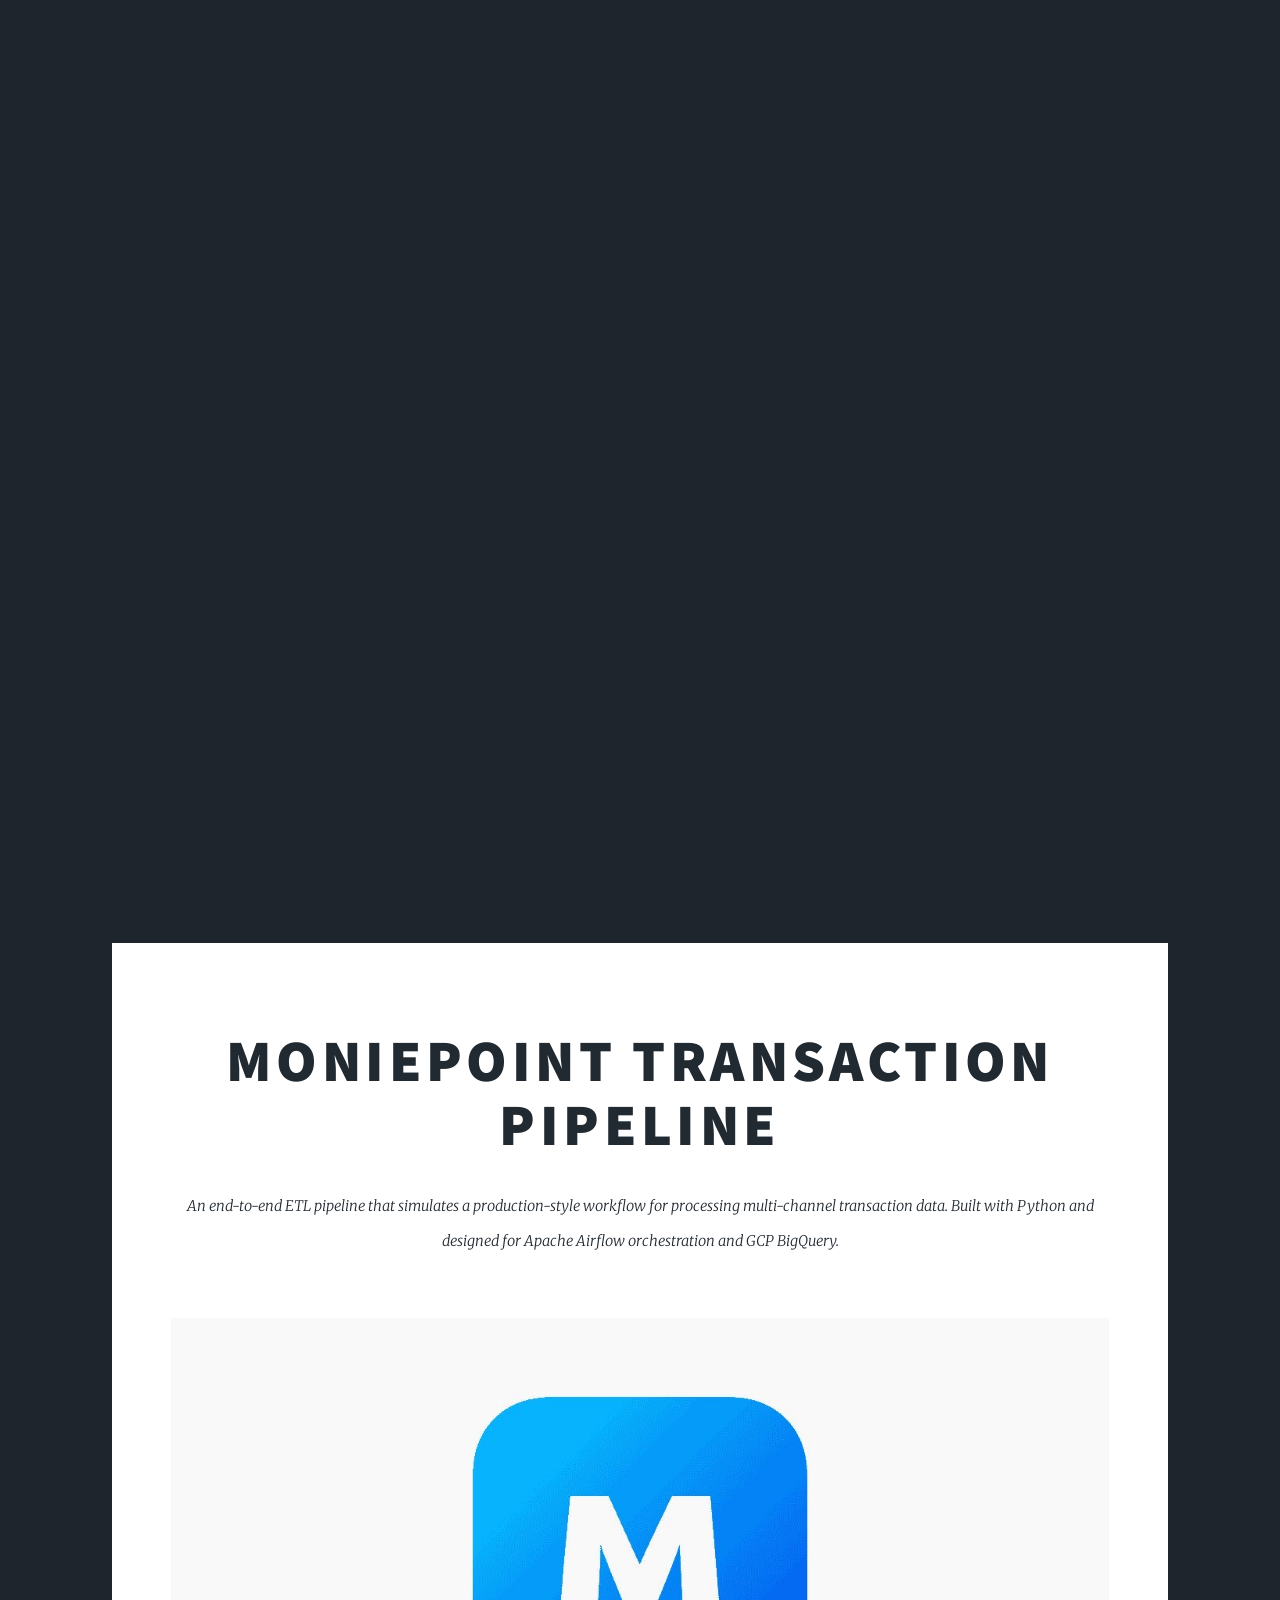
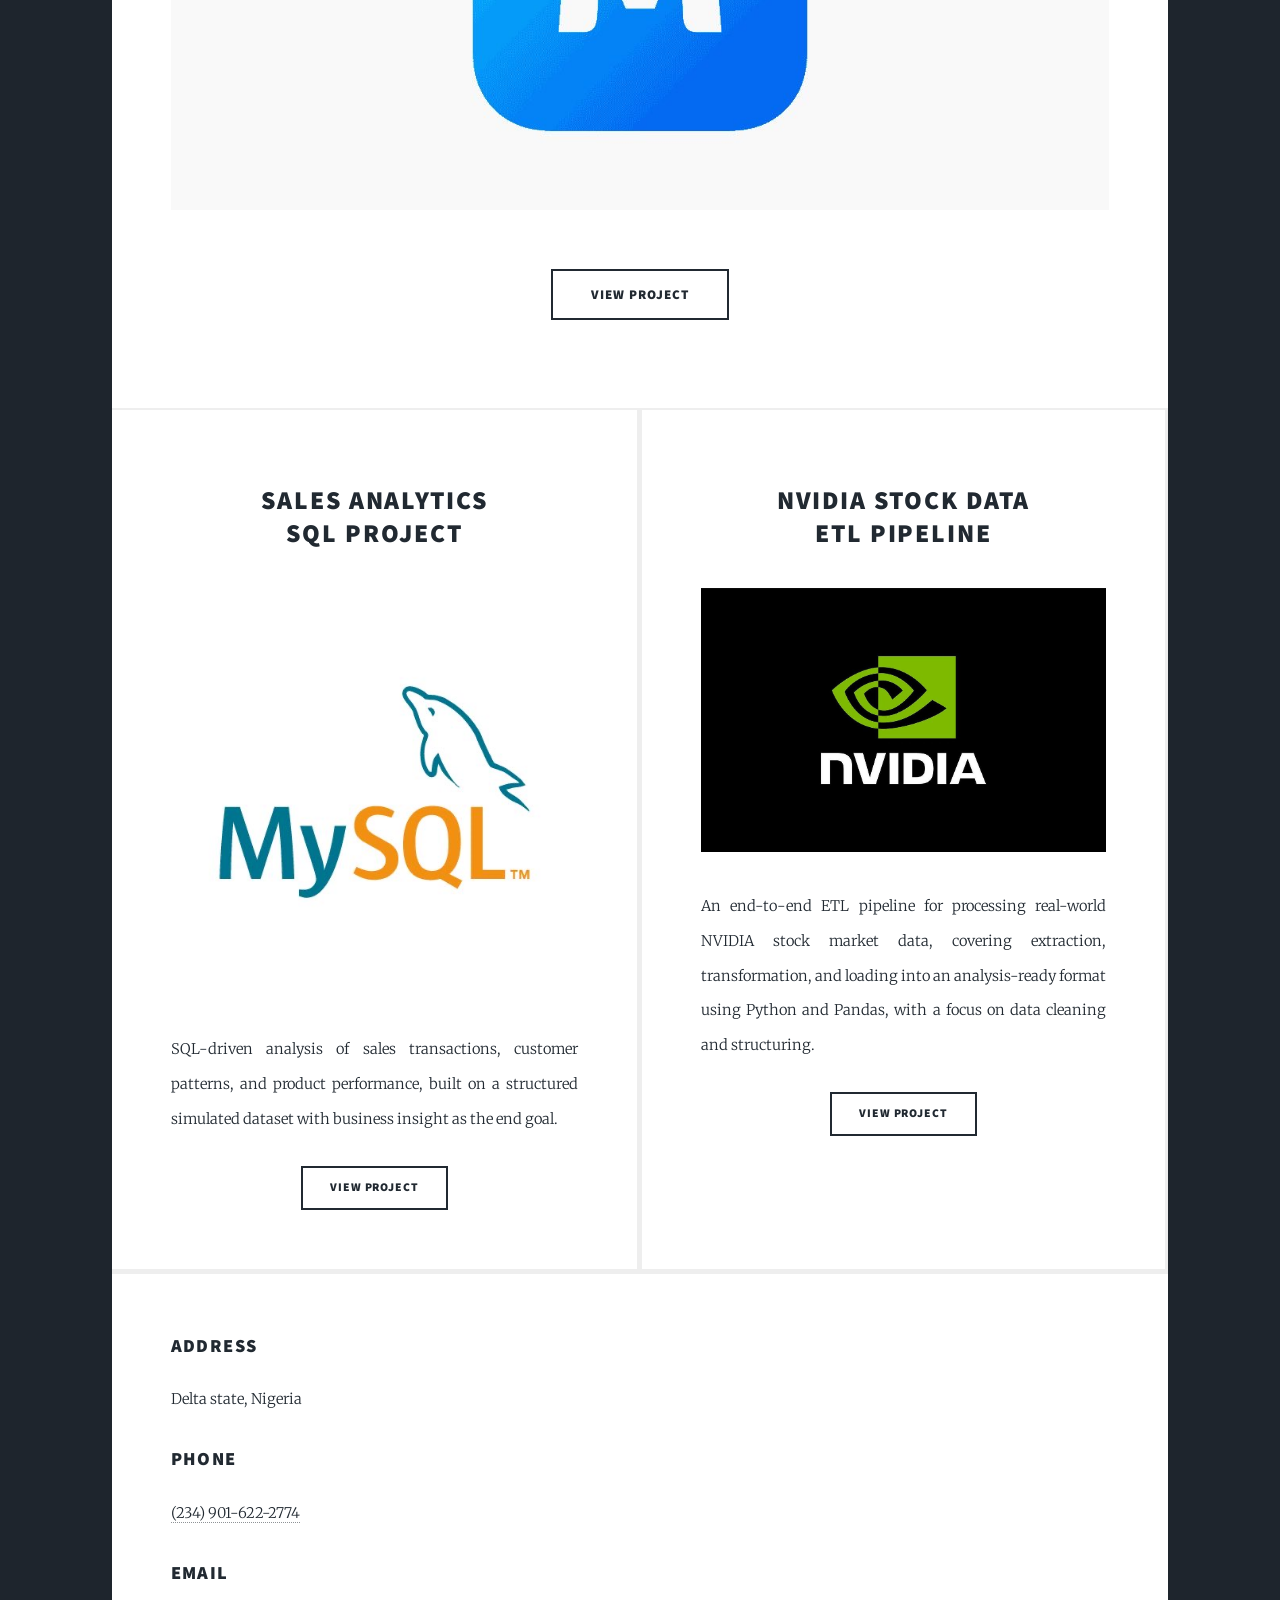
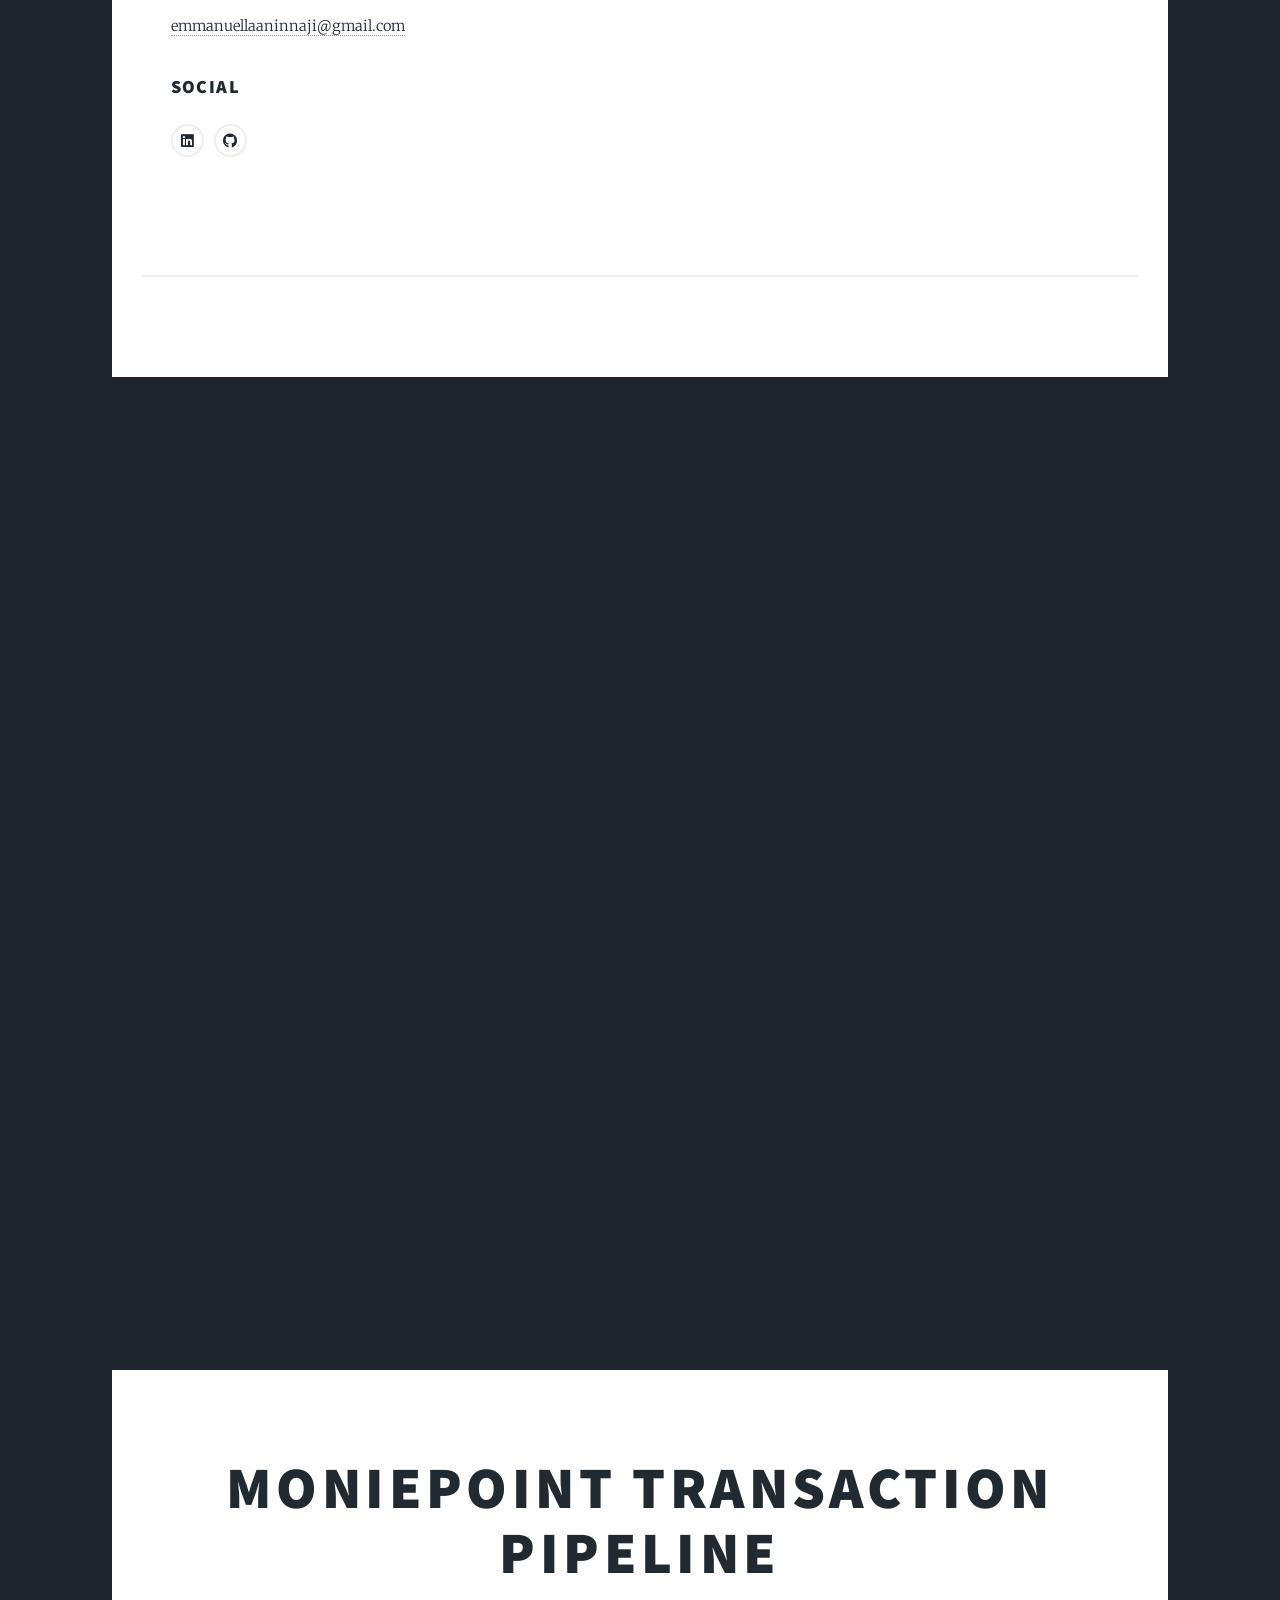
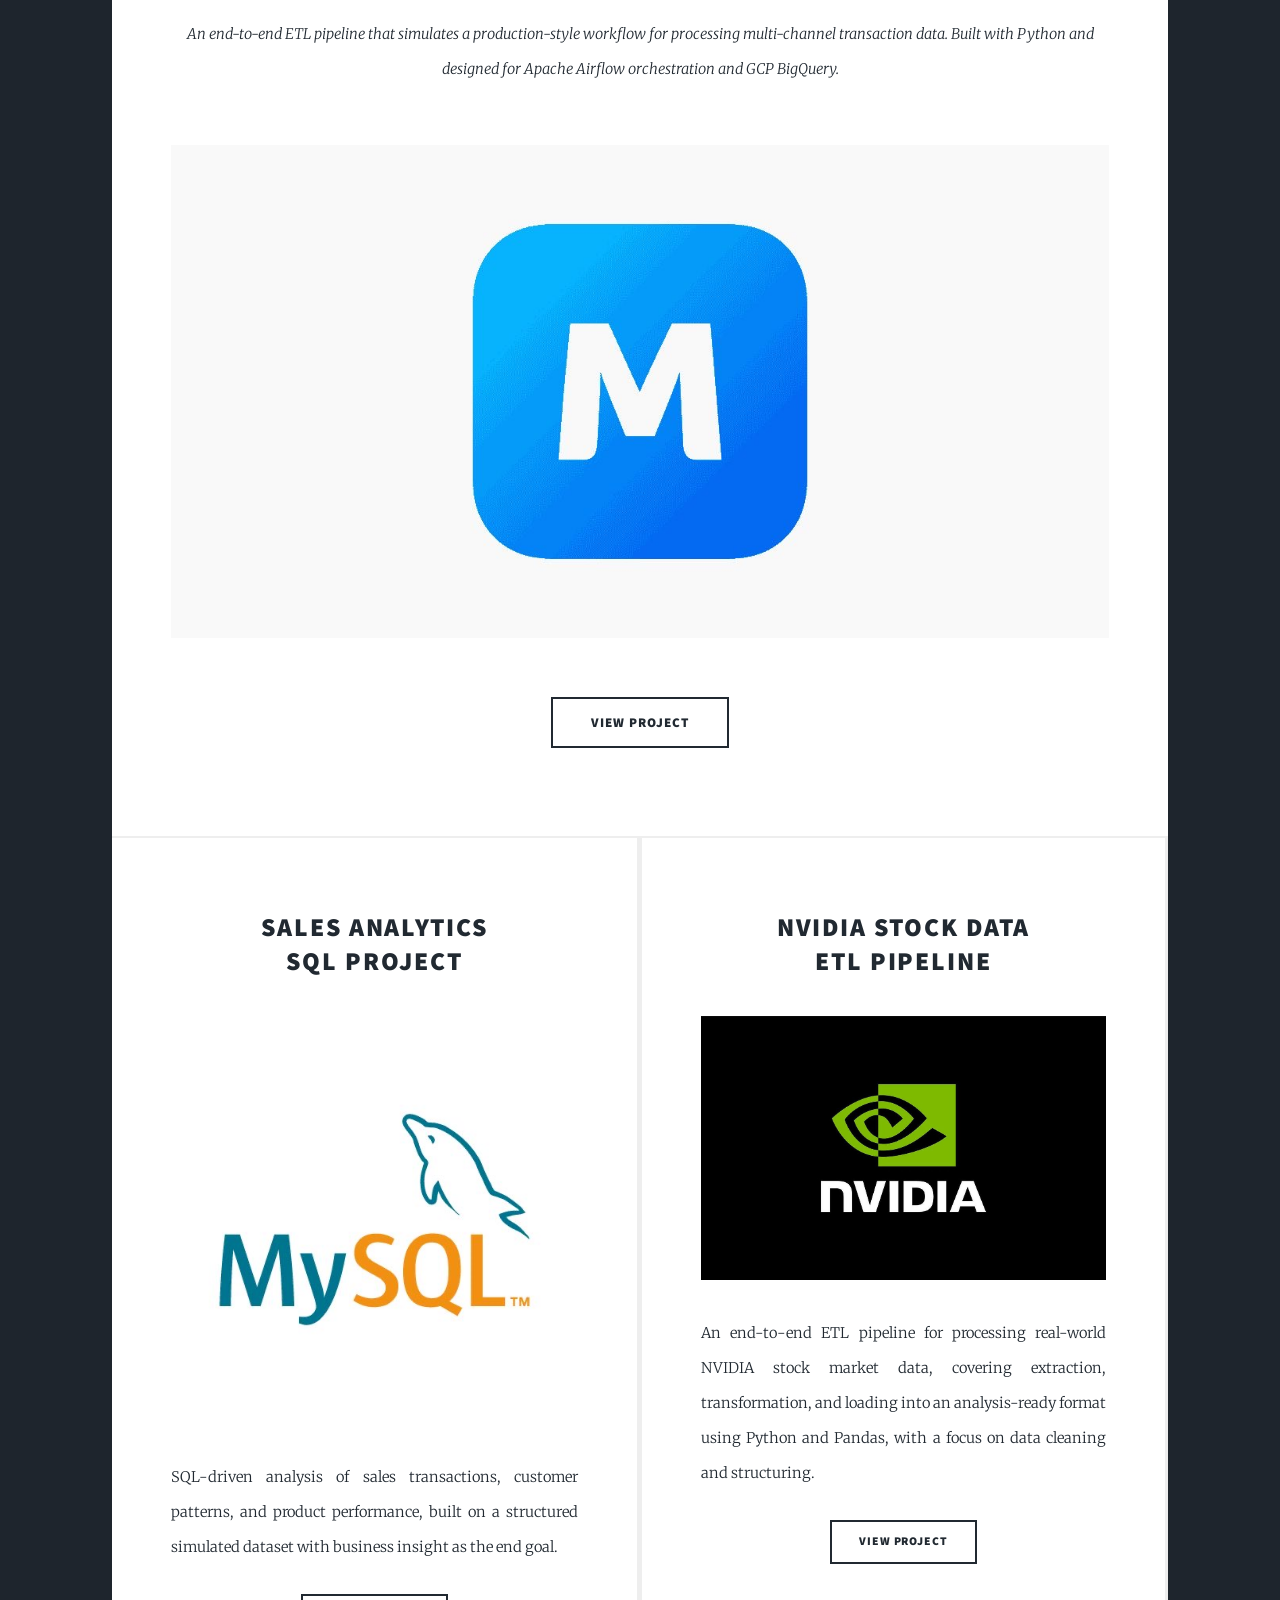
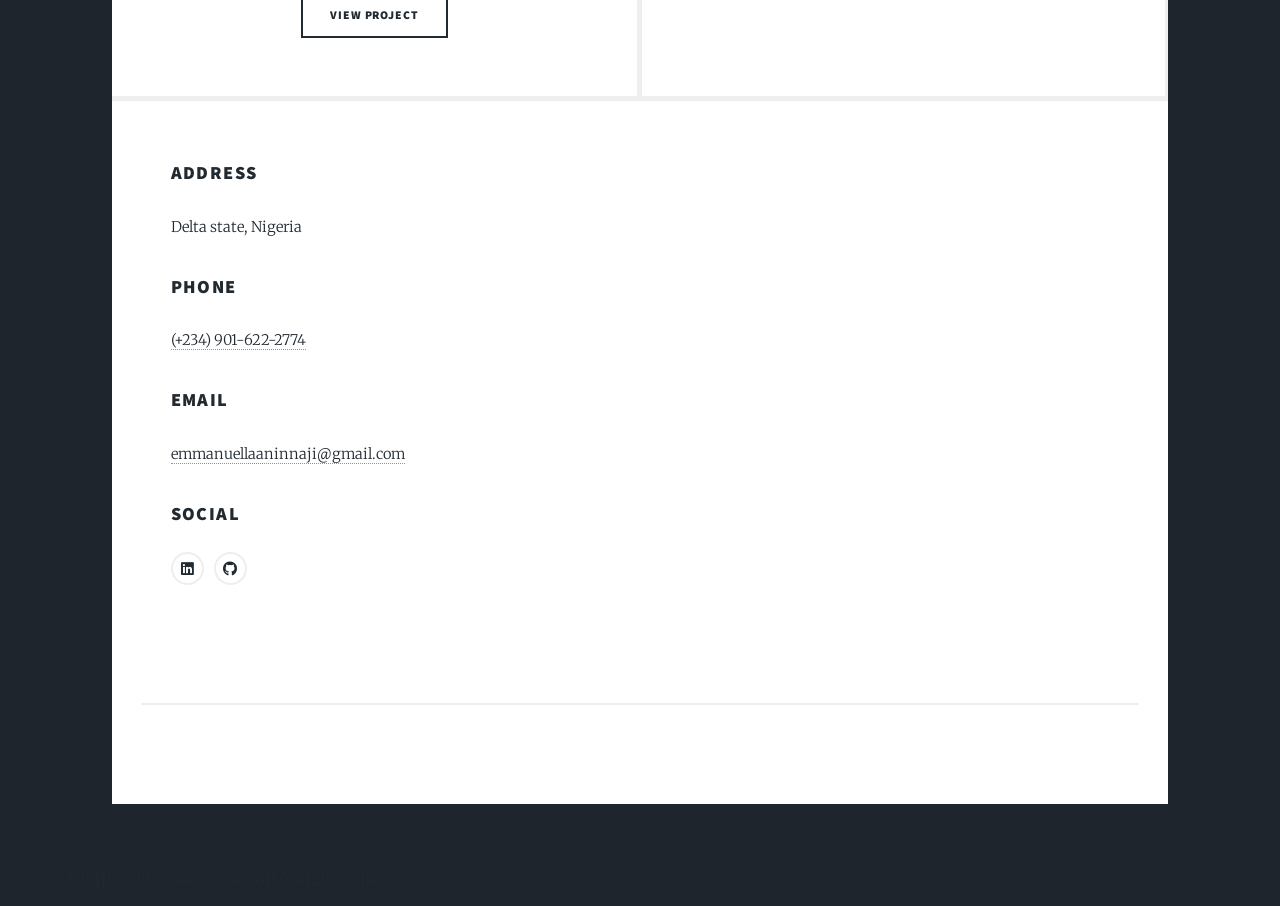
==== index.html @ d1db25d8 "Final portfolio update" ====
<<<<<<< HEAD
<!DOCTYPE HTML>
<!--
	Massively by HTML5 UP
	html5up.net | @ajlkn
	Free for personal and commercial use under the CCA 3.0 license (html5up.net/license)
-->
<html>
	<head>
		<title>EMMANUELLA CHIDINMA ANI PORTFOLIO</title>
		<meta charset="utf-8" />
		<meta name="viewport" content="width=device-width, initial-scale=1, user-scalable=no" />
		<link rel="stylesheet" href="assets/css/main.css" />
		<noscript><link rel="stylesheet" href="assets/css/noscript.css" /></noscript>
	</head>
	<body class="is-preload">

		<!-- Wrapper -->
			<div id="wrapper" class="fade-in">

				<!-- Intro -->
					<div id="intro"> 
						<h1>EMMANUELLA CHIDINMA ANI<br />
						</h1>
						<p>Hi, I’m Elle. I started out studying Biochemistry, found my way into cinematography, and somehow landed in data. Honestly, none of it feels accidental. I’m currently a Data Science & Engineering Fellow in the Women Techsters Fellowship (Tech4Dev), building pipelines, writing SQL, and learning how data moves before anyone ever gets to analyse it. I care about the infrastructure behind the insight, the unglamorous, foundational work that makes everything else possible. When I’m not wrangling datasets, I’m creating content and telling stories, because at the end of the day, data and storytelling are doing the same thing: making sense of the world.​​​​​​​​​​​​​​​​

 <a href="
"></a>.</p>
						<ul class="actions">
							<li><a href="#header" class="button icon solid solo fa-arrow-down scrolly">Continue</a></li>
						</ul>
					</div>

				<!-- Header -->
					<header id="header">
						<a href="index.html" class="logo">YOUFOUNDELLE</a>
					</header>

				<!-- Nav -->
					<nav id="nav">
						<ul class="links">
							<li class="active"><a href="index.html">PROJECTS</a></li>
							
						</ul>
						<ul class="icons">
							
									<li><a href="https://www.linkedin.com/in/emmanuellaani" class="icon brands alt fa-linkedin"><span class="label">LinkedIn</span></a></li>
									<li><a href="https://github.com/youfoundelle" class="icon brands alt fa-github"><span class="label">GitHub</span></a></li>
						</ul>
					</nav>

				<!-- Main -->
					<div id="main">

						<!-- Featured Post -->
							<article class="post featured">
								<header class="major">
									
									<h2><a href="https://github.com/youfoundelle/moniepoint-transaction-pipeline">Moniepoint Transaction<br />
									Pipeline</a></h2>
									<p>An end-to-end ETL pipeline that simulates a production-style workflow for processing multi-channel transaction data. 
										Built with Python and designed for Apache Airflow orchestration and GCP BigQuery.
</p>
								</header>
								<a href="https://github.com/youfoundelle/moniepoint-transaction-pipeline" class="image main"><img src="images/mnpoint.jpeg" alt="" /></a>
								<ul class="actions special">
									<li><a href="https://github.com/youfoundelle/moniepoint-transaction-pipeline" class="button large">VIEW PROJECT</a></li>
								</ul>
							</article>

						<!-- Posts -->
							<section class="posts">
								<article>
									<header>
										<span class="date"></span>
										<h2><a href="https://github.com/youfoundelle/sales-analytics-sql-project">SALES ANALYTICS<br />
										SQL PROJECT</a></h2>
									</header>
									<a href="https://github.com/youfoundelle/sales-analytics-sql-project" class="image fit"><img src="images/mysql.jpeg" alt="" /></a>
									<p>SQL-driven analysis of sales transactions, customer patterns, and product performance, built on a structured simulated dataset with business insight as the end goal.</p>
									<ul class="actions special">
										<li><a href="https://github.com/youfoundelle/sales-analytics-sql-project" class="button">View Project</a></li>
									</ul>
								</article>
								<article>
									<header>
										<span class="date"></span>
										<h2><a href="https://github.com/youfoundelle/nvidia-etl-pipeline">NVIDIA STOCK DATA<br />
										 ETL PIPELINE</a></h2>
									</header>
									<a href="https://github.com/youfoundelle/nvidia-etl-pipeline" class="image fit"><img src="images/nvidiaa.jpeg" alt="" /></a>
									<p>An end-to-end ETL pipeline for processing real-world NVIDIA stock market data, covering extraction, transformation, and loading into an analysis-ready format using Python and Pandas, with a focus on data cleaning and structuring.</p>
									<ul class="actions special">
										<li><a href="https://github.com/youfoundelle/nvidia-etl-pipeline" class="button">VIEW PROJECT</a></li>
									</ul>
								</article>
								
							
						</section>
						<section class="split contact">
							<section class="alt">
								<h3>Address</h3>
								<p>Delta state, Nigeria</p>
							</section>
							<section>
								<h3>Phone</h3>
								<p><a href="#">(234) 901-622-2774</a></p>
							</section>
							<section>
								<h3>Email</h3>
								<p><a href="#">emmanuellaaninnaji@gmail.com</a></p>
							</section>
							<section>
								<h3>Social</h3>
								<ul class="icons alt">
									
									<li><a href="https://www.linkedin.com/in/emmanuellaani" class="icon brands alt fa-linkedin"><span class="label">LinkedIn</span></a></li>
									<li><a href="https://github.com/youfoundelle" class="icon brands alt fa-github"><span class="label">GitHub</span></a></li>
								</ul>
							</section>
						</section>
					</footer>

				<!-- Copyright -->
					<div id="copyright">
						<ul><li>&copy; Untitled</li><li>Design: <a href="https://html5up.net">HTML5 UP</a></li></ul>
					</div>

			</div>

		<!-- Scripts -->
			<script src="assets/js/jquery.min.js"></script>
			<script src="assets/js/jquery.scrollex.min.js"></script>
			<script src="assets/js/jquery.scrolly.min.js"></script>
			<script src="assets/js/browser.min.js"></script>
			<script src="assets/js/breakpoints.min.js"></script>
			<script src="assets/js/util.js"></script>
			<script src="assets/js/main.js"></script>

	</body>
=======
<!DOCTYPE HTML>
<!--
	Massively by HTML5 UP
	html5up.net | @ajlkn
	Free for personal and commercial use under the CCA 3.0 license (html5up.net/license)
-->
<html>
	<head>
		<title>EMMANUELLA CHIDINMA ANI PORTFOLIO</title>
		<meta charset="utf-8" />
		<meta name="viewport" content="width=device-width, initial-scale=1, user-scalable=no" />
		<link rel="stylesheet" href="assets/css/main.css" />
		<noscript><link rel="stylesheet" href="assets/css/noscript.css" /></noscript>
	</head>
	<body class="is-preload">

		<!-- Wrapper -->
			<div id="wrapper" class="fade-in">

				<!-- Intro -->
					<div id="intro"> 
						<h1>EMMANUELLA CHIDINMA ANI<br />
						</h1>
						<p>Hi, I’m Elle. I started out studying Biochemistry, found my way into cinematography, and somehow landed in data. Honestly, none of it feels accidental. I’m currently a Data Science & Engineering Fellow in the Women Techsters Fellowship (Tech4Dev), building pipelines, writing SQL, and learning how data moves before anyone ever gets to analyse it. I care about the infrastructure behind the insight, the unglamorous, foundational work that makes everything else possible. When I’m not wrangling datasets, I’m creating content and telling stories, because at the end of the day, data and storytelling are doing the same thing: making sense of the world.​​​​​​​​​​​​​​​​

 <a href="
"></a>.</p>
						<ul class="actions">
							<li><a href="#header" class="button icon solid solo fa-arrow-down scrolly">Continue</a></li>
						</ul>
					</div>

				<!-- Header -->
					<header id="header">
						<a href="index.html" class="logo">YOUFOUNDELLE</a>
					</header>

				<!-- Nav -->
					<nav id="nav">
						<ul class="links">
							<li class="active"><a href="index.html">PROJECTS</a></li>
							
						</ul>
						<ul class="icons">
							
									<li><a href="https://www.linkedin.com/in/emmanuellaani" class="icon brands alt fa-linkedin"><span class="label">LinkedIn</span></a></li>
									<li><a href="https://github.com/youfoundelle" class="icon brands alt fa-github"><span class="label">GitHub</span></a></li>
						</ul>
					</nav>

				<!-- Main -->
					<div id="main">

						<!-- Featured Post -->
							<article class="post featured">
								<header class="major">
									
									<h2><a href="https://github.com/youfoundelle/moniepoint-transaction-pipeline">Moniepoint Transaction<br />
									Pipeline</a></h2>
									<p>An end-to-end ETL pipeline that simulates a production-style workflow for processing multi-channel transaction data. 
										Built with Python and designed for Apache Airflow orchestration and GCP BigQuery.
</p>
								</header>
								<a href="https://github.com/youfoundelle/moniepoint-transaction-pipeline" class="image main"><img src="images/mnpoint.jpeg" alt="" /></a>
								<ul class="actions special">
									<li><a href="https://github.com/youfoundelle/moniepoint-transaction-pipeline" class="button large">VIEW PROJECT</a></li>
								</ul>
							</article>

						<!-- Posts -->
							<section class="posts">
								<article>
									<header>
										<span class="date"></span>
										<h2><a href="https://github.com/youfoundelle/sales-analytics-sql-project">SALES ANALYTICS<br />
										SQL PROJECT</a></h2>
									</header>
									<a href="https://github.com/youfoundelle/sales-analytics-sql-project" class="image fit"><img src="images/mysql.jpeg" alt="" /></a>
									<p>SQL-driven analysis of sales transactions, customer patterns, and product performance, built on a structured simulated dataset with business insight as the end goal.</p>
									<ul class="actions special">
										<li><a href="https://github.com/youfoundelle/sales-analytics-sql-project" class="button">View Project</a></li>
									</ul>
								</article>
								<article>
									<header>
										<span class="date"></span>
										<h2><a href="#">NVIDIA STOCK DATA<br />
										 ETL PIPELINE</a></h2>
									</header>
									<a href="#" class="image fit"><img src="images/nvidiaa.jpeg" alt="" /></a>
									<p>An end-to-end ETL pipeline for processing real-world NVIDIA stock market data, covering extraction, transformation, and loading into an analysis-ready format using Python and Pandas, with a focus on data cleaning and structuring.</p>
									<ul class="actions special">
										<li><a href="#" class="button">VIEW PROJECT</a></li>
									</ul>
								</article>
								
							
						</section>
						<section class="split contact">
							<section class="alt">
								<h3>Address</h3>
								<p>Delta state, Nigeria</p>
							</section>
							<section>
								<h3>Phone</h3>
								<p><a href="#">(+234) 901-622-2774</a></p>
							</section>
							<section>
								<h3>Email</h3>
								<p><a href="#">emmanuellaaninnaji@gmail.com</a></p>
							</section>
							<section>
								<h3>Social</h3>
								<ul class="icons alt">
									
									<li><a href="https://www.linkedin.com/in/emmanuellaani" class="icon brands alt fa-linkedin"><span class="label">LinkedIn</span></a></li>
									<li><a href="https://github.com/youfoundelle" class="icon brands alt fa-github"><span class="label">GitHub</span></a></li>
								</ul>
							</section>
						</section>
					</footer>

				<!-- Copyright -->
					<div id="copyright">
						<ul><li>&copy; Untitled</li><li>Design: <a href="https://html5up.net">HTML5 UP</a></li></ul>
					</div>

			</div>

		<!-- Scripts -->
			<script src="assets/js/jquery.min.js"></script>
			<script src="assets/js/jquery.scrollex.min.js"></script>
			<script src="assets/js/jquery.scrolly.min.js"></script>
			<script src="assets/js/browser.min.js"></script>
			<script src="assets/js/breakpoints.min.js"></script>
			<script src="assets/js/util.js"></script>
			<script src="assets/js/main.js"></script>

	</body>
>>>>>>> b291fb147bbb17e413007a4661b90e12bc7a3f3e
</html>
---- assets/css/main.css ----
@import url(fontawesome-all.min.css);
@import url("https://fonts.googleapis.com/css?family=Merriweather:300,700,300italic,700italic|Source+Sans+Pro:900");

<<<<<<< HEAD
/*
	Massively by HTML5 UP
	html5up.net | @ajlkn
	Free for personal and commercial use under the CCA 3.0 license (html5up.net/license)
=======
/*
	Massively by HTML5 UP
	html5up.net | @ajlkn
	Free for personal and commercial use under the CCA 3.0 license (html5up.net/license)
>>>>>>> b291fb147bbb17e413007a4661b90e12bc7a3f3e
*/

html, body, div, span, applet, object,
iframe, h1, h2, h3, h4, h5, h6, p, blockquote,
pre, a, abbr, acronym, address, big, cite,
code, del, dfn, em, img, ins, kbd, q, s, samp,
small, strike, strong, sub, sup, tt, var, b,
u, i, center, dl, dt, dd, ol, ul, li, fieldset,
form, label, legend, table, caption, tbody,
tfoot, thead, tr, th, td, article, aside,
canvas, details, embed, figure, figcaption,
footer, header, hgroup, menu, nav, output, ruby,
section, summary, time, mark, audio, video {
	margin: 0;
	padding: 0;
	border: 0;
	font-size: 100%;
	font: inherit;
	vertical-align: baseline;}

article, aside, details, figcaption, figure,
footer, header, hgroup, menu, nav, section {
	display: block;}

body {
	line-height: 1;
}

ol, ul {
	list-style: none;
}

blockquote, q {
	quotes: none;
}

	blockquote:before, blockquote:after, q:before, q:after {
		content: '';
		content: none;
	}

table {
	border-collapse: collapse;
	border-spacing: 0;
}

body {
	-webkit-text-size-adjust: none;
}

mark {
	background-color: transparent;
	color: inherit;
}

input::-moz-focus-inner {
	border: 0;
	padding: 0;
}

input, select, textarea {
	-moz-appearance: none;
	-webkit-appearance: none;
	-ms-appearance: none;
	appearance: none;
}

/* Basic */

	@-ms-viewport {
		width: device-width;
	}

	body {
		-ms-overflow-style: scrollbar;
	}

	@media screen and (max-width: 480px) {

		html, body {
			min-width: 320px;
		}

	}

	html {
		box-sizing: border-box;
	}

	*, *:before, *:after {
		box-sizing: inherit;
	}

	body {
		background-color: #1e252d;
	}

		body.is-preload *, body.is-preload *:before, body.is-preload *:after {
			-moz-animation: none !important;
			-webkit-animation: none !important;
			-ms-animation: none !important;
			animation: none !important;
			-moz-transition: none !important;
			-webkit-transition: none !important;
			-ms-transition: none !important;
			transition: none !important;
		}

/* Type */

	html {
		font-size: 16pt;
	}

		@media screen and (max-width: 1680px) {

			html {
				font-size: 12pt;
			}

		}

		@media screen and (max-width: 1280px) {

			html {
				font-size: 11pt;
			}

		}

		@media screen and (max-width: 360px) {

			html {
				font-size: 10pt;
			}

		}

	body {
		color: #212931;
	}

	body, input, select, textarea {
		font-family: "Merriweather", Georgia, serif;
		font-weight: 300;
		font-size: 1rem;
		line-height: 2.375;
	}

	a {
		-moz-transition: color 0.2s ease-in-out, background-color 0.2s ease-in-out, border-color 0.2s ease-in-out, box-shadow 0.2s ease-in-out;
		-webkit-transition: color 0.2s ease-in-out, background-color 0.2s ease-in-out, border-color 0.2s ease-in-out, box-shadow 0.2s ease-in-out;
		-ms-transition: color 0.2s ease-in-out, background-color 0.2s ease-in-out, border-color 0.2s ease-in-out, box-shadow 0.2s ease-in-out;
		transition: color 0.2s ease-in-out, background-color 0.2s ease-in-out, border-color 0.2s ease-in-out, box-shadow 0.2s ease-in-out;
		border-bottom: dotted 1px;
		text-decoration: none;
	}

		a:hover {
			border-bottom-color: transparent;
		}

	strong, b {
		font-weight: 600;
	}

	em, i {
		font-style: italic;
	}

	p {
		text-align: justify;
		margin: 0 0 2rem 0;
	}

	h1, h2, h3, h4, h5, h6 {
		font-family: "Source Sans Pro", Helvetica, sans-serif;
		font-weight: 900;
		line-height: 1.5;
		letter-spacing: 0.075em;
		text-transform: uppercase;
		margin: 0 0 1rem 0;
	}

		h1 a, h2 a, h3 a, h4 a, h5 a, h6 a {
			border-bottom: 0;
			color: inherit;
			text-decoration: none;
		}

	h1 {
		font-size: 4rem;
		line-height: 1.1;
		margin: 0 0 2rem 0;
	}

	h2 {
		font-size: 1.75rem;
		line-height: 1.3;
		margin: 0 0 1.5rem 0;
	}

	h3 {
		font-size: 1.25rem;
		margin: 0 0 1.5rem 0;
	}

	h4 {
		font-size: 1rem;
	}

	h5 {
		font-size: 0.9rem;
	}

	h6 {
		font-size: 0.8rem;
	}

	sub {
		font-size: 0.8rem;
		position: relative;
		top: 0.5rem;
	}

	sup {
		font-size: 0.8rem;
		position: relative;
		top: -0.5rem;
	}

	blockquote {
		border-left: solid 4px;
		font-style: italic;
		margin: 0 0 2rem 0;
		padding: 0.5rem 0 0.5rem 2rem;
	}

	code {
		border: solid 2px;
		font-family: "Courier New", monospace;
		font-size: 0.9rem;
		margin: 0 0.25rem;
		padding: 0.25rem 0.65rem;
	}

	pre {
		-webkit-overflow-scrolling: touch;
		font-family: "Courier New", monospace;
		font-size: 0.9rem;
		margin: 0 0 2rem 0;
	}

		pre code {
			display: block;
			line-height: 1.75;
			padding: 1rem 1.5rem;
			overflow-x: auto;
		}

	hr {
		border: 0;
		border-bottom: solid 2px;
		margin: 3rem 0;
	}

		hr.major {
			margin: 5rem 0;
		}

	.align-left {
		text-align: left;
	}

	.align-center {
		text-align: center;
	}

	.align-right {
		text-align: right;
	}

	input, select, textarea {
		color: #212931;
	}

	a {
		color: #212931;
		border-bottom-color: rgba(33, 41, 49, 0.5);
	}

		a:hover {
			border-bottom-color: transparent;
			color: #18bfef !important;
		}

	strong, b {
		color: #212931;
	}

	h1, h2, h3, h4, h5, h6 {
		color: #212931;
	}

	blockquote {
		border-left-color: #eeeeee;
	}

	code {
		background: rgba(220, 220, 220, 0.25);
		border-color: #eeeeee;
	}

	hr {
		border-bottom-color: #eeeeee;
	}

/* Row */

	.row {
		display: flex;
		flex-wrap: wrap;
		box-sizing: border-box;
		align-items: stretch;
	}

		.row > * {
			box-sizing: border-box;
		}

		.row.gtr-uniform > * > :last-child {
			margin-bottom: 0;
		}

		.row.aln-left {
			justify-content: flex-start;
		}

		.row.aln-center {
			justify-content: center;
		}

		.row.aln-right {
			justify-content: flex-end;
		}

		.row.aln-top {
			align-items: flex-start;
		}

		.row.aln-middle {
			align-items: center;
		}

		.row.aln-bottom {
			align-items: flex-end;
		}

		.row > .imp {
			order: -1;
		}

		.row > .col-1 {
			width: 8.33333%;
		}

		.row > .off-1 {
			margin-left: 8.33333%;
		}

		.row > .col-2 {
			width: 16.66667%;
		}

		.row > .off-2 {
			margin-left: 16.66667%;
		}

		.row > .col-3 {
			width: 25%;
		}

		.row > .off-3 {
			margin-left: 25%;
		}

		.row > .col-4 {
			width: 33.33333%;
		}

		.row > .off-4 {
			margin-left: 33.33333%;
		}

		.row > .col-5 {
			width: 41.66667%;
		}

		.row > .off-5 {
			margin-left: 41.66667%;
		}

		.row > .col-6 {
			width: 50%;
		}

		.row > .off-6 {
			margin-left: 50%;
		}

		.row > .col-7 {
			width: 58.33333%;
		}

		.row > .off-7 {
			margin-left: 58.33333%;
		}

		.row > .col-8 {
			width: 66.66667%;
		}

		.row > .off-8 {
			margin-left: 66.66667%;
		}

		.row > .col-9 {
			width: 75%;
		}

		.row > .off-9 {
			margin-left: 75%;
		}

		.row > .col-10 {
			width: 83.33333%;
		}

		.row > .off-10 {
			margin-left: 83.33333%;
		}

		.row > .col-11 {
			width: 91.66667%;
		}

		.row > .off-11 {
			margin-left: 91.66667%;
		}

		.row > .col-12 {
			width: 100%;
		}

		.row > .off-12 {
			margin-left: 100%;
		}

		.row.gtr-0 {
			margin-top: 0;
			margin-left: 0rem;
		}

			.row.gtr-0 > * {
				padding: 0 0 0 0rem;
			}

			.row.gtr-0.gtr-uniform {
				margin-top: 0rem;
			}

				.row.gtr-0.gtr-uniform > * {
					padding-top: 0rem;
				}

		.row.gtr-25 {
			margin-top: 0;
			margin-left: -0.375rem;
		}

			.row.gtr-25 > * {
				padding: 0 0 0 0.375rem;
			}

			.row.gtr-25.gtr-uniform {
				margin-top: -0.375rem;
			}

				.row.gtr-25.gtr-uniform > * {
					padding-top: 0.375rem;
				}

		.row.gtr-50 {
			margin-top: 0;
			margin-left: -0.75rem;
		}

			.row.gtr-50 > * {
				padding: 0 0 0 0.75rem;
			}

			.row.gtr-50.gtr-uniform {
				margin-top: -0.75rem;
			}

				.row.gtr-50.gtr-uniform > * {
					padding-top: 0.75rem;
				}

		.row {
			margin-top: 0;
			margin-left: -1.5rem;
		}

			.row > * {
				padding: 0 0 0 1.5rem;
			}

			.row.gtr-uniform {
				margin-top: -1.5rem;
			}

				.row.gtr-uniform > * {
					padding-top: 1.5rem;
				}

		.row.gtr-150 {
			margin-top: 0;
			margin-left: -2.25rem;
		}

			.row.gtr-150 > * {
				padding: 0 0 0 2.25rem;
			}

			.row.gtr-150.gtr-uniform {
				margin-top: -2.25rem;
			}

				.row.gtr-150.gtr-uniform > * {
					padding-top: 2.25rem;
				}

		.row.gtr-200 {
			margin-top: 0;
			margin-left: -3rem;
		}

			.row.gtr-200 > * {
				padding: 0 0 0 3rem;
			}

			.row.gtr-200.gtr-uniform {
				margin-top: -3rem;
			}

				.row.gtr-200.gtr-uniform > * {
					padding-top: 3rem;
				}

		@media screen and (max-width: 1680px) {

			.row {
				display: flex;
				flex-wrap: wrap;
				box-sizing: border-box;
				align-items: stretch;
			}

				.row > * {
					box-sizing: border-box;
				}

				.row.gtr-uniform > * > :last-child {
					margin-bottom: 0;
				}

				.row.aln-left {
					justify-content: flex-start;
				}

				.row.aln-center {
					justify-content: center;
				}

				.row.aln-right {
					justify-content: flex-end;
				}

				.row.aln-top {
					align-items: flex-start;
				}

				.row.aln-middle {
					align-items: center;
				}

				.row.aln-bottom {
					align-items: flex-end;
				}

				.row > .imp-xlarge {
					order: -1;
				}

				.row > .col-1-xlarge {
					width: 8.33333%;
				}

				.row > .off-1-xlarge {
					margin-left: 8.33333%;
				}

				.row > .col-2-xlarge {
					width: 16.66667%;
				}

				.row > .off-2-xlarge {
					margin-left: 16.66667%;
				}

				.row > .col-3-xlarge {
					width: 25%;
				}

				.row > .off-3-xlarge {
					margin-left: 25%;
				}

				.row > .col-4-xlarge {
					width: 33.33333%;
				}

				.row > .off-4-xlarge {
					margin-left: 33.33333%;
				}

				.row > .col-5-xlarge {
					width: 41.66667%;
				}

				.row > .off-5-xlarge {
					margin-left: 41.66667%;
				}

				.row > .col-6-xlarge {
					width: 50%;
				}

				.row > .off-6-xlarge {
					margin-left: 50%;
				}

				.row > .col-7-xlarge {
					width: 58.33333%;
				}

				.row > .off-7-xlarge {
					margin-left: 58.33333%;
				}

				.row > .col-8-xlarge {
					width: 66.66667%;
				}

				.row > .off-8-xlarge {
					margin-left: 66.66667%;
				}

				.row > .col-9-xlarge {
					width: 75%;
				}

				.row > .off-9-xlarge {
					margin-left: 75%;
				}

				.row > .col-10-xlarge {
					width: 83.33333%;
				}

				.row > .off-10-xlarge {
					margin-left: 83.33333%;
				}

				.row > .col-11-xlarge {
					width: 91.66667%;
				}

				.row > .off-11-xlarge {
					margin-left: 91.66667%;
				}

				.row > .col-12-xlarge {
					width: 100%;
				}

				.row > .off-12-xlarge {
					margin-left: 100%;
				}

				.row.gtr-0 {
					margin-top: 0;
					margin-left: 0rem;
				}

					.row.gtr-0 > * {
						padding: 0 0 0 0rem;
					}

					.row.gtr-0.gtr-uniform {
						margin-top: 0rem;
					}

						.row.gtr-0.gtr-uniform > * {
							padding-top: 0rem;
						}

				.row.gtr-25 {
					margin-top: 0;
					margin-left: -0.375rem;
				}

					.row.gtr-25 > * {
						padding: 0 0 0 0.375rem;
					}

					.row.gtr-25.gtr-uniform {
						margin-top: -0.375rem;
					}

						.row.gtr-25.gtr-uniform > * {
							padding-top: 0.375rem;
						}

				.row.gtr-50 {
					margin-top: 0;
					margin-left: -0.75rem;
				}

					.row.gtr-50 > * {
						padding: 0 0 0 0.75rem;
					}

					.row.gtr-50.gtr-uniform {
						margin-top: -0.75rem;
					}

						.row.gtr-50.gtr-uniform > * {
							padding-top: 0.75rem;
						}

				.row {
					margin-top: 0;
					margin-left: -1.5rem;
				}

					.row > * {
						padding: 0 0 0 1.5rem;
					}

					.row.gtr-uniform {
						margin-top: -1.5rem;
					}

						.row.gtr-uniform > * {
							padding-top: 1.5rem;
						}

				.row.gtr-150 {
					margin-top: 0;
					margin-left: -2.25rem;
				}

					.row.gtr-150 > * {
						padding: 0 0 0 2.25rem;
					}

					.row.gtr-150.gtr-uniform {
						margin-top: -2.25rem;
					}

						.row.gtr-150.gtr-uniform > * {
							padding-top: 2.25rem;
						}

				.row.gtr-200 {
					margin-top: 0;
					margin-left: -3rem;
				}

					.row.gtr-200 > * {
						padding: 0 0 0 3rem;
					}

					.row.gtr-200.gtr-uniform {
						margin-top: -3rem;
					}

						.row.gtr-200.gtr-uniform > * {
							padding-top: 3rem;
						}

		}

		@media screen and (max-width: 1280px) {

			.row {
				display: flex;
				flex-wrap: wrap;
				box-sizing: border-box;
				align-items: stretch;
			}

				.row > * {
					box-sizing: border-box;
				}

				.row.gtr-uniform > * > :last-child {
					margin-bottom: 0;
				}

				.row.aln-left {
					justify-content: flex-start;
				}

				.row.aln-center {
					justify-content: center;
				}

				.row.aln-right {
					justify-content: flex-end;
				}

				.row.aln-top {
					align-items: flex-start;
				}

				.row.aln-middle {
					align-items: center;
				}

				.row.aln-bottom {
					align-items: flex-end;
				}

				.row > .imp-large {
					order: -1;
				}

				.row > .col-1-large {
					width: 8.33333%;
				}

				.row > .off-1-large {
					margin-left: 8.33333%;
				}

				.row > .col-2-large {
					width: 16.66667%;
				}

				.row > .off-2-large {
					margin-left: 16.66667%;
				}

				.row > .col-3-large {
					width: 25%;
				}

				.row > .off-3-large {
					margin-left: 25%;
				}

				.row > .col-4-large {
					width: 33.33333%;
				}

				.row > .off-4-large {
					margin-left: 33.33333%;
				}

				.row > .col-5-large {
					width: 41.66667%;
				}

				.row > .off-5-large {
					margin-left: 41.66667%;
				}

				.row > .col-6-large {
					width: 50%;
				}

				.row > .off-6-large {
					margin-left: 50%;
				}

				.row > .col-7-large {
					width: 58.33333%;
				}

				.row > .off-7-large {
					margin-left: 58.33333%;
				}

				.row > .col-8-large {
					width: 66.66667%;
				}

				.row > .off-8-large {
					margin-left: 66.66667%;
				}

				.row > .col-9-large {
					width: 75%;
				}

				.row > .off-9-large {
					margin-left: 75%;
				}

				.row > .col-10-large {
					width: 83.33333%;
				}

				.row > .off-10-large {
					margin-left: 83.33333%;
				}

				.row > .col-11-large {
					width: 91.66667%;
				}

				.row > .off-11-large {
					margin-left: 91.66667%;
				}

				.row > .col-12-large {
					width: 100%;
				}

				.row > .off-12-large {
					margin-left: 100%;
				}

				.row.gtr-0 {
					margin-top: 0;
					margin-left: 0rem;
				}

					.row.gtr-0 > * {
						padding: 0 0 0 0rem;
					}

					.row.gtr-0.gtr-uniform {
						margin-top: 0rem;
					}

						.row.gtr-0.gtr-uniform > * {
							padding-top: 0rem;
						}

				.row.gtr-25 {
					margin-top: 0;
					margin-left: -0.375rem;
				}

					.row.gtr-25 > * {
						padding: 0 0 0 0.375rem;
					}

					.row.gtr-25.gtr-uniform {
						margin-top: -0.375rem;
					}

						.row.gtr-25.gtr-uniform > * {
							padding-top: 0.375rem;
						}

				.row.gtr-50 {
					margin-top: 0;
					margin-left: -0.75rem;
				}

					.row.gtr-50 > * {
						padding: 0 0 0 0.75rem;
					}

					.row.gtr-50.gtr-uniform {
						margin-top: -0.75rem;
					}

						.row.gtr-50.gtr-uniform > * {
							padding-top: 0.75rem;
						}

				.row {
					margin-top: 0;
					margin-left: -1.5rem;
				}

					.row > * {
						padding: 0 0 0 1.5rem;
					}

					.row.gtr-uniform {
						margin-top: -1.5rem;
					}

						.row.gtr-uniform > * {
							padding-top: 1.5rem;
						}

				.row.gtr-150 {
					margin-top: 0;
					margin-left: -2.25rem;
				}

					.row.gtr-150 > * {
						padding: 0 0 0 2.25rem;
					}

					.row.gtr-150.gtr-uniform {
						margin-top: -2.25rem;
					}

						.row.gtr-150.gtr-uniform > * {
							padding-top: 2.25rem;
						}

				.row.gtr-200 {
					margin-top: 0;
					margin-left: -3rem;
				}

					.row.gtr-200 > * {
						padding: 0 0 0 3rem;
					}

					.row.gtr-200.gtr-uniform {
						margin-top: -3rem;
					}

						.row.gtr-200.gtr-uniform > * {
							padding-top: 3rem;
						}

		}

		@media screen and (max-width: 980px) {

			.row {
				display: flex;
				flex-wrap: wrap;
				box-sizing: border-box;
				align-items: stretch;
			}

				.row > * {
					box-sizing: border-box;
				}

				.row.gtr-uniform > * > :last-child {
					margin-bottom: 0;
				}

				.row.aln-left {
					justify-content: flex-start;
				}

				.row.aln-center {
					justify-content: center;
				}

				.row.aln-right {
					justify-content: flex-end;
				}

				.row.aln-top {
					align-items: flex-start;
				}

				.row.aln-middle {
					align-items: center;
				}

				.row.aln-bottom {
					align-items: flex-end;
				}

				.row > .imp-medium {
					order: -1;
				}

				.row > .col-1-medium {
					width: 8.33333%;
				}

				.row > .off-1-medium {
					margin-left: 8.33333%;
				}

				.row > .col-2-medium {
					width: 16.66667%;
				}

				.row > .off-2-medium {
					margin-left: 16.66667%;
				}

				.row > .col-3-medium {
					width: 25%;
				}

				.row > .off-3-medium {
					margin-left: 25%;
				}

				.row > .col-4-medium {
					width: 33.33333%;
				}

				.row > .off-4-medium {
					margin-left: 33.33333%;
				}

				.row > .col-5-medium {
					width: 41.66667%;
				}

				.row > .off-5-medium {
					margin-left: 41.66667%;
				}

				.row > .col-6-medium {
					width: 50%;
				}

				.row > .off-6-medium {
					margin-left: 50%;
				}

				.row > .col-7-medium {
					width: 58.33333%;
				}

				.row > .off-7-medium {
					margin-left: 58.33333%;
				}

				.row > .col-8-medium {
					width: 66.66667%;
				}

				.row > .off-8-medium {
					margin-left: 66.66667%;
				}

				.row > .col-9-medium {
					width: 75%;
				}

				.row > .off-9-medium {
					margin-left: 75%;
				}

				.row > .col-10-medium {
					width: 83.33333%;
				}

				.row > .off-10-medium {
					margin-left: 83.33333%;
				}

				.row > .col-11-medium {
					width: 91.66667%;
				}

				.row > .off-11-medium {
					margin-left: 91.66667%;
				}

				.row > .col-12-medium {
					width: 100%;
				}

				.row > .off-12-medium {
					margin-left: 100%;
				}

				.row.gtr-0 {
					margin-top: 0;
					margin-left: 0rem;
				}

					.row.gtr-0 > * {
						padding: 0 0 0 0rem;
					}

					.row.gtr-0.gtr-uniform {
						margin-top: 0rem;
					}

						.row.gtr-0.gtr-uniform > * {
							padding-top: 0rem;
						}

				.row.gtr-25 {
					margin-top: 0;
					margin-left: -0.375rem;
				}

					.row.gtr-25 > * {
						padding: 0 0 0 0.375rem;
					}

					.row.gtr-25.gtr-uniform {
						margin-top: -0.375rem;
					}

						.row.gtr-25.gtr-uniform > * {
							padding-top: 0.375rem;
						}

				.row.gtr-50 {
					margin-top: 0;
					margin-left: -0.75rem;
				}

					.row.gtr-50 > * {
						padding: 0 0 0 0.75rem;
					}

					.row.gtr-50.gtr-uniform {
						margin-top: -0.75rem;
					}

						.row.gtr-50.gtr-uniform > * {
							padding-top: 0.75rem;
						}

				.row {
					margin-top: 0;
					margin-left: -1.5rem;
				}

					.row > * {
						padding: 0 0 0 1.5rem;
					}

					.row.gtr-uniform {
						margin-top: -1.5rem;
					}

						.row.gtr-uniform > * {
							padding-top: 1.5rem;
						}

				.row.gtr-150 {
					margin-top: 0;
					margin-left: -2.25rem;
				}

					.row.gtr-150 > * {
						padding: 0 0 0 2.25rem;
					}

					.row.gtr-150.gtr-uniform {
						margin-top: -2.25rem;
					}

						.row.gtr-150.gtr-uniform > * {
							padding-top: 2.25rem;
						}

				.row.gtr-200 {
					margin-top: 0;
					margin-left: -3rem;
				}

					.row.gtr-200 > * {
						padding: 0 0 0 3rem;
					}

					.row.gtr-200.gtr-uniform {
						margin-top: -3rem;
					}

						.row.gtr-200.gtr-uniform > * {
							padding-top: 3rem;
						}

		}

		@media screen and (max-width: 736px) {

			.row {
				display: flex;
				flex-wrap: wrap;
				box-sizing: border-box;
				align-items: stretch;
			}

				.row > * {
					box-sizing: border-box;
				}

				.row.gtr-uniform > * > :last-child {
					margin-bottom: 0;
				}

				.row.aln-left {
					justify-content: flex-start;
				}

				.row.aln-center {
					justify-content: center;
				}

				.row.aln-right {
					justify-content: flex-end;
				}

				.row.aln-top {
					align-items: flex-start;
				}

				.row.aln-middle {
					align-items: center;
				}

				.row.aln-bottom {
					align-items: flex-end;
				}

				.row > .imp-small {
					order: -1;
				}

				.row > .col-1-small {
					width: 8.33333%;
				}

				.row > .off-1-small {
					margin-left: 8.33333%;
				}

				.row > .col-2-small {
					width: 16.66667%;
				}

				.row > .off-2-small {
					margin-left: 16.66667%;
				}

				.row > .col-3-small {
					width: 25%;
				}

				.row > .off-3-small {
					margin-left: 25%;
				}

				.row > .col-4-small {
					width: 33.33333%;
				}

				.row > .off-4-small {
					margin-left: 33.33333%;
				}

				.row > .col-5-small {
					width: 41.66667%;
				}

				.row > .off-5-small {
					margin-left: 41.66667%;
				}

				.row > .col-6-small {
					width: 50%;
				}

				.row > .off-6-small {
					margin-left: 50%;
				}

				.row > .col-7-small {
					width: 58.33333%;
				}

				.row > .off-7-small {
					margin-left: 58.33333%;
				}

				.row > .col-8-small {
					width: 66.66667%;
				}

				.row > .off-8-small {
					margin-left: 66.66667%;
				}

				.row > .col-9-small {
					width: 75%;
				}

				.row > .off-9-small {
					margin-left: 75%;
				}

				.row > .col-10-small {
					width: 83.33333%;
				}

				.row > .off-10-small {
					margin-left: 83.33333%;
				}

				.row > .col-11-small {
					width: 91.66667%;
				}

				.row > .off-11-small {
					margin-left: 91.66667%;
				}

				.row > .col-12-small {
					width: 100%;
				}

				.row > .off-12-small {
					margin-left: 100%;
				}

				.row.gtr-0 {
					margin-top: 0;
					margin-left: 0rem;
				}

					.row.gtr-0 > * {
						padding: 0 0 0 0rem;
					}

					.row.gtr-0.gtr-uniform {
						margin-top: 0rem;
					}

						.row.gtr-0.gtr-uniform > * {
							padding-top: 0rem;
						}

				.row.gtr-25 {
					margin-top: 0;
					margin-left: -0.375rem;
				}

					.row.gtr-25 > * {
						padding: 0 0 0 0.375rem;
					}

					.row.gtr-25.gtr-uniform {
						margin-top: -0.375rem;
					}

						.row.gtr-25.gtr-uniform > * {
							padding-top: 0.375rem;
						}

				.row.gtr-50 {
					margin-top: 0;
					margin-left: -0.75rem;
				}

					.row.gtr-50 > * {
						padding: 0 0 0 0.75rem;
					}

					.row.gtr-50.gtr-uniform {
						margin-top: -0.75rem;
					}

						.row.gtr-50.gtr-uniform > * {
							padding-top: 0.75rem;
						}

				.row {
					margin-top: 0;
					margin-left: -1.5rem;
				}

					.row > * {
						padding: 0 0 0 1.5rem;
					}

					.row.gtr-uniform {
						margin-top: -1.5rem;
					}

						.row.gtr-uniform > * {
							padding-top: 1.5rem;
						}

				.row.gtr-150 {
					margin-top: 0;
					margin-left: -2.25rem;
				}

					.row.gtr-150 > * {
						padding: 0 0 0 2.25rem;
					}

					.row.gtr-150.gtr-uniform {
						margin-top: -2.25rem;
					}

						.row.gtr-150.gtr-uniform > * {
							padding-top: 2.25rem;
						}

				.row.gtr-200 {
					margin-top: 0;
					margin-left: -3rem;
				}

					.row.gtr-200 > * {
						padding: 0 0 0 3rem;
					}

					.row.gtr-200.gtr-uniform {
						margin-top: -3rem;
					}

						.row.gtr-200.gtr-uniform > * {
							padding-top: 3rem;
						}

		}

		@media screen and (max-width: 480px) {

			.row {
				display: flex;
				flex-wrap: wrap;
				box-sizing: border-box;
				align-items: stretch;
			}

				.row > * {
					box-sizing: border-box;
				}

				.row.gtr-uniform > * > :last-child {
					margin-bottom: 0;
				}

				.row.aln-left {
					justify-content: flex-start;
				}

				.row.aln-center {
					justify-content: center;
				}

				.row.aln-right {
					justify-content: flex-end;
				}

				.row.aln-top {
					align-items: flex-start;
				}

				.row.aln-middle {
					align-items: center;
				}

				.row.aln-bottom {
					align-items: flex-end;
				}

				.row > .imp-xsmall {
					order: -1;
				}

				.row > .col-1-xsmall {
					width: 8.33333%;
				}

				.row > .off-1-xsmall {
					margin-left: 8.33333%;
				}

				.row > .col-2-xsmall {
					width: 16.66667%;
				}

				.row > .off-2-xsmall {
					margin-left: 16.66667%;
				}

				.row > .col-3-xsmall {
					width: 25%;
				}

				.row > .off-3-xsmall {
					margin-left: 25%;
				}

				.row > .col-4-xsmall {
					width: 33.33333%;
				}

				.row > .off-4-xsmall {
					margin-left: 33.33333%;
				}

				.row > .col-5-xsmall {
					width: 41.66667%;
				}

				.row > .off-5-xsmall {
					margin-left: 41.66667%;
				}

				.row > .col-6-xsmall {
					width: 50%;
				}

				.row > .off-6-xsmall {
					margin-left: 50%;
				}

				.row > .col-7-xsmall {
					width: 58.33333%;
				}

				.row > .off-7-xsmall {
					margin-left: 58.33333%;
				}

				.row > .col-8-xsmall {
					width: 66.66667%;
				}

				.row > .off-8-xsmall {
					margin-left: 66.66667%;
				}

				.row > .col-9-xsmall {
					width: 75%;
				}

				.row > .off-9-xsmall {
					margin-left: 75%;
				}

				.row > .col-10-xsmall {
					width: 83.33333%;
				}

				.row > .off-10-xsmall {
					margin-left: 83.33333%;
				}

				.row > .col-11-xsmall {
					width: 91.66667%;
				}

				.row > .off-11-xsmall {
					margin-left: 91.66667%;
				}

				.row > .col-12-xsmall {
					width: 100%;
				}

				.row > .off-12-xsmall {
					margin-left: 100%;
				}

				.row.gtr-0 {
					margin-top: 0;
					margin-left: 0rem;
				}

					.row.gtr-0 > * {
						padding: 0 0 0 0rem;
					}

					.row.gtr-0.gtr-uniform {
						margin-top: 0rem;
					}

						.row.gtr-0.gtr-uniform > * {
							padding-top: 0rem;
						}

				.row.gtr-25 {
					margin-top: 0;
					margin-left: -0.375rem;
				}

					.row.gtr-25 > * {
						padding: 0 0 0 0.375rem;
					}

					.row.gtr-25.gtr-uniform {
						margin-top: -0.375rem;
					}

						.row.gtr-25.gtr-uniform > * {
							padding-top: 0.375rem;
						}

				.row.gtr-50 {
					margin-top: 0;
					margin-left: -0.75rem;
				}

					.row.gtr-50 > * {
						padding: 0 0 0 0.75rem;
					}

					.row.gtr-50.gtr-uniform {
						margin-top: -0.75rem;
					}

						.row.gtr-50.gtr-uniform > * {
							padding-top: 0.75rem;
						}

				.row {
					margin-top: 0;
					margin-left: -1.5rem;
				}

					.row > * {
						padding: 0 0 0 1.5rem;
					}

					.row.gtr-uniform {
						margin-top: -1.5rem;
					}

						.row.gtr-uniform > * {
							padding-top: 1.5rem;
						}

				.row.gtr-150 {
					margin-top: 0;
					margin-left: -2.25rem;
				}

					.row.gtr-150 > * {
						padding: 0 0 0 2.25rem;
					}

					.row.gtr-150.gtr-uniform {
						margin-top: -2.25rem;
					}

						.row.gtr-150.gtr-uniform > * {
							padding-top: 2.25rem;
						}

				.row.gtr-200 {
					margin-top: 0;
					margin-left: -3rem;
				}

					.row.gtr-200 > * {
						padding: 0 0 0 3rem;
					}

					.row.gtr-200.gtr-uniform {
						margin-top: -3rem;
					}

						.row.gtr-200.gtr-uniform > * {
							padding-top: 3rem;
						}

		}

		@media screen and (max-width: 360px) {

			.row {
				display: flex;
				flex-wrap: wrap;
				box-sizing: border-box;
				align-items: stretch;
			}

				.row > * {
					box-sizing: border-box;
				}

				.row.gtr-uniform > * > :last-child {
					margin-bottom: 0;
				}

				.row.aln-left {
					justify-content: flex-start;
				}

				.row.aln-center {
					justify-content: center;
				}

				.row.aln-right {
					justify-content: flex-end;
				}

				.row.aln-top {
					align-items: flex-start;
				}

				.row.aln-middle {
					align-items: center;
				}

				.row.aln-bottom {
					align-items: flex-end;
				}

				.row > .imp-xxsmall {
					order: -1;
				}

				.row > .col-1-xxsmall {
					width: 8.33333%;
				}

				.row > .off-1-xxsmall {
					margin-left: 8.33333%;
				}

				.row > .col-2-xxsmall {
					width: 16.66667%;
				}

				.row > .off-2-xxsmall {
					margin-left: 16.66667%;
				}

				.row > .col-3-xxsmall {
					width: 25%;
				}

				.row > .off-3-xxsmall {
					margin-left: 25%;
				}

				.row > .col-4-xxsmall {
					width: 33.33333%;
				}

				.row > .off-4-xxsmall {
					margin-left: 33.33333%;
				}

				.row > .col-5-xxsmall {
					width: 41.66667%;
				}

				.row > .off-5-xxsmall {
					margin-left: 41.66667%;
				}

				.row > .col-6-xxsmall {
					width: 50%;
				}

				.row > .off-6-xxsmall {
					margin-left: 50%;
				}

				.row > .col-7-xxsmall {
					width: 58.33333%;
				}

				.row > .off-7-xxsmall {
					margin-left: 58.33333%;
				}

				.row > .col-8-xxsmall {
					width: 66.66667%;
				}

				.row > .off-8-xxsmall {
					margin-left: 66.66667%;
				}

				.row > .col-9-xxsmall {
					width: 75%;
				}

				.row > .off-9-xxsmall {
					margin-left: 75%;
				}

				.row > .col-10-xxsmall {
					width: 83.33333%;
				}

				.row > .off-10-xxsmall {
					margin-left: 83.33333%;
				}

				.row > .col-11-xxsmall {
					width: 91.66667%;
				}

				.row > .off-11-xxsmall {
					margin-left: 91.66667%;
				}

				.row > .col-12-xxsmall {
					width: 100%;
				}

				.row > .off-12-xxsmall {
					margin-left: 100%;
				}

				.row.gtr-0 {
					margin-top: 0;
					margin-left: 0rem;
				}

					.row.gtr-0 > * {
						padding: 0 0 0 0rem;
					}

					.row.gtr-0.gtr-uniform {
						margin-top: 0rem;
					}

						.row.gtr-0.gtr-uniform > * {
							padding-top: 0rem;
						}

				.row.gtr-25 {
					margin-top: 0;
					margin-left: -0.375rem;
				}

					.row.gtr-25 > * {
						padding: 0 0 0 0.375rem;
					}

					.row.gtr-25.gtr-uniform {
						margin-top: -0.375rem;
					}

						.row.gtr-25.gtr-uniform > * {
							padding-top: 0.375rem;
						}

				.row.gtr-50 {
					margin-top: 0;
					margin-left: -0.75rem;
				}

					.row.gtr-50 > * {
						padding: 0 0 0 0.75rem;
					}

					.row.gtr-50.gtr-uniform {
						margin-top: -0.75rem;
					}

						.row.gtr-50.gtr-uniform > * {
							padding-top: 0.75rem;
						}

				.row {
					margin-top: 0;
					margin-left: -1.5rem;
				}

					.row > * {
						padding: 0 0 0 1.5rem;
					}

					.row.gtr-uniform {
						margin-top: -1.5rem;
					}

						.row.gtr-uniform > * {
							padding-top: 1.5rem;
						}

				.row.gtr-150 {
					margin-top: 0;
					margin-left: -2.25rem;
				}

					.row.gtr-150 > * {
						padding: 0 0 0 2.25rem;
					}

					.row.gtr-150.gtr-uniform {
						margin-top: -2.25rem;
					}

						.row.gtr-150.gtr-uniform > * {
							padding-top: 2.25rem;
						}

				.row.gtr-200 {
					margin-top: 0;
					margin-left: -3rem;
				}

					.row.gtr-200 > * {
						padding: 0 0 0 3rem;
					}

					.row.gtr-200.gtr-uniform {
						margin-top: -3rem;
					}

						.row.gtr-200.gtr-uniform > * {
							padding-top: 3rem;
						}

		}

/* Box */

	.box {
		border: solid 2px;
		margin-bottom: 2rem;
		padding: 1.5rem;
	}

		.box > :last-child,
		.box > :last-child > :last-child,
		.box > :last-child > :last-child > :last-child {
			margin-bottom: 0;
		}

		.box.alt {
			border: 0;
			border-radius: 0;
			padding: 0;
		}

	.box {
		border-color: #eeeeee;
	}

/* Button */

	input[type="submit"],
	input[type="reset"],
	input[type="button"],
	button,
	.button {
		-moz-appearance: none;
		-webkit-appearance: none;
		-ms-appearance: none;
		appearance: none;
		-moz-transition: background-color 0.2s ease-in-out, box-shadow 0.2s ease-in-out, color 0.2s ease-in-out;
		-webkit-transition: background-color 0.2s ease-in-out, box-shadow 0.2s ease-in-out, color 0.2s ease-in-out;
		-ms-transition: background-color 0.2s ease-in-out, box-shadow 0.2s ease-in-out, color 0.2s ease-in-out;
		transition: background-color 0.2s ease-in-out, box-shadow 0.2s ease-in-out, color 0.2s ease-in-out;
		border: 0;
		border-radius: 0;
		cursor: pointer;
		display: inline-block;
		font-family: "Source Sans Pro", Helvetica, sans-serif;
		font-size: 0.8rem;
		font-weight: 900;
		letter-spacing: 0.075em;
		height: 3rem;
		line-height: 3rem;
		padding: 0 2rem;
		text-align: center;
		text-decoration: none;
		text-transform: uppercase;
		white-space: nowrap;
	}

		input[type="submit"].icon:before,
		input[type="reset"].icon:before,
		input[type="button"].icon:before,
		button.icon:before,
		.button.icon:before {
			margin-right: 0.5rem;
		}

		input[type="submit"].icon.solo,
		input[type="reset"].icon.solo,
		input[type="button"].icon.solo,
		button.icon.solo,
		.button.icon.solo {
			position: relative;
			width: 4rem;
			height: 4rem;
			line-height: 4rem;
			border-radius: 4rem;
			text-indent: 4rem;
			overflow: hidden;
			padding: 0;
			white-space: nowrap;
		}

			input[type="submit"].icon.solo:before,
			input[type="reset"].icon.solo:before,
			input[type="button"].icon.solo:before,
			button.icon.solo:before,
			.button.icon.solo:before {
				position: absolute;
				display: block;
				top: 0;
				left: 0;
				width: inherit;
				height: inherit;
				line-height: inherit;
				font-size: 1.25rem;
				margin-right: 0;
				text-align: center;
				text-indent: 0;
			}

		input[type="submit"].fit,
		input[type="reset"].fit,
		input[type="button"].fit,
		button.fit,
		.button.fit {
			width: 100%;
		}

		input[type="submit"].small,
		input[type="reset"].small,
		input[type="button"].small,
		button.small,
		.button.small {
			font-size: 0.7rem;
			height: 2.5rem;
			line-height: 2.5rem;
			padding: 0 1.5rem;
		}

		input[type="submit"].large,
		input[type="reset"].large,
		input[type="button"].large,
		button.large,
		.button.large {
			font-size: 0.9rem;
			height: 3.5rem;
			line-height: 3.5rem;
			padding: 0 2.75rem;
		}

		@media screen and (max-width: 980px) {

			input[type="submit"],
			input[type="reset"],
			input[type="button"],
			button,
			.button {
				font-size: 0.9rem;
				height: 3.25rem;
				line-height: 3.25rem;
			}

				input[type="submit"].large,
				input[type="reset"].large,
				input[type="button"].large,
				button.large,
				.button.large {
					font-size: 1rem;
					height: 3.75rem;
					line-height: 3.75rem;
				}

		}

		input[type="submit"].disabled, input[type="submit"]:disabled,
		input[type="reset"].disabled,
		input[type="reset"]:disabled,
		input[type="button"].disabled,
		input[type="button"]:disabled,
		button.disabled,
		button:disabled,
		.button.disabled,
		.button:disabled {
			pointer-events: none;
			opacity: 0.25;
		}

	input[type="submit"],
	input[type="reset"],
	input[type="button"],
	button,
	.button {
		background-color: transparent;
		box-shadow: inset 0 0 0 2px #212931;
		color: #212931 !important;
	}

		input[type="submit"]:hover,
		input[type="reset"]:hover,
		input[type="button"]:hover,
		button:hover,
		.button:hover {
			box-shadow: inset 0 0 0 2px #18bfef;
			color: #18bfef !important;
		}

		input[type="submit"].primary,
		input[type="reset"].primary,
		input[type="button"].primary,
		button.primary,
		.button.primary {
			background-color: #212931;
			box-shadow: none;
			color: #ffffff !important;
		}

			input[type="submit"].primary:hover,
			input[type="reset"].primary:hover,
			input[type="button"].primary:hover,
			button.primary:hover,
			.button.primary:hover {
				background-color: #18bfef;
			}

/* Form */

	form {
		margin: 0 0 2rem 0;
	}

		form > :last-child {
			margin-bottom: 0;
		}

		form > .fields {
			display: -moz-flex;
			display: -webkit-flex;
			display: -ms-flex;
			display: flex;
			-moz-flex-wrap: wrap;
			-webkit-flex-wrap: wrap;
			-ms-flex-wrap: wrap;
			flex-wrap: wrap;
			width: calc(100% + 3rem);
			margin: -1.5rem 0 2rem -1.5rem;
		}

			form > .fields > .field {
				-moz-flex-grow: 0;
				-webkit-flex-grow: 0;
				-ms-flex-grow: 0;
				flex-grow: 0;
				-moz-flex-shrink: 0;
				-webkit-flex-shrink: 0;
				-ms-flex-shrink: 0;
				flex-shrink: 0;
				padding: 1.5rem 0 0 1.5rem;
				width: calc(100% - 1.5rem);
			}

				form > .fields > .field.half {
					width: calc(50% - 0.75rem);
				}

				form > .fields > .field.third {
					width: calc(100%/3 - 0.5rem);
				}

				form > .fields > .field.quarter {
					width: calc(25% - 0.375rem);
				}

		@media screen and (max-width: 480px) {

			form > .fields {
				width: calc(100% + 3rem);
				margin: -1.5rem 0 2rem -1.5rem;
			}

				form > .fields > .field {
					padding: 1.5rem 0 0 1.5rem;
					width: calc(100% - 1.5rem);
				}

					form > .fields > .field.half {
						width: calc(100% - 1.5rem);
					}

					form > .fields > .field.third {
						width: calc(100% - 1.5rem);
					}

					form > .fields > .field.quarter {
						width: calc(100% - 1.5rem);
					}

		}

	label {
		display: block;
		font-family: "Source Sans Pro", Helvetica, sans-serif;
		font-weight: 900;
		line-height: 1.5;
		letter-spacing: 0.075em;
		font-size: 0.8rem;
		text-transform: uppercase;
		margin: 0 0 0.75rem 0;
	}

		@media screen and (max-width: 980px) {

			label {
				font-size: 0.9rem;
			}

		}

	input[type="text"],
	input[type="password"],
	input[type="email"],
	select,
	textarea {
		-moz-appearance: none;
		-webkit-appearance: none;
		-ms-appearance: none;
		appearance: none;
		background: transparent;
		border-radius: 0;
		border: solid 2px;
		color: inherit;
		display: block;
		outline: 0;
		padding: 0 1rem;
		text-decoration: none;
		width: 100%;
	}

		input[type="text"]:invalid,
		input[type="password"]:invalid,
		input[type="email"]:invalid,
		select:invalid,
		textarea:invalid {
			box-shadow: none;
		}

	select {
		background-size: 1.25rem;
		background-repeat: no-repeat;
		background-position: calc(100% - 1rem) center;
		height: 3rem;
		padding-right: 3rem;
		text-overflow: ellipsis;
	}

		select:focus::-ms-value {
			background-color: transparent;
		}

		select::-ms-expand {
			display: none;
		}

	input[type="text"],
	input[type="password"],
	input[type="email"],
	select {
		height: 3rem;
	}

	textarea {
		padding: 0.75rem 1rem;
	}

	input[type="checkbox"],
	input[type="radio"] {
		-moz-appearance: none;
		-webkit-appearance: none;
		-ms-appearance: none;
		appearance: none;
		display: block;
		float: left;
		margin-right: -2rem;
		opacity: 0;
		width: 1rem;
		z-index: -1;
	}

		input[type="checkbox"] + label,
		input[type="radio"] + label {
			text-decoration: none;
			cursor: pointer;
			display: inline-block;
			font-size: 1rem;
			letter-spacing: 0;
			font-family: "Merriweather", Georgia, serif;
			text-transform: none;
			font-weight: 300;
			padding-left: 2.8rem;
			padding-right: 1rem;
			position: relative;
		}

			input[type="checkbox"] + label:before,
			input[type="radio"] + label:before {
				-moz-osx-font-smoothing: grayscale;
				-webkit-font-smoothing: antialiased;
				display: inline-block;
				font-style: normal;
				font-variant: normal;
				text-rendering: auto;
				line-height: 1;
				text-transform: none !important;
				font-family: 'Font Awesome 5 Free';
				font-weight: 900;
			}

			input[type="checkbox"] + label:before,
			input[type="radio"] + label:before {
				border-radius: 0;
				border: solid 2px;
				content: '';
				display: inline-block;
				font-size: 0.8rem;
				height: 1.8rem;
				left: 0;
				line-height: 1.65rem;
				position: absolute;
				text-align: center;
				top: -0.125rem;
				width: 1.8rem;
			}

		input[type="checkbox"]:checked + label:before,
		input[type="radio"]:checked + label:before {
			content: '\f00c';
		}

	input[type="checkbox"] + label:before {
		border-radius: 0;
	}

	input[type="radio"] + label:before {
		border-radius: 100%;
	}

	::-webkit-input-placeholder {
		opacity: 1.0;
	}

	:-moz-placeholder {
		opacity: 1.0;
	}

	::-moz-placeholder {
		opacity: 1.0;
	}

	:-ms-input-placeholder {
		opacity: 1.0;
	}

	label {
		color: #212931;
	}

	input[type="text"],
	input[type="password"],
	input[type="email"],
	select,
	textarea {
		border-color: #eeeeee;
	}

		input[type="text"]:focus,
		input[type="password"]:focus,
		input[type="email"]:focus,
		select:focus,
		textarea:focus {
			border-color: #18bfef;
		}

	select {
		background-image: url("data:image/svg+xml;charset=utf8,%3Csvg xmlns='http://www.w3.org/2000/svg' width='40' height='40' preserveAspectRatio='none' viewBox='0 0 40 40'%3E%3Cpath d='M9.4,12.3l10.4,10.4l10.4-10.4c0.2-0.2,0.5-0.4,0.9-0.4c0.3,0,0.6,0.1,0.9,0.4l3.3,3.3c0.2,0.2,0.4,0.5,0.4,0.9 c0,0.4-0.1,0.6-0.4,0.9L20.7,31.9c-0.2,0.2-0.5,0.4-0.9,0.4c-0.3,0-0.6-0.1-0.9-0.4L4.3,17.3c-0.2-0.2-0.4-0.5-0.4-0.9 c0-0.4,0.1-0.6,0.4-0.9l3.3-3.3c0.2-0.2,0.5-0.4,0.9-0.4S9.1,12.1,9.4,12.3z' fill='%23eeeeee' /%3E%3C/svg%3E");
	}

		select option {
			background-color: #ffffff;
			color: #212931;
		}

	.select-wrapper:before {
		color: #eeeeee;
	}

	input[type="checkbox"] + label,
	input[type="radio"] + label {
		color: #212931;
	}

		input[type="checkbox"] + label:before,
		input[type="radio"] + label:before {
			border-color: #eeeeee;
		}

	input[type="checkbox"]:checked + label:before,
	input[type="radio"]:checked + label:before {
		background-color: #212931;
		border-color: #212931;
		color: #ffffff;
	}

	input[type="checkbox"]:focus + label:before,
	input[type="radio"]:focus + label:before {
		border-color: #18bfef;
	}

	::-webkit-input-placeholder {
		color: #909498 !important;
	}

	:-moz-placeholder {
		color: #909498 !important;
	}

	::-moz-placeholder {
		color: #909498 !important;
	}

	:-ms-input-placeholder {
		color: #909498 !important;
	}

	.formerize-placeholder {
		color: #909498 !important;
	}

/* Icon */

	.icon {
		text-decoration: none;
		border-bottom: none;
		position: relative;
	}

		.icon:before {
			-moz-osx-font-smoothing: grayscale;
			-webkit-font-smoothing: antialiased;
			display: inline-block;
			font-style: normal;
			font-variant: normal;
			text-rendering: auto;
			line-height: 1;
			text-transform: none !important;
			font-family: 'Font Awesome 5 Free';
			font-weight: 400;
		}

		.icon > .label {
			display: none;
		}

		.icon:before {
			line-height: inherit;
		}

		.icon.solid:before {
			font-weight: 900;
		}

		.icon.brands:before {
			font-family: 'Font Awesome 5 Brands';
		}

/* Image */

	.image {
		border: 0;
		display: inline-block;
		position: relative;
	}

		.image img {
			display: block;
		}

		.image.left, .image.right {
			max-width: 40%;
		}

			.image.left img, .image.right img {
				width: 100%;
			}

		.image.left {
			float: left;
			margin: 0 2rem 2rem 0;
			top: 0.75rem;
		}

		.image.right {
			float: right;
			margin: 0 0 2rem 2rem;
			top: 0.75rem;
		}

		.image.fit {
			display: block;
			margin: 2.5rem 0;
			width: 100%;
		}

			.image.fit:first-child {
				margin-top: 0;
			}

			.image.fit img {
				width: 100%;
			}

		.image.main {
			display: block;
			margin: 4rem 0;
			width: 100%;
		}

			.image.main:first-child {
				margin-top: 0;
			}

			.image.main img {
				width: 100%;
			}

		@media screen and (max-width: 736px) {

			.image.fit {
				margin: 2rem 0;
			}

			.image.main {
				margin: 2rem 0;
			}

		}

	a.image {
		overflow: hidden;
	}

		a.image img {
			-moz-transition: -moz-transform 0.2s ease-out;
			-webkit-transition: -webkit-transform 0.2s ease-out;
			-ms-transition: -ms-transform 0.2s ease-out;
			transition: transform 0.2s ease-out;
		}

		a.image:hover img {
			-moz-transform: scale(1.05);
			-webkit-transform: scale(1.05);
			-ms-transform: scale(1.05);
			transform: scale(1.05);
		}

/* Actions */

	ul.actions {
		display: -moz-flex;
		display: -webkit-flex;
		display: -ms-flex;
		display: flex;
		cursor: default;
		list-style: none;
		margin-left: -1rem;
		padding-left: 0;
	}

		ul.actions li {
			padding: 0 0 0 1rem;
			vertical-align: middle;
		}

		ul.actions.special {
			-moz-justify-content: center;
			-webkit-justify-content: center;
			-ms-justify-content: center;
			justify-content: center;
			width: 100%;
			margin-left: 0;
		}

			ul.actions.special li:first-child {
				padding-left: 0;
			}

		ul.actions.stacked {
			-moz-flex-direction: column;
			-webkit-flex-direction: column;
			-ms-flex-direction: column;
			flex-direction: column;
			margin-left: 0;
		}

			ul.actions.stacked li {
				padding: 1.3rem 0 0 0;
			}

				ul.actions.stacked li:first-child {
					padding-top: 0;
				}

		ul.actions.fit {
			width: calc(100% + 1rem);
		}

			ul.actions.fit li {
				-moz-flex-grow: 1;
				-webkit-flex-grow: 1;
				-ms-flex-grow: 1;
				flex-grow: 1;
				-moz-flex-shrink: 1;
				-webkit-flex-shrink: 1;
				-ms-flex-shrink: 1;
				flex-shrink: 1;
				width: 100%;
			}

				ul.actions.fit li > * {
					width: 100%;
				}

			ul.actions.fit.stacked {
				width: 100%;
			}

		@media screen and (max-width: 480px) {

			ul.actions:not(.fixed) {
				-moz-flex-direction: column;
				-webkit-flex-direction: column;
				-ms-flex-direction: column;
				flex-direction: column;
				margin-left: 0;
				width: 100% !important;
			}

				ul.actions:not(.fixed) li {
					-moz-flex-grow: 1;
					-webkit-flex-grow: 1;
					-ms-flex-grow: 1;
					flex-grow: 1;
					-moz-flex-shrink: 1;
					-webkit-flex-shrink: 1;
					-ms-flex-shrink: 1;
					flex-shrink: 1;
					padding: 1rem 0 0 0;
					text-align: center;
					width: 100%;
				}

					ul.actions:not(.fixed) li > * {
						width: 100%;
					}

					ul.actions:not(.fixed) li:first-child {
						padding-top: 0;
					}

					ul.actions:not(.fixed) li input[type="submit"],
					ul.actions:not(.fixed) li input[type="reset"],
					ul.actions:not(.fixed) li input[type="button"],
					ul.actions:not(.fixed) li button,
					ul.actions:not(.fixed) li .button {
						width: 100%;
					}

						ul.actions:not(.fixed) li input[type="submit"].icon:before,
						ul.actions:not(.fixed) li input[type="reset"].icon:before,
						ul.actions:not(.fixed) li input[type="button"].icon:before,
						ul.actions:not(.fixed) li button.icon:before,
						ul.actions:not(.fixed) li .button.icon:before {
							margin-left: -0.5rem;
						}

		}

/* Icons */

	ul.icons {
		cursor: default;
		list-style: none;
		padding-left: 0;
	}

		ul.icons li {
			display: inline-block;
			padding: 0 0.5rem 0 0;
			vertical-align: middle;
		}

			ul.icons li:last-child {
				padding-right: 0;
			}

			ul.icons li .icon:before {
				width: 2.25rem;
				height: 2.25rem;
				line-height: 2.25rem;
				display: inline-block;
				text-align: center;
				border-radius: 100%;
				font-size: 1.25rem;
			}

		ul.icons.alt li .icon:before {
			-moz-transition: color 0.2s ease-in-out, background-color 0.2s ease-in-out, border-color 0.2s ease-in-out, box-shadow 0.2s ease-in-out;
			-webkit-transition: color 0.2s ease-in-out, background-color 0.2s ease-in-out, border-color 0.2s ease-in-out, box-shadow 0.2s ease-in-out;
			-ms-transition: color 0.2s ease-in-out, background-color 0.2s ease-in-out, border-color 0.2s ease-in-out, box-shadow 0.2s ease-in-out;
			transition: color 0.2s ease-in-out, background-color 0.2s ease-in-out, border-color 0.2s ease-in-out, box-shadow 0.2s ease-in-out;
			font-size: 1rem;
		}

/* List */

	ol {
		list-style: decimal;
		margin: 0 0 2rem 0;
		padding-left: 1.25rem;
	}

		ol li {
			padding-left: 0.25rem;
		}

	ul {
		list-style: disc;
		margin: 0 0 2rem 0;
		padding-left: 1rem;
	}

		ul li {
			padding-left: 0.5rem;
		}

		ul.divided {
			list-style: none;
			padding-left: 0;
		}

			ul.divided li {
				border-top: solid 1px;
				padding: 0.5rem 0;
			}

				ul.divided li:first-child {
					border-top: 0;
					padding-top: 0;
				}

	dl {
		margin: 0 0 2rem 0;
	}

		dl dt {
			display: block;
			font-weight: 600;
			margin: 0 0 1rem 0;
		}

		dl dd {
			margin-left: 2rem;
		}

	ul.divided li {
		border-top-color: #eeeeee;
	}

	ul.icons li a.icon:hover:before {
		color: #18bfef;
	}

	ul.icons.alt li .icon:before {
		box-shadow: inset 0 0 0 2px #eeeeee;
	}

	ul.icons.alt li a.icon:hover:before {
		box-shadow: inset 0 0 0 2px #18bfef;
	}

/* Section/Article */

	section.special, article.special {
		text-align: center;
	}

	header {
		cursor: default;
	}

		header > .date {
			display: block;
			font-size: 0.8rem;
			height: 1;
			margin: 0 0 1rem 0;
			position: relative;
		}

		header > p {
			font-style: italic;
		}

		header > h1 + p {
			font-size: 1.1rem;
			margin-top: -0.5rem;
			line-height: 2;
		}

		header > h2 + p {
			font-size: 1rem;
			margin-top: -0.75rem;
		}

		header > h3 + p {
			font-size: 0.9rem;
			margin-top: -0.75rem;
		}

		header > h4 + p {
			font-size: 0.8rem;
			margin-top: -0.75rem;
		}

		header.major {
			margin: 0 0 4rem 0;
			text-align: center;
		}

			header.major > :last-child {
				margin-bottom: 0;
			}

			header.major > p {
				margin-top: 0;
				text-align: center;
			}

			header.major > .date {
				font-size: 1rem;
				margin: 0 0 4rem 0;
			}

				header.major > .date:before, header.major > .date:after {
					content: '';
					display: block;
					position: absolute;
					top: 50%;
					width: calc(50% - 6rem);
					border-top: solid 2px;
				}

				header.major > .date:before {
					left: 0;
				}

				header.major > .date:after {
					right: 0;
				}

		@media screen and (max-width: 980px) {

			header br {
				display: none;
			}

		}

		@media screen and (max-width: 736px) {

			header.major {
				margin: 0 0 2rem 0;
			}

		}

	header.major .date:before, header.major .date:after {
		border-top-color: #eeeeee;
	}

/* Table */

	.table-wrapper {
		-webkit-overflow-scrolling: touch;
		overflow-x: auto;
	}

	table {
		margin: 0 0 2rem 0;
		width: 100%;
	}

		table tbody tr {
			border: solid 1px;
			border-left: 0;
			border-right: 0;
		}

		table td {
			padding: 0.75rem 0.75rem;
		}

		table th {
			font-family: "Source Sans Pro", Helvetica, sans-serif;
			font-size: 0.8rem;
			font-weight: 900;
			letter-spacing: 0.075em;
			line-height: 1.5;
			padding: 0 0.75rem 0.75rem 0.75rem;
			text-align: left;
			text-transform: uppercase;
		}

			@media screen and (max-width: 980px) {

				table th {
					font-size: 0.9rem;
				}

			}

		table thead {
			border-bottom: solid 2px;
		}

		table tfoot {
			border-top: solid 2px;
		}

		table.alt {
			border-collapse: separate;
		}

			table.alt tbody tr td {
				border: solid 1px;
				border-left-width: 0;
				border-top-width: 0;
			}

				table.alt tbody tr td:first-child {
					border-left-width: 1px;
				}

			table.alt tbody tr:first-child td {
				border-top-width: 1px;
			}

			table.alt thead {
				border-bottom: 0;
			}

			table.alt tfoot {
				border-top: 0;
			}

	table tbody tr {
		border-color: #eeeeee;
	}

		table tbody tr:nth-child(2n + 1) {
			background-color: rgba(220, 220, 220, 0.25);
		}

	table th {
		color: #212931;
	}

	table thead {
		border-bottom-color: #eeeeee;
	}

	table tfoot {
		border-top-color: #eeeeee;
	}

	table.alt tbody tr td {
		border-color: #eeeeee;
	}

/* Pagination */

	.pagination {
		display: -moz-inline-flex;
		display: -webkit-inline-flex;
		display: -ms-inline-flex;
		display: inline-flex;
		-moz-user-select: none;
		-webkit-user-select: none;
		-ms-user-select: none;
		user-select: none;
		cursor: default;
		list-style: none;
		margin: 0 0 2rem 2px;
		padding: 0;
	}

		.pagination a, .pagination span {
			-moz-transition: background-color 0.2s ease-in-out, border-color 0.2s ease-in-out, box-shadow 0.2s ease-in-out, color 0.2s ease-in-out;
			-webkit-transition: background-color 0.2s ease-in-out, border-color 0.2s ease-in-out, box-shadow 0.2s ease-in-out, color 0.2s ease-in-out;
			-ms-transition: background-color 0.2s ease-in-out, border-color 0.2s ease-in-out, box-shadow 0.2s ease-in-out, color 0.2s ease-in-out;
			transition: background-color 0.2s ease-in-out, border-color 0.2s ease-in-out, box-shadow 0.2s ease-in-out, color 0.2s ease-in-out;
			border: solid 2px;
			display: inline-block;
			font-family: "Source Sans Pro", Helvetica, sans-serif;
			font-size: 0.8rem;
			font-weight: 900;
			height: 3rem;
			letter-spacing: 0.075em;
			line-height: calc(3rem - 4px);
			margin-left: -2px;
			min-width: 3rem;
			position: relative;
			text-align: center;
			text-decoration: none;
			text-transform: uppercase;
		}

		.pagination .next, .pagination .previous {
			text-decoration: none;
			padding: 0 1.75rem;
		}

			.pagination .next:before, .pagination .previous:before {
				-moz-osx-font-smoothing: grayscale;
				-webkit-font-smoothing: antialiased;
				display: inline-block;
				font-style: normal;
				font-variant: normal;
				text-rendering: auto;
				line-height: 1;
				text-transform: none !important;
				font-family: 'Font Awesome 5 Free';
				font-weight: 900;
			}

			.pagination .next:before, .pagination .previous:before {
				display: inline-block;
				color: inherit !important;
				line-height: inherit;
			}

		.pagination .previous:before {
			content: '\f104';
			margin-right: 0.9375em;
		}

		.pagination .next:before {
			content: '\f105';
			float: right;
			margin-left: 0.9375em;
		}

		@media screen and (max-width: 980px) {

			.pagination a, .pagination span {
				font-size: 0.9rem;
			}

		}

		@media screen and (max-width: 480px) {

			.pagination .page, .pagination .extra {
				display: none;
			}

		}

	.pagination a, .pagination span {
		border-color: #eeeeee;
	}

	.pagination a {
		color: #212931 !important;
	}

		.pagination a:hover {
			color: #18bfef !important;
			border-color: #18bfef;
			z-index: 1;
		}

			.pagination a:hover + a,
			.pagination a:hover + span {
				border-left-color: #18bfef;
			}

		.pagination a.active {
			background-color: #eeeeee;
		}

	.pagination span {
		color: #eeeeee;
	}

/* Wrapper */

	#wrapper {
		-moz-transition: opacity 0.5s ease;
		-webkit-transition: opacity 0.5s ease;
		-ms-transition: opacity 0.5s ease;
		transition: opacity 0.5s ease;
		position: relative;
		z-index: 1;
		overflow: hidden;
	}

		#wrapper > .bg {
			position: absolute;
			top: 0;
			left: 0;
			width: 100%;
			height: 100%;
			background-color: #212931;
			background-image: url("../../images/overlay.png"), linear-gradient(0deg, rgba(0, 0, 0, 0.1), rgba(0, 0, 0, 0.1)), url("../../images/bg.jpg");
			background-size: auto,								auto,														100% auto;
			background-position: center,								center,														top center;
			background-repeat: repeat,								no-repeat,													no-repeat;
			background-attachment: scroll,								scroll,														scroll;
			z-index: -1;
		}

			#wrapper > .bg.fixed {
				position: fixed;
				width: 100vw;
				height: 100vh;
			}

		#wrapper.fade-in:before {
			pointer-events: none;
			-moz-transition: opacity 1s ease-in-out;
			-webkit-transition: opacity 1s ease-in-out;
			-ms-transition: opacity 1s ease-in-out;
			transition: opacity 1s ease-in-out;
			-moz-transition-delay: 0.75s;
			-webkit-transition-delay: 0.75s;
			-ms-transition-delay: 0.75s;
			transition-delay: 0.75s;
			background: #1e252d;
			content: '';
			display: block;
			height: 100%;
			left: 0;
			opacity: 0;
			position: fixed;
			top: 0;
			width: 100%;
		}

		body.is-preload #wrapper.fade-in:before {
			opacity: 1;
		}

		@media screen and (orientation: portrait) {

			#wrapper > .bg {
				background-size: auto,								auto,														auto 175%;
			}

		}

/* Intro */

	#intro {
		color: #ffffff;
		padding: 8rem 4rem 6rem 4rem ;
		-moz-align-items: center;
		-webkit-align-items: center;
		-ms-align-items: center;
		align-items: center;
		display: -moz-flex;
		display: -webkit-flex;
		display: -ms-flex;
		display: flex;
		-moz-flex-direction: column;
		-webkit-flex-direction: column;
		-ms-flex-direction: column;
		flex-direction: column;
		-moz-justify-content: -moz-flex-end;
		-webkit-justify-content: -webkit-flex-end;
		-ms-justify-content: -ms-flex-end;
		justify-content: flex-end;
		-moz-transition: opacity 1s ease, -moz-transform 1s ease;
		-webkit-transition: opacity 1s ease, -webkit-transform 1s ease;
		-ms-transition: opacity 1s ease, -ms-transform 1s ease;
		transition: opacity 1s ease, transform 1s ease;
		position: relative;
		cursor: default;
		text-align: center;
		z-index: 1;
		min-height: 100vh;
	}

		#intro input, #intro select, #intro textarea {
			color: #ffffff;
		}

		#intro a {
			color: #ffffff;
			border-bottom-color: rgba(255, 255, 255, 0.5);
		}

			#intro a:hover {
				border-bottom-color: transparent;
				color: #18bfef !important;
			}

		#intro strong, #intro b {
			color: #ffffff;
		}

		#intro h1, #intro h2, #intro h3, #intro h4, #intro h5, #intro h6 {
			color: #ffffff;
		}

		#intro blockquote {
			border-left-color: #ffffff;
		}

		#intro code {
			background: rgba(255, 255, 255, 0.075);
			border-color: #ffffff;
		}

		#intro hr {
			border-bottom-color: #ffffff;
		}

		#intro input[type="submit"],
		#intro input[type="reset"],
		#intro input[type="button"],
		#intro button,
		#intro .button {
			background-color: transparent;
			box-shadow: inset 0 0 0 2px #ffffff;
			color: #ffffff !important;
		}

			#intro input[type="submit"]:hover,
			#intro input[type="reset"]:hover,
			#intro input[type="button"]:hover,
			#intro button:hover,
			#intro .button:hover {
				box-shadow: inset 0 0 0 2px #18bfef;
				color: #18bfef !important;
			}

			#intro input[type="submit"].primary,
			#intro input[type="reset"].primary,
			#intro input[type="button"].primary,
			#intro button.primary,
			#intro .button.primary {
				background-color: #ffffff;
				box-shadow: none;
				color: #1e252d !important;
			}

				#intro input[type="submit"].primary:hover,
				#intro input[type="reset"].primary:hover,
				#intro input[type="button"].primary:hover,
				#intro button.primary:hover,
				#intro .button.primary:hover {
					background-color: #18bfef;
				}

		#intro h1 {
			font-size: 5rem;
			line-height: 1;
		}

		#intro p {
			font-size: 1.25rem;
			font-style: italic;
			margin-top: -0.25rem;
			text-align: center;
		}

		#intro + #header {
			margin-top: -20rem;
		}

			#intro + #header .logo {
				-moz-transform: translateY(2rem);
				-webkit-transform: translateY(2rem);
				-ms-transform: translateY(2rem);
				transform: translateY(2rem);
				opacity: 0;
				visibility: hidden;
			}

		#intro.hidden {
			pointer-events: none;
			-moz-transform: translateY(2rem);
			-webkit-transform: translateY(2rem);
			-ms-transform: translateY(2rem);
			transform: translateY(2rem);
			-moz-transition: opacity 0.5s ease, -moz-transform 0.5s ease, visibility 0.5s;
			-webkit-transition: opacity 0.5s ease, -webkit-transform 0.5s ease, visibility 0.5s;
			-ms-transition: opacity 0.5s ease, -ms-transform 0.5s ease, visibility 0.5s;
			transition: opacity 0.5s ease, transform 0.5s ease, visibility 0.5s;
			opacity: 0;
			visibility: hidden;
		}

			#intro.hidden + #header .logo {
				-moz-transform: translateY(0);
				-webkit-transform: translateY(0);
				-ms-transform: translateY(0);
				transform: translateY(0);
				opacity: 1;
				visibility: visible;
			}

		body.is-preload #intro {
			-moz-transform: translateY(2rem);
			-webkit-transform: translateY(2rem);
			-ms-transform: translateY(2rem);
			transform: translateY(2rem);
			opacity: 0;
		}

			body.is-preload #intro:not(.hidden) + #header + #nav {
				-moz-transform: translateY(4rem);
				-webkit-transform: translateY(4rem);
				-ms-transform: translateY(4rem);
				transform: translateY(4rem);
				opacity: 0;
			}

		@media screen and (max-width: 980px) {

			#intro {
				padding: 4rem 4rem 2rem 4rem ;
				min-height: 90vh;
			}

				#intro p br {
					display: none;
				}

				#intro + #header {
					margin-top: -14rem;
				}

		}

		@media screen and (max-width: 736px) {

			#intro {
				padding: 3rem 2rem 1rem 2rem ;
				min-height: 80vh;
			}

				#intro h1 {
					font-size: 3.25rem;
					line-height: 1.1;
					margin-bottom: 1rem;
				}

				#intro p {
					font-size: 1rem;
					margin-top: 0rem;
				}

				#intro .actions {
					display: none;
				}

		}

/* Header */

	#header {
		color: #ffffff;
		-moz-align-items: center;
		-webkit-align-items: center;
		-ms-align-items: center;
		align-items: center;
		display: -moz-flex;
		display: -webkit-flex;
		display: -ms-flex;
		display: flex;
		-moz-flex-direction: column;
		-webkit-flex-direction: column;
		-ms-flex-direction: column;
		flex-direction: column;
		-moz-justify-content: -moz-flex-end;
		-webkit-justify-content: -webkit-flex-end;
		-ms-justify-content: -ms-flex-end;
		justify-content: flex-end;
		pointer-events: none;
		-moz-user-select: none;
		-webkit-user-select: none;
		-ms-user-select: none;
		user-select: none;
		height: 20rem;
		padding-bottom: 8rem;
		position: relative;
		text-align: center;
		z-index: 2;
	}

		#header input, #header select, #header textarea {
			color: #ffffff;
		}

		#header a {
			color: #ffffff;
			border-bottom-color: rgba(255, 255, 255, 0.5);
		}

			#header a:hover {
				border-bottom-color: transparent;
				color: #18bfef !important;
			}

		#header strong, #header b {
			color: #ffffff;
		}

		#header h1, #header h2, #header h3, #header h4, #header h5, #header h6 {
			color: #ffffff;
		}

		#header blockquote {
			border-left-color: #ffffff;
		}

		#header code {
			background: rgba(255, 255, 255, 0.075);
			border-color: #ffffff;
		}

		#header hr {
			border-bottom-color: #ffffff;
		}

		#header .logo {
			-moz-transition: border-color 0.2s ease-in-out, color 0.2s ease-in-out, opacity 0.5s ease, -moz-transform 0.5s ease, visibility 0.5s;
			-webkit-transition: border-color 0.2s ease-in-out, color 0.2s ease-in-out, opacity 0.5s ease, -webkit-transform 0.5s ease, visibility 0.5s;
			-ms-transition: border-color 0.2s ease-in-out, color 0.2s ease-in-out, opacity 0.5s ease, -ms-transform 0.5s ease, visibility 0.5s;
			transition: border-color 0.2s ease-in-out, color 0.2s ease-in-out, opacity 0.5s ease, transform 0.5s ease, visibility 0.5s;
			pointer-events: auto;
			border-style: solid;
			border-color: #ffffff;
			border-width: 5px !important;
			font-family: "Source Sans Pro", Helvetica, sans-serif;
			font-size: 2.25rem;
			font-weight: 900;
			letter-spacing: 0.075em;
			line-height: 1;
			padding: 1rem 1.75rem;
			text-transform: uppercase;
			visibility: visible;
		}

			#header .logo:hover {
				border-color: #18bfef !important;
				color: #18bfef !important;
			}

		@media screen and (max-width: 980px) {

			#header {
				height: 14rem;
				padding-bottom: 4rem;
			}

		}

		@media screen and (max-width: 736px) {

			#header {
				padding-bottom: 3rem;
			}

				#header .logo {
					font-size: 1.75rem;
					border-width: 3px !important;
				}

		}

/* Nav */

	#nav {
		color: #ffffff;
		display: -moz-flex;
		display: -webkit-flex;
		display: -ms-flex;
		display: flex;
		-moz-transition: -moz-transform 1s ease, opacity 1s ease;
		-webkit-transition: -webkit-transform 1s ease, opacity 1s ease;
		-ms-transition: -ms-transform 1s ease, opacity 1s ease;
		transition: transform 1s ease, opacity 1s ease;
		background: rgba(255, 255, 255, 0.175);
		height: 4rem;
		line-height: 4rem;
		margin: -4rem auto 0 auto;
		overflow: hidden;
		padding: 0 2rem 0 0;
		position: relative;
		width: calc(100% - 4rem);
		max-width: 72rem;
		z-index: 2;
	}

		#nav ul.divided li {
			border-top-color: #ffffff;
		}

		#nav ul.icons li a.icon:hover:before {
			color: #18bfef;
		}

		#nav ul.icons.alt li .icon:before {
			box-shadow: inset 0 0 0 2px #ffffff;
		}

		#nav ul.icons.alt li a.icon:hover:before {
			box-shadow: inset 0 0 0 2px #18bfef;
		}

		#nav input, #nav select, #nav textarea {
			color: #ffffff;
		}

		#nav a {
			color: #ffffff;
			border-bottom-color: rgba(255, 255, 255, 0.5);
		}

			#nav a:hover {
				border-bottom-color: transparent;
				color: #18bfef !important;
			}

		#nav strong, #nav b {
			color: #ffffff;
		}

		#nav h1, #nav h2, #nav h3, #nav h4, #nav h5, #nav h6 {
			color: #ffffff;
		}

		#nav blockquote {
			border-left-color: #ffffff;
		}

		#nav code {
			background: rgba(255, 255, 255, 0.075);
			border-color: #ffffff;
		}

		#nav hr {
			border-bottom-color: #ffffff;
		}

		#nav ul.links {
			display: -moz-flex;
			display: -webkit-flex;
			display: -ms-flex;
			display: flex;
			-moz-flex-grow: 1;
			-webkit-flex-grow: 1;
			-ms-flex-grow: 1;
			flex-grow: 1;
			-moz-flex-shrink: 1;
			-webkit-flex-shrink: 1;
			-ms-flex-shrink: 1;
			flex-shrink: 1;
			font-family: "Source Sans Pro", Helvetica, sans-serif;
			font-weight: 900;
			letter-spacing: 0.075em;
			list-style: none;
			margin-bottom: 0;
			padding-left: 0;
			text-transform: uppercase;
		}

			#nav ul.links li {
				display: block;
				padding-left: 0;
			}

				#nav ul.links li a {
					-moz-transition: background-color 0.2s ease-in-out, color 0.2s ease-in-out;
					-webkit-transition: background-color 0.2s ease-in-out, color 0.2s ease-in-out;
					-ms-transition: background-color 0.2s ease-in-out, color 0.2s ease-in-out;
					transition: background-color 0.2s ease-in-out, color 0.2s ease-in-out;
					display: block;
					font-size: 0.8rem;
					outline: none;
					padding: 0 2rem;
				}

					#nav ul.links li a:hover {
						color: inherit !important;
						background-color: rgba(255, 255, 255, 0.1);
					}

				#nav ul.links li.active {
					background-color: #ffffff;
				}

					#nav ul.links li.active a {
						color: #1e252d;
					}

						#nav ul.links li.active a:hover {
							color: #18bfef !important;
						}

		#nav ul.icons {
			-moz-flex-grow: 0;
			-webkit-flex-grow: 0;
			-ms-flex-grow: 0;
			flex-grow: 0;
			-moz-flex-shrink: 0;
			-webkit-flex-shrink: 0;
			-ms-flex-shrink: 0;
			flex-shrink: 0;
			margin-bottom: 0;
		}

		@media screen and (max-width: 980px) {

			#nav {
				display: none;
			}

		}

/* Main */

	#main {
		background-color: #ffffff;
		position: relative;
		margin: 0 auto;
		width: calc(100% - 4rem);
		max-width: 72rem;
		z-index: 2;
	}

		#main > * {
			padding: 4rem 4rem 2rem 4rem ;
			border-top: solid 2px #eeeeee;
			margin: 0;
		}

			#main > *:first-child {
				border-top: 0;
			}

		#main > footer {
			text-align: center;
		}

		#main > .post {
			padding: 8rem 8rem 6rem 8rem ;
		}

			#main > .post header.major > .date {
				margin-top: -2rem;
			}

			#main > .post header.major > h1, #main > .post header.major h2 {
				font-size: 4rem;
				line-height: 1.1;
				margin: 0 0 2rem 0;
			}

			#main > .post.featured {
				text-align: center;
			}

			@media screen and (max-width: 1280px) {

				#main > .post {
					padding: 6rem 4rem 4rem 4rem ;
				}

			}

			@media screen and (max-width: 736px) {

				#main > .post {
					padding: 4rem 2rem 2rem 2rem ;
				}

					#main > .post header.major > .date {
						margin-top: -1rem;
						margin-bottom: 2rem;
					}

					#main > .post header.major > h1, #main > .post header.major h2 {
						font-size: 2.5rem;
						line-height: 1.2;
						margin: 0 0 1.5rem 0;
					}

			}

		#main > .posts {
			display: -moz-flex;
			display: -webkit-flex;
			display: -ms-flex;
			display: flex;
			-moz-flex-wrap: wrap;
			-webkit-flex-wrap: wrap;
			-ms-flex-wrap: wrap;
			flex-wrap: wrap;
			-moz-align-items: -moz-stretch;
			-webkit-align-items: -webkit-stretch;
			-ms-align-items: -ms-stretch;
			align-items: stretch;
			text-align: center;
			width: 100%;
			padding: 0;
		}

			#main > .posts > * {
				-moz-flex-shrink: 1;
				-webkit-flex-shrink: 1;
				-ms-flex-shrink: 1;
				flex-shrink: 1;
				-moz-flex-grow: 0;
				-webkit-flex-grow: 0;
				-ms-flex-grow: 0;
				flex-grow: 0;
			}

			#main > .posts > * {
				width: 50%;
			}

			#main > .posts > * {
				padding: 4rem;
				width: 50%;
			}

			#main > .posts > article {
				border-color: #eeeeee;
				border-left-width: 2px;
				border-style: solid;
				border-top-width: 2px;
				text-align: center;
			}

				#main > .posts > article > :last-child {
					margin-bottom: 0;
				}

				#main > .posts > article:nth-child(2n - 1) {
					border-left-width: 0;
				}

				#main > .posts > article:nth-child(-n + 2) {
					border-top-width: 0;
				}

			@media screen and (max-width: 980px) {

				#main > .posts > * {
					width: 50%;
				}

				#main > .posts > * {
					padding: 2.5rem;
					width: 50%;
				}

			}

			@media screen and (max-width: 736px) {

				#main > .posts > * {
					width: 100%;
				}

				#main > .posts > * {
					padding: 2rem;
					width: 100%;
				}

				#main > .posts > article:nth-child(2n - 1) {
					border-left-width: 2px;
				}

				#main > .posts > article:nth-child(-n + 2) {
					border-top-width: 2px;
				}

				#main > .posts > article:nth-child(n) {
					border-left-width: 0;
				}

				#main > .posts > article:nth-child(-n + 1) {
					border-top-width: 0;
				}

				#main > .posts > article .image {
					max-width: 25rem;
					margin-left: auto;
					margin-right: auto;
				}

			}

		@media screen and (max-width: 736px) {

			#main > * {
				padding: 2rem 2rem 0.1rem 2rem ;
			}

		}

		@media screen and (max-width: 480px) {

			#main {
				width: 100%;
			}

		}

/* Footer */

	#footer {
		color: #717981;
		display: -moz-flex;
		display: -webkit-flex;
		display: -ms-flex;
		display: flex;
		background-color: #f5f5f5;
		color: #909498;
		cursor: default;
		position: relative;
		margin: 0 auto;
		width: calc(100% - 4rem);
		max-width: 72rem;
		z-index: 2;
	}

		#footer input, #footer select, #footer textarea {
			color: #717981;
		}

		#footer a {
			color: #717981;
			border-bottom-color: rgba(113, 121, 129, 0.5);
		}

			#footer a:hover {
				border-bottom-color: transparent;
				color: #18bfef !important;
			}

		#footer strong, #footer b {
			color: #717981;
		}

		#footer h1, #footer h2, #footer h3, #footer h4, #footer h5, #footer h6 {
			color: #717981;
		}

		#footer blockquote {
			border-left-color: #e2e2e2;
		}

		#footer code {
			background: rgba(220, 220, 220, 0.5);
			border-color: #e2e2e2;
		}

		#footer hr {
			border-bottom-color: #e2e2e2;
		}

		#footer .box {
			border-color: #e2e2e2;
		}

		#footer input[type="submit"],
		#footer input[type="reset"],
		#footer input[type="button"],
		#footer button,
		#footer .button {
			background-color: transparent;
			box-shadow: inset 0 0 0 2px #717981;
			color: #717981 !important;
		}

			#footer input[type="submit"]:hover,
			#footer input[type="reset"]:hover,
			#footer input[type="button"]:hover,
			#footer button:hover,
			#footer .button:hover {
				box-shadow: inset 0 0 0 2px #18bfef;
				color: #18bfef !important;
			}

			#footer input[type="submit"].primary,
			#footer input[type="reset"].primary,
			#footer input[type="button"].primary,
			#footer button.primary,
			#footer .button.primary {
				background-color: #717981;
				box-shadow: none;
				color: #f5f5f5 !important;
			}

				#footer input[type="submit"].primary:hover,
				#footer input[type="reset"].primary:hover,
				#footer input[type="button"].primary:hover,
				#footer button.primary:hover,
				#footer .button.primary:hover {
					background-color: #18bfef;
				}

		#footer label {
			color: #717981;
		}

		#footer input[type="text"],
		#footer input[type="password"],
		#footer input[type="email"],
		#footer select,
		#footer textarea {
			border-color: #e2e2e2;
		}

			#footer input[type="text"]:focus,
			#footer input[type="password"]:focus,
			#footer input[type="email"]:focus,
			#footer select:focus,
			#footer textarea:focus {
				border-color: #18bfef;
			}

		#footer select {
			background-image: url("data:image/svg+xml;charset=utf8,%3Csvg xmlns='http://www.w3.org/2000/svg' width='40' height='40' preserveAspectRatio='none' viewBox='0 0 40 40'%3E%3Cpath d='M9.4,12.3l10.4,10.4l10.4-10.4c0.2-0.2,0.5-0.4,0.9-0.4c0.3,0,0.6,0.1,0.9,0.4l3.3,3.3c0.2,0.2,0.4,0.5,0.4,0.9 c0,0.4-0.1,0.6-0.4,0.9L20.7,31.9c-0.2,0.2-0.5,0.4-0.9,0.4c-0.3,0-0.6-0.1-0.9-0.4L4.3,17.3c-0.2-0.2-0.4-0.5-0.4-0.9 c0-0.4,0.1-0.6,0.4-0.9l3.3-3.3c0.2-0.2,0.5-0.4,0.9-0.4S9.1,12.1,9.4,12.3z' fill='%23e2e2e2' /%3E%3C/svg%3E");
		}

			#footer select option {
				background-color: #f5f5f5;
				color: #717981;
			}

		#footer .select-wrapper:before {
			color: #e2e2e2;
		}

		#footer input[type="checkbox"] + label,
		#footer input[type="radio"] + label {
			color: #717981;
		}

			#footer input[type="checkbox"] + label:before,
			#footer input[type="radio"] + label:before {
				border-color: #e2e2e2;
			}

		#footer input[type="checkbox"]:checked + label:before,
		#footer input[type="radio"]:checked + label:before {
			background-color: #717981;
			border-color: #717981;
			color: #f5f5f5;
		}

		#footer input[type="checkbox"]:focus + label:before,
		#footer input[type="radio"]:focus + label:before {
			border-color: #18bfef;
		}

		#footer ::-webkit-input-placeholder {
			color: #b3b7bb !important;
		}

		#footer :-moz-placeholder {
			color: #b3b7bb !important;
		}

		#footer ::-moz-placeholder {
			color: #b3b7bb !important;
		}

		#footer :-ms-input-placeholder {
			color: #b3b7bb !important;
		}

		#footer .formerize-placeholder {
			color: #b3b7bb !important;
		}

		#footer ul.divided li {
			border-top-color: #e2e2e2;
		}

		#footer ul.icons li a.icon:hover:before {
			color: #18bfef;
		}

		#footer ul.icons.alt li .icon:before {
			box-shadow: inset 0 0 0 2px #e2e2e2;
		}

		#footer ul.icons.alt li a.icon:hover:before {
			box-shadow: inset 0 0 0 2px #18bfef;
		}

		#footer header.major .date:before, #footer header.major .date:after {
			border-top-color: #e2e2e2;
		}

		#footer table tbody tr {
			border-color: #e2e2e2;
		}

			#footer table tbody tr:nth-child(2n + 1) {
				background-color: rgba(220, 220, 220, 0.5);
			}

		#footer table th {
			color: #717981;
		}

		#footer table thead {
			border-bottom-color: #e2e2e2;
		}

		#footer table tfoot {
			border-top-color: #e2e2e2;
		}

		#footer table.alt tbody tr td {
			border-color: #e2e2e2;
		}

		#footer .pagination a, #footer .pagination span {
			border-color: #e2e2e2;
		}

		#footer .pagination a {
			color: #717981 !important;
		}

			#footer .pagination a:hover {
				color: #18bfef !important;
				border-color: #18bfef;
				z-index: 1;
			}

				#footer .pagination a:hover + a,
				#footer .pagination a:hover + span {
					border-left-color: #18bfef;
				}

			#footer .pagination a.active {
				background-color: #e2e2e2;
			}

		#footer .pagination span {
			color: #e2e2e2;
		}

		#footer > section {
			-moz-flex-basis: 50%;
			-webkit-flex-basis: 50%;
			-ms-flex-basis: 50%;
			flex-basis: 50%;
			-moz-flex-grow: 1;
			-webkit-flex-grow: 1;
			-ms-flex-grow: 1;
			flex-grow: 1;
			-moz-flex-shrink: 1;
			-webkit-flex-shrink: 1;
			-ms-flex-shrink: 1;
			flex-shrink: 1;
			padding: 4rem 4rem 2rem 4rem ;
			border-left: solid 2px #e2e2e2;
		}

			#footer > section:first-child {
				border-left: 0;
			}

			#footer > section.split {
				display: -moz-flex;
				display: -webkit-flex;
				display: -ms-flex;
				display: flex;
				-moz-flex-direction: column;
				-webkit-flex-direction: column;
				-ms-flex-direction: column;
				flex-direction: column;
				padding: 0;
			}

				#footer > section.split > section {
					padding: 3rem 4rem 1rem 4rem ;
					border-top: solid 2px #e2e2e2;
				}

					#footer > section.split > section:first-child {
						padding: 5rem 4rem 1rem 4rem ;
						border-top: 0;
					}

					#footer > section.split > section:last-child {
						padding: 3rem 4rem 3rem 4rem ;
					}

				#footer > section.split.contact > section {
					display: -moz-flex;
					display: -webkit-flex;
					display: -ms-flex;
					display: flex;
					-moz-align-items: center;
					-webkit-align-items: center;
					-ms-align-items: center;
					align-items: center;
					padding: 3.15rem 4rem;
				}

					#footer > section.split.contact > section > * {
						margin-bottom: 0;
					}

					#footer > section.split.contact > section > :first-child {
						-moz-flex-shrink: 0;
						-webkit-flex-shrink: 0;
						-ms-flex-shrink: 0;
						flex-shrink: 0;
						-moz-flex-grow: 0;
						-webkit-flex-grow: 0;
						-ms-flex-grow: 0;
						flex-grow: 0;
						width: 6rem;
					}

					#footer > section.split.contact > section > :last-child {
						-moz-flex-shrink: 1;
						-webkit-flex-shrink: 1;
						-ms-flex-shrink: 1;
						flex-shrink: 1;
						-moz-flex-grow: 1;
						-webkit-flex-grow: 1;
						-ms-flex-grow: 1;
						flex-grow: 1;
					}

					#footer > section.split.contact > section:first-child {
						padding: 4rem 4rem 3rem 4rem;
					}

					#footer > section.split.contact > section:last-child {
						padding: 3rem 4rem 4rem 4rem;
					}

					#footer > section.split.contact > section.alt {
						-moz-align-items: -moz-flex-start;
						-webkit-align-items: -webkit-flex-start;
						-ms-align-items: -ms-flex-start;
						align-items: flex-start;
					}

						#footer > section.split.contact > section.alt > :last-child {
							margin-top: -0.325rem;
						}

		#footer form label,
		#footer h3,
		#footer p {
			font-size: 0.8rem;
		}

		@media screen and (max-width: 980px) {

			#footer {
				display: block;
			}

				#footer > section {
					border-top: solid 2px #e2e2e2;
				}

					#footer > section:first-child {
						border-top: 0;
					}

					#footer > section.split > section {
						padding: 4rem 4rem 2rem 4rem ;
					}

						#footer > section.split > section:first-child {
							padding: 4rem 4rem 2rem 4rem ;
						}

						#footer > section.split > section:last-child {
							padding: 4rem 4rem 2rem 4rem ;
						}

					#footer > section.split.contact > section {
						padding: 4rem;
					}

						#footer > section.split.contact > section:first-child {
							padding: 4rem;
						}

						#footer > section.split.contact > section:last-child {
							padding: 4rem;
						}

				#footer form label,
				#footer h3,
				#footer p {
					font-size: 0.9rem;
				}

		}

		@media screen and (max-width: 736px) {

			#footer > section {
				padding: 2rem 2rem 0.1rem 2rem ;
			}

				#footer > section.split > section {
					padding: 2rem 2rem 0.1rem 2rem ;
				}

					#footer > section.split > section:first-child {
						padding: 2rem 2rem 0.1rem 2rem ;
					}

					#footer > section.split > section:last-child {
						padding: 2rem 2rem 0.1rem 2rem ;
					}

				#footer > section.split.contact > section {
					padding: 2rem;
				}

					#footer > section.split.contact > section:first-child {
						padding: 2rem;
					}

					#footer > section.split.contact > section:last-child {
						padding: 2rem;
					}

		}

		@media screen and (max-width: 480px) {

			#footer {
				width: 100%;
			}

		}

	#copyright {
		color: #ffffff;
		position: relative;
		color: rgba(255, 255, 255, 0.25);
		cursor: default;
		font-family: "Source Sans Pro", Helvetica, sans-serif;
		font-size: 0.8rem;
		font-weight: 900;
		letter-spacing: 0.075em;
		line-height: 1.5;
		text-align: center;
		text-transform: uppercase;
		margin: 4rem auto 8rem auto;
		width: calc(100% - 4rem);
		max-width: 72rem;
		z-index: 2;
	}

		#copyright input, #copyright select, #copyright textarea {
			color: #ffffff;
		}

		#copyright a {
			color: #ffffff;
			border-bottom-color: rgba(255, 255, 255, 0.5);
		}

			#copyright a:hover {
				border-bottom-color: transparent;
				color: #18bfef !important;
			}

		#copyright strong, #copyright b {
			color: #ffffff;
		}

		#copyright h1, #copyright h2, #copyright h3, #copyright h4, #copyright h5, #copyright h6 {
			color: #ffffff;
		}

		#copyright blockquote {
			border-left-color: #ffffff;
		}

		#copyright code {
			background: rgba(255, 255, 255, 0.075);
			border-color: #ffffff;
		}

		#copyright hr {
			border-bottom-color: #ffffff;
		}

		#copyright a {
			color: inherit;
			border-bottom-color: inherit;
		}

		#copyright ul {
			list-style: none;
			margin: 0;
			padding-left: 0;
		}

			#copyright ul li {
				border-left: solid 2px;
				display: inline-block;
				line-height: 1;
				margin-left: 1rem;
				padding-left: 1rem;
			}

				#copyright ul li:first-child {
					border-left: 0;
					margin-left: 0;
					padding-left: 0;
				}

		@media screen and (max-width: 1280px) {

			#copyright {
				margin: 4rem auto;
			}

		}

		@media screen and (max-width: 480px) {

			#copyright ul li {
				border-left: 0;
				margin: 1rem 0 0 0;
				padding-left: 0;
				display: block;
			}

				#copyright ul li:first-child {
					margin-top: 0;
				}

		}

/* Nav Panel */

	#navPanelToggle {
		text-decoration: none;
		-moz-transition: color 0.2s ease-in-out, background-color 0.2s ease-in-out, box-shadow 0.2s ease-in-out;
		-webkit-transition: color 0.2s ease-in-out, background-color 0.2s ease-in-out, box-shadow 0.2s ease-in-out;
		-ms-transition: color 0.2s ease-in-out, background-color 0.2s ease-in-out, box-shadow 0.2s ease-in-out;
		transition: color 0.2s ease-in-out, background-color 0.2s ease-in-out, box-shadow 0.2s ease-in-out;
		display: none;
		position: fixed;
		top: 0.75rem;
		right: 0.75rem;
		border: 0;
		color: #ffffff;
		font-family: "Source Sans Pro", Helvetica, sans-serif;
		font-size: 0.9rem;
		font-weight: 900;
		letter-spacing: 0.075em;
		padding: 0.375rem 1.25rem;
		text-transform: uppercase;
		z-index: 10001;
	}

		#navPanelToggle:before {
			-moz-osx-font-smoothing: grayscale;
			-webkit-font-smoothing: antialiased;
			display: inline-block;
			font-style: normal;
			font-variant: normal;
			text-rendering: auto;
			line-height: 1;
			text-transform: none !important;
			font-family: 'Font Awesome 5 Free';
			font-weight: 900;
		}

		#navPanelToggle:before {
			content: '\f0c9';
			margin-right: 0.5rem;
		}

		#navPanelToggle.alt {
			background-color: rgba(255, 255, 255, 0.875);
			box-shadow: 0 0.125rem 0.75rem 0 rgba(30, 37, 45, 0.25);
			color: #212931;
		}

			#navPanelToggle.alt:hover {
				background-color: #ffffff;
			}

		@media screen and (max-width: 980px) {

			#navPanelToggle {
				display: block;
			}

		}

		@media screen and (max-width: 736px) {

			#navPanelToggle {
				font-size: 0.8rem;
				padding: 0.25rem 1rem;
			}

		}

	#navPanel {
		-moz-transform: translateX(20rem);
		-webkit-transform: translateX(20rem);
		-ms-transform: translateX(20rem);
		transform: translateX(20rem);
		-moz-transition: -moz-transform 0.5s ease, box-shadow 0.5s ease, visibility 0.5s;
		-webkit-transition: -webkit-transform 0.5s ease, box-shadow 0.5s ease, visibility 0.5s;
		-ms-transition: -ms-transform 0.5s ease, box-shadow 0.5s ease, visibility 0.5s;
		transition: transform 0.5s ease, box-shadow 0.5s ease, visibility 0.5s;
		display: none;
		-webkit-overflow-scrolling: touch;
		background: #ffffff;
		box-shadow: none;
		color: #212931;
		height: 100%;
		max-width: 80%;
		overflow-y: auto;
		padding: 3rem 2rem;
		position: fixed;
		right: 0;
		top: 0;
		visibility: hidden;
		width: 20rem;
		z-index: 10002;
	}

		#navPanel .links {
			list-style: none;
			padding-left: 0;
		}

			#navPanel .links li {
				border-top: solid 2px #eeeeee;
			}

				#navPanel .links li a {
					border-bottom: 0;
					display: block;
					font-family: "Source Sans Pro", Helvetica, sans-serif;
					font-size: 0.9rem;
					font-size: 0.9rem;
					font-weight: 900;
					letter-spacing: 0.075em;
					padding: 0.75rem 0;
					text-transform: uppercase;
				}

				#navPanel .links li:first-child {
					border-top: 0;
				}

		#navPanel .close {
			text-decoration: none;
			-moz-transition: color 0.2s ease-in-out;
			-webkit-transition: color 0.2s ease-in-out;
			-ms-transition: color 0.2s ease-in-out;
			transition: color 0.2s ease-in-out;
			-webkit-tap-highlight-color: rgba(0, 0, 0, 0);
			border: 0;
			color: #909498;
			cursor: pointer;
			display: block;
			height: 3.25rem;
			line-height: 3.25rem;
			padding-right: 1.25rem;
			position: absolute;
			right: 0;
			text-align: right;
			top: 0;
			vertical-align: middle;
			width: 7rem;
		}

			#navPanel .close:before {
				-moz-osx-font-smoothing: grayscale;
				-webkit-font-smoothing: antialiased;
				display: inline-block;
				font-style: normal;
				font-variant: normal;
				text-rendering: auto;
				line-height: 1;
				text-transform: none !important;
				font-family: 'Font Awesome 5 Free';
				font-weight: 900;
			}

			#navPanel .close:before {
				content: '\f00d';
				font-size: 1.25rem;
			}

			#navPanel .close:hover {
				color: #212931;
			}

			@media screen and (max-width: 736px) {

				#navPanel .close {
					height: 4rem;
					line-height: 4rem;
				}

			}

		@media screen and (max-width: 980px) {

			#navPanel {
				display: block;
			}

		}

		@media screen and (max-width: 736px) {

			#navPanel {
				padding: 2.5rem 1.75rem;
			}

		}

	@media screen and (max-width: 980px) {

		body.is-navPanel-visible #wrapper {
			opacity: 0.5;
		}

		body.is-navPanel-visible #navPanel {
			-moz-transform: translateX(0);
			-webkit-transform: translateX(0);
			-ms-transform: translateX(0);
			transform: translateX(0);
			box-shadow: 0 0 1.5rem 0 rgba(0, 0, 0, 0.2);
			visibility: visible;
		}

	}
---- assets/css/noscript.css ----
@import url(font-awesome.min.css);

<<<<<<< HEAD
/*
	Massively by HTML5 UP
	html5up.net | @ajlkn
	Free for personal and commercial use under the CCA 3.0 license (html5up.net/license)
=======
/*
	Massively by HTML5 UP
	html5up.net | @ajlkn
	Free for personal and commercial use under the CCA 3.0 license (html5up.net/license)
>>>>>>> b291fb147bbb17e413007a4661b90e12bc7a3f3e
*/

/* Wrapper */

	#wrapper {
		background-color: #212931;
		background-image: url("../../images/overlay.png"), linear-gradient(0deg, rgba(0, 0, 0, 0.1), rgba(0, 0, 0, 0.1)), url("../../images/bg.jpg");
		background-size: auto,								auto,														100% auto;
		background-position: center,								center,														top center;
		background-repeat: repeat,								no-repeat,													no-repeat;
		background-attachment: fixed,								fixed,														fixed;
	}

		#wrapper.fade-in:before {
			display: none;
		}

/* Intro */

	body.is-preload #intro {
		opacity: 1;
	}

		body.is-preload #intro:not(.hidden) + #header + #nav {
			-moz-transform: none;
			-webkit-transform: none;
			-ms-transform: none;
			transform: none;
			opacity: 1;
		}
---- assets/css/main.css ----
@import url(fontawesome-all.min.css);
@import url("https://fonts.googleapis.com/css?family=Merriweather:300,700,300italic,700italic|Source+Sans+Pro:900");

<<<<<<< HEAD
/*
	Massively by HTML5 UP
	html5up.net | @ajlkn
	Free for personal and commercial use under the CCA 3.0 license (html5up.net/license)
=======
/*
	Massively by HTML5 UP
	html5up.net | @ajlkn
	Free for personal and commercial use under the CCA 3.0 license (html5up.net/license)
>>>>>>> b291fb147bbb17e413007a4661b90e12bc7a3f3e
*/

html, body, div, span, applet, object,
iframe, h1, h2, h3, h4, h5, h6, p, blockquote,
pre, a, abbr, acronym, address, big, cite,
code, del, dfn, em, img, ins, kbd, q, s, samp,
small, strike, strong, sub, sup, tt, var, b,
u, i, center, dl, dt, dd, ol, ul, li, fieldset,
form, label, legend, table, caption, tbody,
tfoot, thead, tr, th, td, article, aside,
canvas, details, embed, figure, figcaption,
footer, header, hgroup, menu, nav, output, ruby,
section, summary, time, mark, audio, video {
	margin: 0;
	padding: 0;
	border: 0;
	font-size: 100%;
	font: inherit;
	vertical-align: baseline;}

article, aside, details, figcaption, figure,
footer, header, hgroup, menu, nav, section {
	display: block;}

body {
	line-height: 1;
}

ol, ul {
	list-style: none;
}

blockquote, q {
	quotes: none;
}

	blockquote:before, blockquote:after, q:before, q:after {
		content: '';
		content: none;
	}

table {
	border-collapse: collapse;
	border-spacing: 0;
}

body {
	-webkit-text-size-adjust: none;
}

mark {
	background-color: transparent;
	color: inherit;
}

input::-moz-focus-inner {
	border: 0;
	padding: 0;
}

input, select, textarea {
	-moz-appearance: none;
	-webkit-appearance: none;
	-ms-appearance: none;
	appearance: none;
}

/* Basic */

	@-ms-viewport {
		width: device-width;
	}

	body {
		-ms-overflow-style: scrollbar;
	}

	@media screen and (max-width: 480px) {

		html, body {
			min-width: 320px;
		}

	}

	html {
		box-sizing: border-box;
	}

	*, *:before, *:after {
		box-sizing: inherit;
	}

	body {
		background-color: #1e252d;
	}

		body.is-preload *, body.is-preload *:before, body.is-preload *:after {
			-moz-animation: none !important;
			-webkit-animation: none !important;
			-ms-animation: none !important;
			animation: none !important;
			-moz-transition: none !important;
			-webkit-transition: none !important;
			-ms-transition: none !important;
			transition: none !important;
		}

/* Type */

	html {
		font-size: 16pt;
	}

		@media screen and (max-width: 1680px) {

			html {
				font-size: 12pt;
			}

		}

		@media screen and (max-width: 1280px) {

			html {
				font-size: 11pt;
			}

		}

		@media screen and (max-width: 360px) {

			html {
				font-size: 10pt;
			}

		}

	body {
		color: #212931;
	}

	body, input, select, textarea {
		font-family: "Merriweather", Georgia, serif;
		font-weight: 300;
		font-size: 1rem;
		line-height: 2.375;
	}

	a {
		-moz-transition: color 0.2s ease-in-out, background-color 0.2s ease-in-out, border-color 0.2s ease-in-out, box-shadow 0.2s ease-in-out;
		-webkit-transition: color 0.2s ease-in-out, background-color 0.2s ease-in-out, border-color 0.2s ease-in-out, box-shadow 0.2s ease-in-out;
		-ms-transition: color 0.2s ease-in-out, background-color 0.2s ease-in-out, border-color 0.2s ease-in-out, box-shadow 0.2s ease-in-out;
		transition: color 0.2s ease-in-out, background-color 0.2s ease-in-out, border-color 0.2s ease-in-out, box-shadow 0.2s ease-in-out;
		border-bottom: dotted 1px;
		text-decoration: none;
	}

		a:hover {
			border-bottom-color: transparent;
		}

	strong, b {
		font-weight: 600;
	}

	em, i {
		font-style: italic;
	}

	p {
		text-align: justify;
		margin: 0 0 2rem 0;
	}

	h1, h2, h3, h4, h5, h6 {
		font-family: "Source Sans Pro", Helvetica, sans-serif;
		font-weight: 900;
		line-height: 1.5;
		letter-spacing: 0.075em;
		text-transform: uppercase;
		margin: 0 0 1rem 0;
	}

		h1 a, h2 a, h3 a, h4 a, h5 a, h6 a {
			border-bottom: 0;
			color: inherit;
			text-decoration: none;
		}

	h1 {
		font-size: 4rem;
		line-height: 1.1;
		margin: 0 0 2rem 0;
	}

	h2 {
		font-size: 1.75rem;
		line-height: 1.3;
		margin: 0 0 1.5rem 0;
	}

	h3 {
		font-size: 1.25rem;
		margin: 0 0 1.5rem 0;
	}

	h4 {
		font-size: 1rem;
	}

	h5 {
		font-size: 0.9rem;
	}

	h6 {
		font-size: 0.8rem;
	}

	sub {
		font-size: 0.8rem;
		position: relative;
		top: 0.5rem;
	}

	sup {
		font-size: 0.8rem;
		position: relative;
		top: -0.5rem;
	}

	blockquote {
		border-left: solid 4px;
		font-style: italic;
		margin: 0 0 2rem 0;
		padding: 0.5rem 0 0.5rem 2rem;
	}

	code {
		border: solid 2px;
		font-family: "Courier New", monospace;
		font-size: 0.9rem;
		margin: 0 0.25rem;
		padding: 0.25rem 0.65rem;
	}

	pre {
		-webkit-overflow-scrolling: touch;
		font-family: "Courier New", monospace;
		font-size: 0.9rem;
		margin: 0 0 2rem 0;
	}

		pre code {
			display: block;
			line-height: 1.75;
			padding: 1rem 1.5rem;
			overflow-x: auto;
		}

	hr {
		border: 0;
		border-bottom: solid 2px;
		margin: 3rem 0;
	}

		hr.major {
			margin: 5rem 0;
		}

	.align-left {
		text-align: left;
	}

	.align-center {
		text-align: center;
	}

	.align-right {
		text-align: right;
	}

	input, select, textarea {
		color: #212931;
	}

	a {
		color: #212931;
		border-bottom-color: rgba(33, 41, 49, 0.5);
	}

		a:hover {
			border-bottom-color: transparent;
			color: #18bfef !important;
		}

	strong, b {
		color: #212931;
	}

	h1, h2, h3, h4, h5, h6 {
		color: #212931;
	}

	blockquote {
		border-left-color: #eeeeee;
	}

	code {
		background: rgba(220, 220, 220, 0.25);
		border-color: #eeeeee;
	}

	hr {
		border-bottom-color: #eeeeee;
	}

/* Row */

	.row {
		display: flex;
		flex-wrap: wrap;
		box-sizing: border-box;
		align-items: stretch;
	}

		.row > * {
			box-sizing: border-box;
		}

		.row.gtr-uniform > * > :last-child {
			margin-bottom: 0;
		}

		.row.aln-left {
			justify-content: flex-start;
		}

		.row.aln-center {
			justify-content: center;
		}

		.row.aln-right {
			justify-content: flex-end;
		}

		.row.aln-top {
			align-items: flex-start;
		}

		.row.aln-middle {
			align-items: center;
		}

		.row.aln-bottom {
			align-items: flex-end;
		}

		.row > .imp {
			order: -1;
		}

		.row > .col-1 {
			width: 8.33333%;
		}

		.row > .off-1 {
			margin-left: 8.33333%;
		}

		.row > .col-2 {
			width: 16.66667%;
		}

		.row > .off-2 {
			margin-left: 16.66667%;
		}

		.row > .col-3 {
			width: 25%;
		}

		.row > .off-3 {
			margin-left: 25%;
		}

		.row > .col-4 {
			width: 33.33333%;
		}

		.row > .off-4 {
			margin-left: 33.33333%;
		}

		.row > .col-5 {
			width: 41.66667%;
		}

		.row > .off-5 {
			margin-left: 41.66667%;
		}

		.row > .col-6 {
			width: 50%;
		}

		.row > .off-6 {
			margin-left: 50%;
		}

		.row > .col-7 {
			width: 58.33333%;
		}

		.row > .off-7 {
			margin-left: 58.33333%;
		}

		.row > .col-8 {
			width: 66.66667%;
		}

		.row > .off-8 {
			margin-left: 66.66667%;
		}

		.row > .col-9 {
			width: 75%;
		}

		.row > .off-9 {
			margin-left: 75%;
		}

		.row > .col-10 {
			width: 83.33333%;
		}

		.row > .off-10 {
			margin-left: 83.33333%;
		}

		.row > .col-11 {
			width: 91.66667%;
		}

		.row > .off-11 {
			margin-left: 91.66667%;
		}

		.row > .col-12 {
			width: 100%;
		}

		.row > .off-12 {
			margin-left: 100%;
		}

		.row.gtr-0 {
			margin-top: 0;
			margin-left: 0rem;
		}

			.row.gtr-0 > * {
				padding: 0 0 0 0rem;
			}

			.row.gtr-0.gtr-uniform {
				margin-top: 0rem;
			}

				.row.gtr-0.gtr-uniform > * {
					padding-top: 0rem;
				}

		.row.gtr-25 {
			margin-top: 0;
			margin-left: -0.375rem;
		}

			.row.gtr-25 > * {
				padding: 0 0 0 0.375rem;
			}

			.row.gtr-25.gtr-uniform {
				margin-top: -0.375rem;
			}

				.row.gtr-25.gtr-uniform > * {
					padding-top: 0.375rem;
				}

		.row.gtr-50 {
			margin-top: 0;
			margin-left: -0.75rem;
		}

			.row.gtr-50 > * {
				padding: 0 0 0 0.75rem;
			}

			.row.gtr-50.gtr-uniform {
				margin-top: -0.75rem;
			}

				.row.gtr-50.gtr-uniform > * {
					padding-top: 0.75rem;
				}

		.row {
			margin-top: 0;
			margin-left: -1.5rem;
		}

			.row > * {
				padding: 0 0 0 1.5rem;
			}

			.row.gtr-uniform {
				margin-top: -1.5rem;
			}

				.row.gtr-uniform > * {
					padding-top: 1.5rem;
				}

		.row.gtr-150 {
			margin-top: 0;
			margin-left: -2.25rem;
		}

			.row.gtr-150 > * {
				padding: 0 0 0 2.25rem;
			}

			.row.gtr-150.gtr-uniform {
				margin-top: -2.25rem;
			}

				.row.gtr-150.gtr-uniform > * {
					padding-top: 2.25rem;
				}

		.row.gtr-200 {
			margin-top: 0;
			margin-left: -3rem;
		}

			.row.gtr-200 > * {
				padding: 0 0 0 3rem;
			}

			.row.gtr-200.gtr-uniform {
				margin-top: -3rem;
			}

				.row.gtr-200.gtr-uniform > * {
					padding-top: 3rem;
				}

		@media screen and (max-width: 1680px) {

			.row {
				display: flex;
				flex-wrap: wrap;
				box-sizing: border-box;
				align-items: stretch;
			}

				.row > * {
					box-sizing: border-box;
				}

				.row.gtr-uniform > * > :last-child {
					margin-bottom: 0;
				}

				.row.aln-left {
					justify-content: flex-start;
				}

				.row.aln-center {
					justify-content: center;
				}

				.row.aln-right {
					justify-content: flex-end;
				}

				.row.aln-top {
					align-items: flex-start;
				}

				.row.aln-middle {
					align-items: center;
				}

				.row.aln-bottom {
					align-items: flex-end;
				}

				.row > .imp-xlarge {
					order: -1;
				}

				.row > .col-1-xlarge {
					width: 8.33333%;
				}

				.row > .off-1-xlarge {
					margin-left: 8.33333%;
				}

				.row > .col-2-xlarge {
					width: 16.66667%;
				}

				.row > .off-2-xlarge {
					margin-left: 16.66667%;
				}

				.row > .col-3-xlarge {
					width: 25%;
				}

				.row > .off-3-xlarge {
					margin-left: 25%;
				}

				.row > .col-4-xlarge {
					width: 33.33333%;
				}

				.row > .off-4-xlarge {
					margin-left: 33.33333%;
				}

				.row > .col-5-xlarge {
					width: 41.66667%;
				}

				.row > .off-5-xlarge {
					margin-left: 41.66667%;
				}

				.row > .col-6-xlarge {
					width: 50%;
				}

				.row > .off-6-xlarge {
					margin-left: 50%;
				}

				.row > .col-7-xlarge {
					width: 58.33333%;
				}

				.row > .off-7-xlarge {
					margin-left: 58.33333%;
				}

				.row > .col-8-xlarge {
					width: 66.66667%;
				}

				.row > .off-8-xlarge {
					margin-left: 66.66667%;
				}

				.row > .col-9-xlarge {
					width: 75%;
				}

				.row > .off-9-xlarge {
					margin-left: 75%;
				}

				.row > .col-10-xlarge {
					width: 83.33333%;
				}

				.row > .off-10-xlarge {
					margin-left: 83.33333%;
				}

				.row > .col-11-xlarge {
					width: 91.66667%;
				}

				.row > .off-11-xlarge {
					margin-left: 91.66667%;
				}

				.row > .col-12-xlarge {
					width: 100%;
				}

				.row > .off-12-xlarge {
					margin-left: 100%;
				}

				.row.gtr-0 {
					margin-top: 0;
					margin-left: 0rem;
				}

					.row.gtr-0 > * {
						padding: 0 0 0 0rem;
					}

					.row.gtr-0.gtr-uniform {
						margin-top: 0rem;
					}

						.row.gtr-0.gtr-uniform > * {
							padding-top: 0rem;
						}

				.row.gtr-25 {
					margin-top: 0;
					margin-left: -0.375rem;
				}

					.row.gtr-25 > * {
						padding: 0 0 0 0.375rem;
					}

					.row.gtr-25.gtr-uniform {
						margin-top: -0.375rem;
					}

						.row.gtr-25.gtr-uniform > * {
							padding-top: 0.375rem;
						}

				.row.gtr-50 {
					margin-top: 0;
					margin-left: -0.75rem;
				}

					.row.gtr-50 > * {
						padding: 0 0 0 0.75rem;
					}

					.row.gtr-50.gtr-uniform {
						margin-top: -0.75rem;
					}

						.row.gtr-50.gtr-uniform > * {
							padding-top: 0.75rem;
						}

				.row {
					margin-top: 0;
					margin-left: -1.5rem;
				}

					.row > * {
						padding: 0 0 0 1.5rem;
					}

					.row.gtr-uniform {
						margin-top: -1.5rem;
					}

						.row.gtr-uniform > * {
							padding-top: 1.5rem;
						}

				.row.gtr-150 {
					margin-top: 0;
					margin-left: -2.25rem;
				}

					.row.gtr-150 > * {
						padding: 0 0 0 2.25rem;
					}

					.row.gtr-150.gtr-uniform {
						margin-top: -2.25rem;
					}

						.row.gtr-150.gtr-uniform > * {
							padding-top: 2.25rem;
						}

				.row.gtr-200 {
					margin-top: 0;
					margin-left: -3rem;
				}

					.row.gtr-200 > * {
						padding: 0 0 0 3rem;
					}

					.row.gtr-200.gtr-uniform {
						margin-top: -3rem;
					}

						.row.gtr-200.gtr-uniform > * {
							padding-top: 3rem;
						}

		}

		@media screen and (max-width: 1280px) {

			.row {
				display: flex;
				flex-wrap: wrap;
				box-sizing: border-box;
				align-items: stretch;
			}

				.row > * {
					box-sizing: border-box;
				}

				.row.gtr-uniform > * > :last-child {
					margin-bottom: 0;
				}

				.row.aln-left {
					justify-content: flex-start;
				}

				.row.aln-center {
					justify-content: center;
				}

				.row.aln-right {
					justify-content: flex-end;
				}

				.row.aln-top {
					align-items: flex-start;
				}

				.row.aln-middle {
					align-items: center;
				}

				.row.aln-bottom {
					align-items: flex-end;
				}

				.row > .imp-large {
					order: -1;
				}

				.row > .col-1-large {
					width: 8.33333%;
				}

				.row > .off-1-large {
					margin-left: 8.33333%;
				}

				.row > .col-2-large {
					width: 16.66667%;
				}

				.row > .off-2-large {
					margin-left: 16.66667%;
				}

				.row > .col-3-large {
					width: 25%;
				}

				.row > .off-3-large {
					margin-left: 25%;
				}

				.row > .col-4-large {
					width: 33.33333%;
				}

				.row > .off-4-large {
					margin-left: 33.33333%;
				}

				.row > .col-5-large {
					width: 41.66667%;
				}

				.row > .off-5-large {
					margin-left: 41.66667%;
				}

				.row > .col-6-large {
					width: 50%;
				}

				.row > .off-6-large {
					margin-left: 50%;
				}

				.row > .col-7-large {
					width: 58.33333%;
				}

				.row > .off-7-large {
					margin-left: 58.33333%;
				}

				.row > .col-8-large {
					width: 66.66667%;
				}

				.row > .off-8-large {
					margin-left: 66.66667%;
				}

				.row > .col-9-large {
					width: 75%;
				}

				.row > .off-9-large {
					margin-left: 75%;
				}

				.row > .col-10-large {
					width: 83.33333%;
				}

				.row > .off-10-large {
					margin-left: 83.33333%;
				}

				.row > .col-11-large {
					width: 91.66667%;
				}

				.row > .off-11-large {
					margin-left: 91.66667%;
				}

				.row > .col-12-large {
					width: 100%;
				}

				.row > .off-12-large {
					margin-left: 100%;
				}

				.row.gtr-0 {
					margin-top: 0;
					margin-left: 0rem;
				}

					.row.gtr-0 > * {
						padding: 0 0 0 0rem;
					}

					.row.gtr-0.gtr-uniform {
						margin-top: 0rem;
					}

						.row.gtr-0.gtr-uniform > * {
							padding-top: 0rem;
						}

				.row.gtr-25 {
					margin-top: 0;
					margin-left: -0.375rem;
				}

					.row.gtr-25 > * {
						padding: 0 0 0 0.375rem;
					}

					.row.gtr-25.gtr-uniform {
						margin-top: -0.375rem;
					}

						.row.gtr-25.gtr-uniform > * {
							padding-top: 0.375rem;
						}

				.row.gtr-50 {
					margin-top: 0;
					margin-left: -0.75rem;
				}

					.row.gtr-50 > * {
						padding: 0 0 0 0.75rem;
					}

					.row.gtr-50.gtr-uniform {
						margin-top: -0.75rem;
					}

						.row.gtr-50.gtr-uniform > * {
							padding-top: 0.75rem;
						}

				.row {
					margin-top: 0;
					margin-left: -1.5rem;
				}

					.row > * {
						padding: 0 0 0 1.5rem;
					}

					.row.gtr-uniform {
						margin-top: -1.5rem;
					}

						.row.gtr-uniform > * {
							padding-top: 1.5rem;
						}

				.row.gtr-150 {
					margin-top: 0;
					margin-left: -2.25rem;
				}

					.row.gtr-150 > * {
						padding: 0 0 0 2.25rem;
					}

					.row.gtr-150.gtr-uniform {
						margin-top: -2.25rem;
					}

						.row.gtr-150.gtr-uniform > * {
							padding-top: 2.25rem;
						}

				.row.gtr-200 {
					margin-top: 0;
					margin-left: -3rem;
				}

					.row.gtr-200 > * {
						padding: 0 0 0 3rem;
					}

					.row.gtr-200.gtr-uniform {
						margin-top: -3rem;
					}

						.row.gtr-200.gtr-uniform > * {
							padding-top: 3rem;
						}

		}

		@media screen and (max-width: 980px) {

			.row {
				display: flex;
				flex-wrap: wrap;
				box-sizing: border-box;
				align-items: stretch;
			}

				.row > * {
					box-sizing: border-box;
				}

				.row.gtr-uniform > * > :last-child {
					margin-bottom: 0;
				}

				.row.aln-left {
					justify-content: flex-start;
				}

				.row.aln-center {
					justify-content: center;
				}

				.row.aln-right {
					justify-content: flex-end;
				}

				.row.aln-top {
					align-items: flex-start;
				}

				.row.aln-middle {
					align-items: center;
				}

				.row.aln-bottom {
					align-items: flex-end;
				}

				.row > .imp-medium {
					order: -1;
				}

				.row > .col-1-medium {
					width: 8.33333%;
				}

				.row > .off-1-medium {
					margin-left: 8.33333%;
				}

				.row > .col-2-medium {
					width: 16.66667%;
				}

				.row > .off-2-medium {
					margin-left: 16.66667%;
				}

				.row > .col-3-medium {
					width: 25%;
				}

				.row > .off-3-medium {
					margin-left: 25%;
				}

				.row > .col-4-medium {
					width: 33.33333%;
				}

				.row > .off-4-medium {
					margin-left: 33.33333%;
				}

				.row > .col-5-medium {
					width: 41.66667%;
				}

				.row > .off-5-medium {
					margin-left: 41.66667%;
				}

				.row > .col-6-medium {
					width: 50%;
				}

				.row > .off-6-medium {
					margin-left: 50%;
				}

				.row > .col-7-medium {
					width: 58.33333%;
				}

				.row > .off-7-medium {
					margin-left: 58.33333%;
				}

				.row > .col-8-medium {
					width: 66.66667%;
				}

				.row > .off-8-medium {
					margin-left: 66.66667%;
				}

				.row > .col-9-medium {
					width: 75%;
				}

				.row > .off-9-medium {
					margin-left: 75%;
				}

				.row > .col-10-medium {
					width: 83.33333%;
				}

				.row > .off-10-medium {
					margin-left: 83.33333%;
				}

				.row > .col-11-medium {
					width: 91.66667%;
				}

				.row > .off-11-medium {
					margin-left: 91.66667%;
				}

				.row > .col-12-medium {
					width: 100%;
				}

				.row > .off-12-medium {
					margin-left: 100%;
				}

				.row.gtr-0 {
					margin-top: 0;
					margin-left: 0rem;
				}

					.row.gtr-0 > * {
						padding: 0 0 0 0rem;
					}

					.row.gtr-0.gtr-uniform {
						margin-top: 0rem;
					}

						.row.gtr-0.gtr-uniform > * {
							padding-top: 0rem;
						}

				.row.gtr-25 {
					margin-top: 0;
					margin-left: -0.375rem;
				}

					.row.gtr-25 > * {
						padding: 0 0 0 0.375rem;
					}

					.row.gtr-25.gtr-uniform {
						margin-top: -0.375rem;
					}

						.row.gtr-25.gtr-uniform > * {
							padding-top: 0.375rem;
						}

				.row.gtr-50 {
					margin-top: 0;
					margin-left: -0.75rem;
				}

					.row.gtr-50 > * {
						padding: 0 0 0 0.75rem;
					}

					.row.gtr-50.gtr-uniform {
						margin-top: -0.75rem;
					}

						.row.gtr-50.gtr-uniform > * {
							padding-top: 0.75rem;
						}

				.row {
					margin-top: 0;
					margin-left: -1.5rem;
				}

					.row > * {
						padding: 0 0 0 1.5rem;
					}

					.row.gtr-uniform {
						margin-top: -1.5rem;
					}

						.row.gtr-uniform > * {
							padding-top: 1.5rem;
						}

				.row.gtr-150 {
					margin-top: 0;
					margin-left: -2.25rem;
				}

					.row.gtr-150 > * {
						padding: 0 0 0 2.25rem;
					}

					.row.gtr-150.gtr-uniform {
						margin-top: -2.25rem;
					}

						.row.gtr-150.gtr-uniform > * {
							padding-top: 2.25rem;
						}

				.row.gtr-200 {
					margin-top: 0;
					margin-left: -3rem;
				}

					.row.gtr-200 > * {
						padding: 0 0 0 3rem;
					}

					.row.gtr-200.gtr-uniform {
						margin-top: -3rem;
					}

						.row.gtr-200.gtr-uniform > * {
							padding-top: 3rem;
						}

		}

		@media screen and (max-width: 736px) {

			.row {
				display: flex;
				flex-wrap: wrap;
				box-sizing: border-box;
				align-items: stretch;
			}

				.row > * {
					box-sizing: border-box;
				}

				.row.gtr-uniform > * > :last-child {
					margin-bottom: 0;
				}

				.row.aln-left {
					justify-content: flex-start;
				}

				.row.aln-center {
					justify-content: center;
				}

				.row.aln-right {
					justify-content: flex-end;
				}

				.row.aln-top {
					align-items: flex-start;
				}

				.row.aln-middle {
					align-items: center;
				}

				.row.aln-bottom {
					align-items: flex-end;
				}

				.row > .imp-small {
					order: -1;
				}

				.row > .col-1-small {
					width: 8.33333%;
				}

				.row > .off-1-small {
					margin-left: 8.33333%;
				}

				.row > .col-2-small {
					width: 16.66667%;
				}

				.row > .off-2-small {
					margin-left: 16.66667%;
				}

				.row > .col-3-small {
					width: 25%;
				}

				.row > .off-3-small {
					margin-left: 25%;
				}

				.row > .col-4-small {
					width: 33.33333%;
				}

				.row > .off-4-small {
					margin-left: 33.33333%;
				}

				.row > .col-5-small {
					width: 41.66667%;
				}

				.row > .off-5-small {
					margin-left: 41.66667%;
				}

				.row > .col-6-small {
					width: 50%;
				}

				.row > .off-6-small {
					margin-left: 50%;
				}

				.row > .col-7-small {
					width: 58.33333%;
				}

				.row > .off-7-small {
					margin-left: 58.33333%;
				}

				.row > .col-8-small {
					width: 66.66667%;
				}

				.row > .off-8-small {
					margin-left: 66.66667%;
				}

				.row > .col-9-small {
					width: 75%;
				}

				.row > .off-9-small {
					margin-left: 75%;
				}

				.row > .col-10-small {
					width: 83.33333%;
				}

				.row > .off-10-small {
					margin-left: 83.33333%;
				}

				.row > .col-11-small {
					width: 91.66667%;
				}

				.row > .off-11-small {
					margin-left: 91.66667%;
				}

				.row > .col-12-small {
					width: 100%;
				}

				.row > .off-12-small {
					margin-left: 100%;
				}

				.row.gtr-0 {
					margin-top: 0;
					margin-left: 0rem;
				}

					.row.gtr-0 > * {
						padding: 0 0 0 0rem;
					}

					.row.gtr-0.gtr-uniform {
						margin-top: 0rem;
					}

						.row.gtr-0.gtr-uniform > * {
							padding-top: 0rem;
						}

				.row.gtr-25 {
					margin-top: 0;
					margin-left: -0.375rem;
				}

					.row.gtr-25 > * {
						padding: 0 0 0 0.375rem;
					}

					.row.gtr-25.gtr-uniform {
						margin-top: -0.375rem;
					}

						.row.gtr-25.gtr-uniform > * {
							padding-top: 0.375rem;
						}

				.row.gtr-50 {
					margin-top: 0;
					margin-left: -0.75rem;
				}

					.row.gtr-50 > * {
						padding: 0 0 0 0.75rem;
					}

					.row.gtr-50.gtr-uniform {
						margin-top: -0.75rem;
					}

						.row.gtr-50.gtr-uniform > * {
							padding-top: 0.75rem;
						}

				.row {
					margin-top: 0;
					margin-left: -1.5rem;
				}

					.row > * {
						padding: 0 0 0 1.5rem;
					}

					.row.gtr-uniform {
						margin-top: -1.5rem;
					}

						.row.gtr-uniform > * {
							padding-top: 1.5rem;
						}

				.row.gtr-150 {
					margin-top: 0;
					margin-left: -2.25rem;
				}

					.row.gtr-150 > * {
						padding: 0 0 0 2.25rem;
					}

					.row.gtr-150.gtr-uniform {
						margin-top: -2.25rem;
					}

						.row.gtr-150.gtr-uniform > * {
							padding-top: 2.25rem;
						}

				.row.gtr-200 {
					margin-top: 0;
					margin-left: -3rem;
				}

					.row.gtr-200 > * {
						padding: 0 0 0 3rem;
					}

					.row.gtr-200.gtr-uniform {
						margin-top: -3rem;
					}

						.row.gtr-200.gtr-uniform > * {
							padding-top: 3rem;
						}

		}

		@media screen and (max-width: 480px) {

			.row {
				display: flex;
				flex-wrap: wrap;
				box-sizing: border-box;
				align-items: stretch;
			}

				.row > * {
					box-sizing: border-box;
				}

				.row.gtr-uniform > * > :last-child {
					margin-bottom: 0;
				}

				.row.aln-left {
					justify-content: flex-start;
				}

				.row.aln-center {
					justify-content: center;
				}

				.row.aln-right {
					justify-content: flex-end;
				}

				.row.aln-top {
					align-items: flex-start;
				}

				.row.aln-middle {
					align-items: center;
				}

				.row.aln-bottom {
					align-items: flex-end;
				}

				.row > .imp-xsmall {
					order: -1;
				}

				.row > .col-1-xsmall {
					width: 8.33333%;
				}

				.row > .off-1-xsmall {
					margin-left: 8.33333%;
				}

				.row > .col-2-xsmall {
					width: 16.66667%;
				}

				.row > .off-2-xsmall {
					margin-left: 16.66667%;
				}

				.row > .col-3-xsmall {
					width: 25%;
				}

				.row > .off-3-xsmall {
					margin-left: 25%;
				}

				.row > .col-4-xsmall {
					width: 33.33333%;
				}

				.row > .off-4-xsmall {
					margin-left: 33.33333%;
				}

				.row > .col-5-xsmall {
					width: 41.66667%;
				}

				.row > .off-5-xsmall {
					margin-left: 41.66667%;
				}

				.row > .col-6-xsmall {
					width: 50%;
				}

				.row > .off-6-xsmall {
					margin-left: 50%;
				}

				.row > .col-7-xsmall {
					width: 58.33333%;
				}

				.row > .off-7-xsmall {
					margin-left: 58.33333%;
				}

				.row > .col-8-xsmall {
					width: 66.66667%;
				}

				.row > .off-8-xsmall {
					margin-left: 66.66667%;
				}

				.row > .col-9-xsmall {
					width: 75%;
				}

				.row > .off-9-xsmall {
					margin-left: 75%;
				}

				.row > .col-10-xsmall {
					width: 83.33333%;
				}

				.row > .off-10-xsmall {
					margin-left: 83.33333%;
				}

				.row > .col-11-xsmall {
					width: 91.66667%;
				}

				.row > .off-11-xsmall {
					margin-left: 91.66667%;
				}

				.row > .col-12-xsmall {
					width: 100%;
				}

				.row > .off-12-xsmall {
					margin-left: 100%;
				}

				.row.gtr-0 {
					margin-top: 0;
					margin-left: 0rem;
				}

					.row.gtr-0 > * {
						padding: 0 0 0 0rem;
					}

					.row.gtr-0.gtr-uniform {
						margin-top: 0rem;
					}

						.row.gtr-0.gtr-uniform > * {
							padding-top: 0rem;
						}

				.row.gtr-25 {
					margin-top: 0;
					margin-left: -0.375rem;
				}

					.row.gtr-25 > * {
						padding: 0 0 0 0.375rem;
					}

					.row.gtr-25.gtr-uniform {
						margin-top: -0.375rem;
					}

						.row.gtr-25.gtr-uniform > * {
							padding-top: 0.375rem;
						}

				.row.gtr-50 {
					margin-top: 0;
					margin-left: -0.75rem;
				}

					.row.gtr-50 > * {
						padding: 0 0 0 0.75rem;
					}

					.row.gtr-50.gtr-uniform {
						margin-top: -0.75rem;
					}

						.row.gtr-50.gtr-uniform > * {
							padding-top: 0.75rem;
						}

				.row {
					margin-top: 0;
					margin-left: -1.5rem;
				}

					.row > * {
						padding: 0 0 0 1.5rem;
					}

					.row.gtr-uniform {
						margin-top: -1.5rem;
					}

						.row.gtr-uniform > * {
							padding-top: 1.5rem;
						}

				.row.gtr-150 {
					margin-top: 0;
					margin-left: -2.25rem;
				}

					.row.gtr-150 > * {
						padding: 0 0 0 2.25rem;
					}

					.row.gtr-150.gtr-uniform {
						margin-top: -2.25rem;
					}

						.row.gtr-150.gtr-uniform > * {
							padding-top: 2.25rem;
						}

				.row.gtr-200 {
					margin-top: 0;
					margin-left: -3rem;
				}

					.row.gtr-200 > * {
						padding: 0 0 0 3rem;
					}

					.row.gtr-200.gtr-uniform {
						margin-top: -3rem;
					}

						.row.gtr-200.gtr-uniform > * {
							padding-top: 3rem;
						}

		}

		@media screen and (max-width: 360px) {

			.row {
				display: flex;
				flex-wrap: wrap;
				box-sizing: border-box;
				align-items: stretch;
			}

				.row > * {
					box-sizing: border-box;
				}

				.row.gtr-uniform > * > :last-child {
					margin-bottom: 0;
				}

				.row.aln-left {
					justify-content: flex-start;
				}

				.row.aln-center {
					justify-content: center;
				}

				.row.aln-right {
					justify-content: flex-end;
				}

				.row.aln-top {
					align-items: flex-start;
				}

				.row.aln-middle {
					align-items: center;
				}

				.row.aln-bottom {
					align-items: flex-end;
				}

				.row > .imp-xxsmall {
					order: -1;
				}

				.row > .col-1-xxsmall {
					width: 8.33333%;
				}

				.row > .off-1-xxsmall {
					margin-left: 8.33333%;
				}

				.row > .col-2-xxsmall {
					width: 16.66667%;
				}

				.row > .off-2-xxsmall {
					margin-left: 16.66667%;
				}

				.row > .col-3-xxsmall {
					width: 25%;
				}

				.row > .off-3-xxsmall {
					margin-left: 25%;
				}

				.row > .col-4-xxsmall {
					width: 33.33333%;
				}

				.row > .off-4-xxsmall {
					margin-left: 33.33333%;
				}

				.row > .col-5-xxsmall {
					width: 41.66667%;
				}

				.row > .off-5-xxsmall {
					margin-left: 41.66667%;
				}

				.row > .col-6-xxsmall {
					width: 50%;
				}

				.row > .off-6-xxsmall {
					margin-left: 50%;
				}

				.row > .col-7-xxsmall {
					width: 58.33333%;
				}

				.row > .off-7-xxsmall {
					margin-left: 58.33333%;
				}

				.row > .col-8-xxsmall {
					width: 66.66667%;
				}

				.row > .off-8-xxsmall {
					margin-left: 66.66667%;
				}

				.row > .col-9-xxsmall {
					width: 75%;
				}

				.row > .off-9-xxsmall {
					margin-left: 75%;
				}

				.row > .col-10-xxsmall {
					width: 83.33333%;
				}

				.row > .off-10-xxsmall {
					margin-left: 83.33333%;
				}

				.row > .col-11-xxsmall {
					width: 91.66667%;
				}

				.row > .off-11-xxsmall {
					margin-left: 91.66667%;
				}

				.row > .col-12-xxsmall {
					width: 100%;
				}

				.row > .off-12-xxsmall {
					margin-left: 100%;
				}

				.row.gtr-0 {
					margin-top: 0;
					margin-left: 0rem;
				}

					.row.gtr-0 > * {
						padding: 0 0 0 0rem;
					}

					.row.gtr-0.gtr-uniform {
						margin-top: 0rem;
					}

						.row.gtr-0.gtr-uniform > * {
							padding-top: 0rem;
						}

				.row.gtr-25 {
					margin-top: 0;
					margin-left: -0.375rem;
				}

					.row.gtr-25 > * {
						padding: 0 0 0 0.375rem;
					}

					.row.gtr-25.gtr-uniform {
						margin-top: -0.375rem;
					}

						.row.gtr-25.gtr-uniform > * {
							padding-top: 0.375rem;
						}

				.row.gtr-50 {
					margin-top: 0;
					margin-left: -0.75rem;
				}

					.row.gtr-50 > * {
						padding: 0 0 0 0.75rem;
					}

					.row.gtr-50.gtr-uniform {
						margin-top: -0.75rem;
					}

						.row.gtr-50.gtr-uniform > * {
							padding-top: 0.75rem;
						}

				.row {
					margin-top: 0;
					margin-left: -1.5rem;
				}

					.row > * {
						padding: 0 0 0 1.5rem;
					}

					.row.gtr-uniform {
						margin-top: -1.5rem;
					}

						.row.gtr-uniform > * {
							padding-top: 1.5rem;
						}

				.row.gtr-150 {
					margin-top: 0;
					margin-left: -2.25rem;
				}

					.row.gtr-150 > * {
						padding: 0 0 0 2.25rem;
					}

					.row.gtr-150.gtr-uniform {
						margin-top: -2.25rem;
					}

						.row.gtr-150.gtr-uniform > * {
							padding-top: 2.25rem;
						}

				.row.gtr-200 {
					margin-top: 0;
					margin-left: -3rem;
				}

					.row.gtr-200 > * {
						padding: 0 0 0 3rem;
					}

					.row.gtr-200.gtr-uniform {
						margin-top: -3rem;
					}

						.row.gtr-200.gtr-uniform > * {
							padding-top: 3rem;
						}

		}

/* Box */

	.box {
		border: solid 2px;
		margin-bottom: 2rem;
		padding: 1.5rem;
	}

		.box > :last-child,
		.box > :last-child > :last-child,
		.box > :last-child > :last-child > :last-child {
			margin-bottom: 0;
		}

		.box.alt {
			border: 0;
			border-radius: 0;
			padding: 0;
		}

	.box {
		border-color: #eeeeee;
	}

/* Button */

	input[type="submit"],
	input[type="reset"],
	input[type="button"],
	button,
	.button {
		-moz-appearance: none;
		-webkit-appearance: none;
		-ms-appearance: none;
		appearance: none;
		-moz-transition: background-color 0.2s ease-in-out, box-shadow 0.2s ease-in-out, color 0.2s ease-in-out;
		-webkit-transition: background-color 0.2s ease-in-out, box-shadow 0.2s ease-in-out, color 0.2s ease-in-out;
		-ms-transition: background-color 0.2s ease-in-out, box-shadow 0.2s ease-in-out, color 0.2s ease-in-out;
		transition: background-color 0.2s ease-in-out, box-shadow 0.2s ease-in-out, color 0.2s ease-in-out;
		border: 0;
		border-radius: 0;
		cursor: pointer;
		display: inline-block;
		font-family: "Source Sans Pro", Helvetica, sans-serif;
		font-size: 0.8rem;
		font-weight: 900;
		letter-spacing: 0.075em;
		height: 3rem;
		line-height: 3rem;
		padding: 0 2rem;
		text-align: center;
		text-decoration: none;
		text-transform: uppercase;
		white-space: nowrap;
	}

		input[type="submit"].icon:before,
		input[type="reset"].icon:before,
		input[type="button"].icon:before,
		button.icon:before,
		.button.icon:before {
			margin-right: 0.5rem;
		}

		input[type="submit"].icon.solo,
		input[type="reset"].icon.solo,
		input[type="button"].icon.solo,
		button.icon.solo,
		.button.icon.solo {
			position: relative;
			width: 4rem;
			height: 4rem;
			line-height: 4rem;
			border-radius: 4rem;
			text-indent: 4rem;
			overflow: hidden;
			padding: 0;
			white-space: nowrap;
		}

			input[type="submit"].icon.solo:before,
			input[type="reset"].icon.solo:before,
			input[type="button"].icon.solo:before,
			button.icon.solo:before,
			.button.icon.solo:before {
				position: absolute;
				display: block;
				top: 0;
				left: 0;
				width: inherit;
				height: inherit;
				line-height: inherit;
				font-size: 1.25rem;
				margin-right: 0;
				text-align: center;
				text-indent: 0;
			}

		input[type="submit"].fit,
		input[type="reset"].fit,
		input[type="button"].fit,
		button.fit,
		.button.fit {
			width: 100%;
		}

		input[type="submit"].small,
		input[type="reset"].small,
		input[type="button"].small,
		button.small,
		.button.small {
			font-size: 0.7rem;
			height: 2.5rem;
			line-height: 2.5rem;
			padding: 0 1.5rem;
		}

		input[type="submit"].large,
		input[type="reset"].large,
		input[type="button"].large,
		button.large,
		.button.large {
			font-size: 0.9rem;
			height: 3.5rem;
			line-height: 3.5rem;
			padding: 0 2.75rem;
		}

		@media screen and (max-width: 980px) {

			input[type="submit"],
			input[type="reset"],
			input[type="button"],
			button,
			.button {
				font-size: 0.9rem;
				height: 3.25rem;
				line-height: 3.25rem;
			}

				input[type="submit"].large,
				input[type="reset"].large,
				input[type="button"].large,
				button.large,
				.button.large {
					font-size: 1rem;
					height: 3.75rem;
					line-height: 3.75rem;
				}

		}

		input[type="submit"].disabled, input[type="submit"]:disabled,
		input[type="reset"].disabled,
		input[type="reset"]:disabled,
		input[type="button"].disabled,
		input[type="button"]:disabled,
		button.disabled,
		button:disabled,
		.button.disabled,
		.button:disabled {
			pointer-events: none;
			opacity: 0.25;
		}

	input[type="submit"],
	input[type="reset"],
	input[type="button"],
	button,
	.button {
		background-color: transparent;
		box-shadow: inset 0 0 0 2px #212931;
		color: #212931 !important;
	}

		input[type="submit"]:hover,
		input[type="reset"]:hover,
		input[type="button"]:hover,
		button:hover,
		.button:hover {
			box-shadow: inset 0 0 0 2px #18bfef;
			color: #18bfef !important;
		}

		input[type="submit"].primary,
		input[type="reset"].primary,
		input[type="button"].primary,
		button.primary,
		.button.primary {
			background-color: #212931;
			box-shadow: none;
			color: #ffffff !important;
		}

			input[type="submit"].primary:hover,
			input[type="reset"].primary:hover,
			input[type="button"].primary:hover,
			button.primary:hover,
			.button.primary:hover {
				background-color: #18bfef;
			}

/* Form */

	form {
		margin: 0 0 2rem 0;
	}

		form > :last-child {
			margin-bottom: 0;
		}

		form > .fields {
			display: -moz-flex;
			display: -webkit-flex;
			display: -ms-flex;
			display: flex;
			-moz-flex-wrap: wrap;
			-webkit-flex-wrap: wrap;
			-ms-flex-wrap: wrap;
			flex-wrap: wrap;
			width: calc(100% + 3rem);
			margin: -1.5rem 0 2rem -1.5rem;
		}

			form > .fields > .field {
				-moz-flex-grow: 0;
				-webkit-flex-grow: 0;
				-ms-flex-grow: 0;
				flex-grow: 0;
				-moz-flex-shrink: 0;
				-webkit-flex-shrink: 0;
				-ms-flex-shrink: 0;
				flex-shrink: 0;
				padding: 1.5rem 0 0 1.5rem;
				width: calc(100% - 1.5rem);
			}

				form > .fields > .field.half {
					width: calc(50% - 0.75rem);
				}

				form > .fields > .field.third {
					width: calc(100%/3 - 0.5rem);
				}

				form > .fields > .field.quarter {
					width: calc(25% - 0.375rem);
				}

		@media screen and (max-width: 480px) {

			form > .fields {
				width: calc(100% + 3rem);
				margin: -1.5rem 0 2rem -1.5rem;
			}

				form > .fields > .field {
					padding: 1.5rem 0 0 1.5rem;
					width: calc(100% - 1.5rem);
				}

					form > .fields > .field.half {
						width: calc(100% - 1.5rem);
					}

					form > .fields > .field.third {
						width: calc(100% - 1.5rem);
					}

					form > .fields > .field.quarter {
						width: calc(100% - 1.5rem);
					}

		}

	label {
		display: block;
		font-family: "Source Sans Pro", Helvetica, sans-serif;
		font-weight: 900;
		line-height: 1.5;
		letter-spacing: 0.075em;
		font-size: 0.8rem;
		text-transform: uppercase;
		margin: 0 0 0.75rem 0;
	}

		@media screen and (max-width: 980px) {

			label {
				font-size: 0.9rem;
			}

		}

	input[type="text"],
	input[type="password"],
	input[type="email"],
	select,
	textarea {
		-moz-appearance: none;
		-webkit-appearance: none;
		-ms-appearance: none;
		appearance: none;
		background: transparent;
		border-radius: 0;
		border: solid 2px;
		color: inherit;
		display: block;
		outline: 0;
		padding: 0 1rem;
		text-decoration: none;
		width: 100%;
	}

		input[type="text"]:invalid,
		input[type="password"]:invalid,
		input[type="email"]:invalid,
		select:invalid,
		textarea:invalid {
			box-shadow: none;
		}

	select {
		background-size: 1.25rem;
		background-repeat: no-repeat;
		background-position: calc(100% - 1rem) center;
		height: 3rem;
		padding-right: 3rem;
		text-overflow: ellipsis;
	}

		select:focus::-ms-value {
			background-color: transparent;
		}

		select::-ms-expand {
			display: none;
		}

	input[type="text"],
	input[type="password"],
	input[type="email"],
	select {
		height: 3rem;
	}

	textarea {
		padding: 0.75rem 1rem;
	}

	input[type="checkbox"],
	input[type="radio"] {
		-moz-appearance: none;
		-webkit-appearance: none;
		-ms-appearance: none;
		appearance: none;
		display: block;
		float: left;
		margin-right: -2rem;
		opacity: 0;
		width: 1rem;
		z-index: -1;
	}

		input[type="checkbox"] + label,
		input[type="radio"] + label {
			text-decoration: none;
			cursor: pointer;
			display: inline-block;
			font-size: 1rem;
			letter-spacing: 0;
			font-family: "Merriweather", Georgia, serif;
			text-transform: none;
			font-weight: 300;
			padding-left: 2.8rem;
			padding-right: 1rem;
			position: relative;
		}

			input[type="checkbox"] + label:before,
			input[type="radio"] + label:before {
				-moz-osx-font-smoothing: grayscale;
				-webkit-font-smoothing: antialiased;
				display: inline-block;
				font-style: normal;
				font-variant: normal;
				text-rendering: auto;
				line-height: 1;
				text-transform: none !important;
				font-family: 'Font Awesome 5 Free';
				font-weight: 900;
			}

			input[type="checkbox"] + label:before,
			input[type="radio"] + label:before {
				border-radius: 0;
				border: solid 2px;
				content: '';
				display: inline-block;
				font-size: 0.8rem;
				height: 1.8rem;
				left: 0;
				line-height: 1.65rem;
				position: absolute;
				text-align: center;
				top: -0.125rem;
				width: 1.8rem;
			}

		input[type="checkbox"]:checked + label:before,
		input[type="radio"]:checked + label:before {
			content: '\f00c';
		}

	input[type="checkbox"] + label:before {
		border-radius: 0;
	}

	input[type="radio"] + label:before {
		border-radius: 100%;
	}

	::-webkit-input-placeholder {
		opacity: 1.0;
	}

	:-moz-placeholder {
		opacity: 1.0;
	}

	::-moz-placeholder {
		opacity: 1.0;
	}

	:-ms-input-placeholder {
		opacity: 1.0;
	}

	label {
		color: #212931;
	}

	input[type="text"],
	input[type="password"],
	input[type="email"],
	select,
	textarea {
		border-color: #eeeeee;
	}

		input[type="text"]:focus,
		input[type="password"]:focus,
		input[type="email"]:focus,
		select:focus,
		textarea:focus {
			border-color: #18bfef;
		}

	select {
		background-image: url("data:image/svg+xml;charset=utf8,%3Csvg xmlns='http://www.w3.org/2000/svg' width='40' height='40' preserveAspectRatio='none' viewBox='0 0 40 40'%3E%3Cpath d='M9.4,12.3l10.4,10.4l10.4-10.4c0.2-0.2,0.5-0.4,0.9-0.4c0.3,0,0.6,0.1,0.9,0.4l3.3,3.3c0.2,0.2,0.4,0.5,0.4,0.9 c0,0.4-0.1,0.6-0.4,0.9L20.7,31.9c-0.2,0.2-0.5,0.4-0.9,0.4c-0.3,0-0.6-0.1-0.9-0.4L4.3,17.3c-0.2-0.2-0.4-0.5-0.4-0.9 c0-0.4,0.1-0.6,0.4-0.9l3.3-3.3c0.2-0.2,0.5-0.4,0.9-0.4S9.1,12.1,9.4,12.3z' fill='%23eeeeee' /%3E%3C/svg%3E");
	}

		select option {
			background-color: #ffffff;
			color: #212931;
		}

	.select-wrapper:before {
		color: #eeeeee;
	}

	input[type="checkbox"] + label,
	input[type="radio"] + label {
		color: #212931;
	}

		input[type="checkbox"] + label:before,
		input[type="radio"] + label:before {
			border-color: #eeeeee;
		}

	input[type="checkbox"]:checked + label:before,
	input[type="radio"]:checked + label:before {
		background-color: #212931;
		border-color: #212931;
		color: #ffffff;
	}

	input[type="checkbox"]:focus + label:before,
	input[type="radio"]:focus + label:before {
		border-color: #18bfef;
	}

	::-webkit-input-placeholder {
		color: #909498 !important;
	}

	:-moz-placeholder {
		color: #909498 !important;
	}

	::-moz-placeholder {
		color: #909498 !important;
	}

	:-ms-input-placeholder {
		color: #909498 !important;
	}

	.formerize-placeholder {
		color: #909498 !important;
	}

/* Icon */

	.icon {
		text-decoration: none;
		border-bottom: none;
		position: relative;
	}

		.icon:before {
			-moz-osx-font-smoothing: grayscale;
			-webkit-font-smoothing: antialiased;
			display: inline-block;
			font-style: normal;
			font-variant: normal;
			text-rendering: auto;
			line-height: 1;
			text-transform: none !important;
			font-family: 'Font Awesome 5 Free';
			font-weight: 400;
		}

		.icon > .label {
			display: none;
		}

		.icon:before {
			line-height: inherit;
		}

		.icon.solid:before {
			font-weight: 900;
		}

		.icon.brands:before {
			font-family: 'Font Awesome 5 Brands';
		}

/* Image */

	.image {
		border: 0;
		display: inline-block;
		position: relative;
	}

		.image img {
			display: block;
		}

		.image.left, .image.right {
			max-width: 40%;
		}

			.image.left img, .image.right img {
				width: 100%;
			}

		.image.left {
			float: left;
			margin: 0 2rem 2rem 0;
			top: 0.75rem;
		}

		.image.right {
			float: right;
			margin: 0 0 2rem 2rem;
			top: 0.75rem;
		}

		.image.fit {
			display: block;
			margin: 2.5rem 0;
			width: 100%;
		}

			.image.fit:first-child {
				margin-top: 0;
			}

			.image.fit img {
				width: 100%;
			}

		.image.main {
			display: block;
			margin: 4rem 0;
			width: 100%;
		}

			.image.main:first-child {
				margin-top: 0;
			}

			.image.main img {
				width: 100%;
			}

		@media screen and (max-width: 736px) {

			.image.fit {
				margin: 2rem 0;
			}

			.image.main {
				margin: 2rem 0;
			}

		}

	a.image {
		overflow: hidden;
	}

		a.image img {
			-moz-transition: -moz-transform 0.2s ease-out;
			-webkit-transition: -webkit-transform 0.2s ease-out;
			-ms-transition: -ms-transform 0.2s ease-out;
			transition: transform 0.2s ease-out;
		}

		a.image:hover img {
			-moz-transform: scale(1.05);
			-webkit-transform: scale(1.05);
			-ms-transform: scale(1.05);
			transform: scale(1.05);
		}

/* Actions */

	ul.actions {
		display: -moz-flex;
		display: -webkit-flex;
		display: -ms-flex;
		display: flex;
		cursor: default;
		list-style: none;
		margin-left: -1rem;
		padding-left: 0;
	}

		ul.actions li {
			padding: 0 0 0 1rem;
			vertical-align: middle;
		}

		ul.actions.special {
			-moz-justify-content: center;
			-webkit-justify-content: center;
			-ms-justify-content: center;
			justify-content: center;
			width: 100%;
			margin-left: 0;
		}

			ul.actions.special li:first-child {
				padding-left: 0;
			}

		ul.actions.stacked {
			-moz-flex-direction: column;
			-webkit-flex-direction: column;
			-ms-flex-direction: column;
			flex-direction: column;
			margin-left: 0;
		}

			ul.actions.stacked li {
				padding: 1.3rem 0 0 0;
			}

				ul.actions.stacked li:first-child {
					padding-top: 0;
				}

		ul.actions.fit {
			width: calc(100% + 1rem);
		}

			ul.actions.fit li {
				-moz-flex-grow: 1;
				-webkit-flex-grow: 1;
				-ms-flex-grow: 1;
				flex-grow: 1;
				-moz-flex-shrink: 1;
				-webkit-flex-shrink: 1;
				-ms-flex-shrink: 1;
				flex-shrink: 1;
				width: 100%;
			}

				ul.actions.fit li > * {
					width: 100%;
				}

			ul.actions.fit.stacked {
				width: 100%;
			}

		@media screen and (max-width: 480px) {

			ul.actions:not(.fixed) {
				-moz-flex-direction: column;
				-webkit-flex-direction: column;
				-ms-flex-direction: column;
				flex-direction: column;
				margin-left: 0;
				width: 100% !important;
			}

				ul.actions:not(.fixed) li {
					-moz-flex-grow: 1;
					-webkit-flex-grow: 1;
					-ms-flex-grow: 1;
					flex-grow: 1;
					-moz-flex-shrink: 1;
					-webkit-flex-shrink: 1;
					-ms-flex-shrink: 1;
					flex-shrink: 1;
					padding: 1rem 0 0 0;
					text-align: center;
					width: 100%;
				}

					ul.actions:not(.fixed) li > * {
						width: 100%;
					}

					ul.actions:not(.fixed) li:first-child {
						padding-top: 0;
					}

					ul.actions:not(.fixed) li input[type="submit"],
					ul.actions:not(.fixed) li input[type="reset"],
					ul.actions:not(.fixed) li input[type="button"],
					ul.actions:not(.fixed) li button,
					ul.actions:not(.fixed) li .button {
						width: 100%;
					}

						ul.actions:not(.fixed) li input[type="submit"].icon:before,
						ul.actions:not(.fixed) li input[type="reset"].icon:before,
						ul.actions:not(.fixed) li input[type="button"].icon:before,
						ul.actions:not(.fixed) li button.icon:before,
						ul.actions:not(.fixed) li .button.icon:before {
							margin-left: -0.5rem;
						}

		}

/* Icons */

	ul.icons {
		cursor: default;
		list-style: none;
		padding-left: 0;
	}

		ul.icons li {
			display: inline-block;
			padding: 0 0.5rem 0 0;
			vertical-align: middle;
		}

			ul.icons li:last-child {
				padding-right: 0;
			}

			ul.icons li .icon:before {
				width: 2.25rem;
				height: 2.25rem;
				line-height: 2.25rem;
				display: inline-block;
				text-align: center;
				border-radius: 100%;
				font-size: 1.25rem;
			}

		ul.icons.alt li .icon:before {
			-moz-transition: color 0.2s ease-in-out, background-color 0.2s ease-in-out, border-color 0.2s ease-in-out, box-shadow 0.2s ease-in-out;
			-webkit-transition: color 0.2s ease-in-out, background-color 0.2s ease-in-out, border-color 0.2s ease-in-out, box-shadow 0.2s ease-in-out;
			-ms-transition: color 0.2s ease-in-out, background-color 0.2s ease-in-out, border-color 0.2s ease-in-out, box-shadow 0.2s ease-in-out;
			transition: color 0.2s ease-in-out, background-color 0.2s ease-in-out, border-color 0.2s ease-in-out, box-shadow 0.2s ease-in-out;
			font-size: 1rem;
		}

/* List */

	ol {
		list-style: decimal;
		margin: 0 0 2rem 0;
		padding-left: 1.25rem;
	}

		ol li {
			padding-left: 0.25rem;
		}

	ul {
		list-style: disc;
		margin: 0 0 2rem 0;
		padding-left: 1rem;
	}

		ul li {
			padding-left: 0.5rem;
		}

		ul.divided {
			list-style: none;
			padding-left: 0;
		}

			ul.divided li {
				border-top: solid 1px;
				padding: 0.5rem 0;
			}

				ul.divided li:first-child {
					border-top: 0;
					padding-top: 0;
				}

	dl {
		margin: 0 0 2rem 0;
	}

		dl dt {
			display: block;
			font-weight: 600;
			margin: 0 0 1rem 0;
		}

		dl dd {
			margin-left: 2rem;
		}

	ul.divided li {
		border-top-color: #eeeeee;
	}

	ul.icons li a.icon:hover:before {
		color: #18bfef;
	}

	ul.icons.alt li .icon:before {
		box-shadow: inset 0 0 0 2px #eeeeee;
	}

	ul.icons.alt li a.icon:hover:before {
		box-shadow: inset 0 0 0 2px #18bfef;
	}

/* Section/Article */

	section.special, article.special {
		text-align: center;
	}

	header {
		cursor: default;
	}

		header > .date {
			display: block;
			font-size: 0.8rem;
			height: 1;
			margin: 0 0 1rem 0;
			position: relative;
		}

		header > p {
			font-style: italic;
		}

		header > h1 + p {
			font-size: 1.1rem;
			margin-top: -0.5rem;
			line-height: 2;
		}

		header > h2 + p {
			font-size: 1rem;
			margin-top: -0.75rem;
		}

		header > h3 + p {
			font-size: 0.9rem;
			margin-top: -0.75rem;
		}

		header > h4 + p {
			font-size: 0.8rem;
			margin-top: -0.75rem;
		}

		header.major {
			margin: 0 0 4rem 0;
			text-align: center;
		}

			header.major > :last-child {
				margin-bottom: 0;
			}

			header.major > p {
				margin-top: 0;
				text-align: center;
			}

			header.major > .date {
				font-size: 1rem;
				margin: 0 0 4rem 0;
			}

				header.major > .date:before, header.major > .date:after {
					content: '';
					display: block;
					position: absolute;
					top: 50%;
					width: calc(50% - 6rem);
					border-top: solid 2px;
				}

				header.major > .date:before {
					left: 0;
				}

				header.major > .date:after {
					right: 0;
				}

		@media screen and (max-width: 980px) {

			header br {
				display: none;
			}

		}

		@media screen and (max-width: 736px) {

			header.major {
				margin: 0 0 2rem 0;
			}

		}

	header.major .date:before, header.major .date:after {
		border-top-color: #eeeeee;
	}

/* Table */

	.table-wrapper {
		-webkit-overflow-scrolling: touch;
		overflow-x: auto;
	}

	table {
		margin: 0 0 2rem 0;
		width: 100%;
	}

		table tbody tr {
			border: solid 1px;
			border-left: 0;
			border-right: 0;
		}

		table td {
			padding: 0.75rem 0.75rem;
		}

		table th {
			font-family: "Source Sans Pro", Helvetica, sans-serif;
			font-size: 0.8rem;
			font-weight: 900;
			letter-spacing: 0.075em;
			line-height: 1.5;
			padding: 0 0.75rem 0.75rem 0.75rem;
			text-align: left;
			text-transform: uppercase;
		}

			@media screen and (max-width: 980px) {

				table th {
					font-size: 0.9rem;
				}

			}

		table thead {
			border-bottom: solid 2px;
		}

		table tfoot {
			border-top: solid 2px;
		}

		table.alt {
			border-collapse: separate;
		}

			table.alt tbody tr td {
				border: solid 1px;
				border-left-width: 0;
				border-top-width: 0;
			}

				table.alt tbody tr td:first-child {
					border-left-width: 1px;
				}

			table.alt tbody tr:first-child td {
				border-top-width: 1px;
			}

			table.alt thead {
				border-bottom: 0;
			}

			table.alt tfoot {
				border-top: 0;
			}

	table tbody tr {
		border-color: #eeeeee;
	}

		table tbody tr:nth-child(2n + 1) {
			background-color: rgba(220, 220, 220, 0.25);
		}

	table th {
		color: #212931;
	}

	table thead {
		border-bottom-color: #eeeeee;
	}

	table tfoot {
		border-top-color: #eeeeee;
	}

	table.alt tbody tr td {
		border-color: #eeeeee;
	}

/* Pagination */

	.pagination {
		display: -moz-inline-flex;
		display: -webkit-inline-flex;
		display: -ms-inline-flex;
		display: inline-flex;
		-moz-user-select: none;
		-webkit-user-select: none;
		-ms-user-select: none;
		user-select: none;
		cursor: default;
		list-style: none;
		margin: 0 0 2rem 2px;
		padding: 0;
	}

		.pagination a, .pagination span {
			-moz-transition: background-color 0.2s ease-in-out, border-color 0.2s ease-in-out, box-shadow 0.2s ease-in-out, color 0.2s ease-in-out;
			-webkit-transition: background-color 0.2s ease-in-out, border-color 0.2s ease-in-out, box-shadow 0.2s ease-in-out, color 0.2s ease-in-out;
			-ms-transition: background-color 0.2s ease-in-out, border-color 0.2s ease-in-out, box-shadow 0.2s ease-in-out, color 0.2s ease-in-out;
			transition: background-color 0.2s ease-in-out, border-color 0.2s ease-in-out, box-shadow 0.2s ease-in-out, color 0.2s ease-in-out;
			border: solid 2px;
			display: inline-block;
			font-family: "Source Sans Pro", Helvetica, sans-serif;
			font-size: 0.8rem;
			font-weight: 900;
			height: 3rem;
			letter-spacing: 0.075em;
			line-height: calc(3rem - 4px);
			margin-left: -2px;
			min-width: 3rem;
			position: relative;
			text-align: center;
			text-decoration: none;
			text-transform: uppercase;
		}

		.pagination .next, .pagination .previous {
			text-decoration: none;
			padding: 0 1.75rem;
		}

			.pagination .next:before, .pagination .previous:before {
				-moz-osx-font-smoothing: grayscale;
				-webkit-font-smoothing: antialiased;
				display: inline-block;
				font-style: normal;
				font-variant: normal;
				text-rendering: auto;
				line-height: 1;
				text-transform: none !important;
				font-family: 'Font Awesome 5 Free';
				font-weight: 900;
			}

			.pagination .next:before, .pagination .previous:before {
				display: inline-block;
				color: inherit !important;
				line-height: inherit;
			}

		.pagination .previous:before {
			content: '\f104';
			margin-right: 0.9375em;
		}

		.pagination .next:before {
			content: '\f105';
			float: right;
			margin-left: 0.9375em;
		}

		@media screen and (max-width: 980px) {

			.pagination a, .pagination span {
				font-size: 0.9rem;
			}

		}

		@media screen and (max-width: 480px) {

			.pagination .page, .pagination .extra {
				display: none;
			}

		}

	.pagination a, .pagination span {
		border-color: #eeeeee;
	}

	.pagination a {
		color: #212931 !important;
	}

		.pagination a:hover {
			color: #18bfef !important;
			border-color: #18bfef;
			z-index: 1;
		}

			.pagination a:hover + a,
			.pagination a:hover + span {
				border-left-color: #18bfef;
			}

		.pagination a.active {
			background-color: #eeeeee;
		}

	.pagination span {
		color: #eeeeee;
	}

/* Wrapper */

	#wrapper {
		-moz-transition: opacity 0.5s ease;
		-webkit-transition: opacity 0.5s ease;
		-ms-transition: opacity 0.5s ease;
		transition: opacity 0.5s ease;
		position: relative;
		z-index: 1;
		overflow: hidden;
	}

		#wrapper > .bg {
			position: absolute;
			top: 0;
			left: 0;
			width: 100%;
			height: 100%;
			background-color: #212931;
			background-image: url("../../images/overlay.png"), linear-gradient(0deg, rgba(0, 0, 0, 0.1), rgba(0, 0, 0, 0.1)), url("../../images/bg.jpg");
			background-size: auto,								auto,														100% auto;
			background-position: center,								center,														top center;
			background-repeat: repeat,								no-repeat,													no-repeat;
			background-attachment: scroll,								scroll,														scroll;
			z-index: -1;
		}

			#wrapper > .bg.fixed {
				position: fixed;
				width: 100vw;
				height: 100vh;
			}

		#wrapper.fade-in:before {
			pointer-events: none;
			-moz-transition: opacity 1s ease-in-out;
			-webkit-transition: opacity 1s ease-in-out;
			-ms-transition: opacity 1s ease-in-out;
			transition: opacity 1s ease-in-out;
			-moz-transition-delay: 0.75s;
			-webkit-transition-delay: 0.75s;
			-ms-transition-delay: 0.75s;
			transition-delay: 0.75s;
			background: #1e252d;
			content: '';
			display: block;
			height: 100%;
			left: 0;
			opacity: 0;
			position: fixed;
			top: 0;
			width: 100%;
		}

		body.is-preload #wrapper.fade-in:before {
			opacity: 1;
		}

		@media screen and (orientation: portrait) {

			#wrapper > .bg {
				background-size: auto,								auto,														auto 175%;
			}

		}

/* Intro */

	#intro {
		color: #ffffff;
		padding: 8rem 4rem 6rem 4rem ;
		-moz-align-items: center;
		-webkit-align-items: center;
		-ms-align-items: center;
		align-items: center;
		display: -moz-flex;
		display: -webkit-flex;
		display: -ms-flex;
		display: flex;
		-moz-flex-direction: column;
		-webkit-flex-direction: column;
		-ms-flex-direction: column;
		flex-direction: column;
		-moz-justify-content: -moz-flex-end;
		-webkit-justify-content: -webkit-flex-end;
		-ms-justify-content: -ms-flex-end;
		justify-content: flex-end;
		-moz-transition: opacity 1s ease, -moz-transform 1s ease;
		-webkit-transition: opacity 1s ease, -webkit-transform 1s ease;
		-ms-transition: opacity 1s ease, -ms-transform 1s ease;
		transition: opacity 1s ease, transform 1s ease;
		position: relative;
		cursor: default;
		text-align: center;
		z-index: 1;
		min-height: 100vh;
	}

		#intro input, #intro select, #intro textarea {
			color: #ffffff;
		}

		#intro a {
			color: #ffffff;
			border-bottom-color: rgba(255, 255, 255, 0.5);
		}

			#intro a:hover {
				border-bottom-color: transparent;
				color: #18bfef !important;
			}

		#intro strong, #intro b {
			color: #ffffff;
		}

		#intro h1, #intro h2, #intro h3, #intro h4, #intro h5, #intro h6 {
			color: #ffffff;
		}

		#intro blockquote {
			border-left-color: #ffffff;
		}

		#intro code {
			background: rgba(255, 255, 255, 0.075);
			border-color: #ffffff;
		}

		#intro hr {
			border-bottom-color: #ffffff;
		}

		#intro input[type="submit"],
		#intro input[type="reset"],
		#intro input[type="button"],
		#intro button,
		#intro .button {
			background-color: transparent;
			box-shadow: inset 0 0 0 2px #ffffff;
			color: #ffffff !important;
		}

			#intro input[type="submit"]:hover,
			#intro input[type="reset"]:hover,
			#intro input[type="button"]:hover,
			#intro button:hover,
			#intro .button:hover {
				box-shadow: inset 0 0 0 2px #18bfef;
				color: #18bfef !important;
			}

			#intro input[type="submit"].primary,
			#intro input[type="reset"].primary,
			#intro input[type="button"].primary,
			#intro button.primary,
			#intro .button.primary {
				background-color: #ffffff;
				box-shadow: none;
				color: #1e252d !important;
			}

				#intro input[type="submit"].primary:hover,
				#intro input[type="reset"].primary:hover,
				#intro input[type="button"].primary:hover,
				#intro button.primary:hover,
				#intro .button.primary:hover {
					background-color: #18bfef;
				}

		#intro h1 {
			font-size: 5rem;
			line-height: 1;
		}

		#intro p {
			font-size: 1.25rem;
			font-style: italic;
			margin-top: -0.25rem;
			text-align: center;
		}

		#intro + #header {
			margin-top: -20rem;
		}

			#intro + #header .logo {
				-moz-transform: translateY(2rem);
				-webkit-transform: translateY(2rem);
				-ms-transform: translateY(2rem);
				transform: translateY(2rem);
				opacity: 0;
				visibility: hidden;
			}

		#intro.hidden {
			pointer-events: none;
			-moz-transform: translateY(2rem);
			-webkit-transform: translateY(2rem);
			-ms-transform: translateY(2rem);
			transform: translateY(2rem);
			-moz-transition: opacity 0.5s ease, -moz-transform 0.5s ease, visibility 0.5s;
			-webkit-transition: opacity 0.5s ease, -webkit-transform 0.5s ease, visibility 0.5s;
			-ms-transition: opacity 0.5s ease, -ms-transform 0.5s ease, visibility 0.5s;
			transition: opacity 0.5s ease, transform 0.5s ease, visibility 0.5s;
			opacity: 0;
			visibility: hidden;
		}

			#intro.hidden + #header .logo {
				-moz-transform: translateY(0);
				-webkit-transform: translateY(0);
				-ms-transform: translateY(0);
				transform: translateY(0);
				opacity: 1;
				visibility: visible;
			}

		body.is-preload #intro {
			-moz-transform: translateY(2rem);
			-webkit-transform: translateY(2rem);
			-ms-transform: translateY(2rem);
			transform: translateY(2rem);
			opacity: 0;
		}

			body.is-preload #intro:not(.hidden) + #header + #nav {
				-moz-transform: translateY(4rem);
				-webkit-transform: translateY(4rem);
				-ms-transform: translateY(4rem);
				transform: translateY(4rem);
				opacity: 0;
			}

		@media screen and (max-width: 980px) {

			#intro {
				padding: 4rem 4rem 2rem 4rem ;
				min-height: 90vh;
			}

				#intro p br {
					display: none;
				}

				#intro + #header {
					margin-top: -14rem;
				}

		}

		@media screen and (max-width: 736px) {

			#intro {
				padding: 3rem 2rem 1rem 2rem ;
				min-height: 80vh;
			}

				#intro h1 {
					font-size: 3.25rem;
					line-height: 1.1;
					margin-bottom: 1rem;
				}

				#intro p {
					font-size: 1rem;
					margin-top: 0rem;
				}

				#intro .actions {
					display: none;
				}

		}

/* Header */

	#header {
		color: #ffffff;
		-moz-align-items: center;
		-webkit-align-items: center;
		-ms-align-items: center;
		align-items: center;
		display: -moz-flex;
		display: -webkit-flex;
		display: -ms-flex;
		display: flex;
		-moz-flex-direction: column;
		-webkit-flex-direction: column;
		-ms-flex-direction: column;
		flex-direction: column;
		-moz-justify-content: -moz-flex-end;
		-webkit-justify-content: -webkit-flex-end;
		-ms-justify-content: -ms-flex-end;
		justify-content: flex-end;
		pointer-events: none;
		-moz-user-select: none;
		-webkit-user-select: none;
		-ms-user-select: none;
		user-select: none;
		height: 20rem;
		padding-bottom: 8rem;
		position: relative;
		text-align: center;
		z-index: 2;
	}

		#header input, #header select, #header textarea {
			color: #ffffff;
		}

		#header a {
			color: #ffffff;
			border-bottom-color: rgba(255, 255, 255, 0.5);
		}

			#header a:hover {
				border-bottom-color: transparent;
				color: #18bfef !important;
			}

		#header strong, #header b {
			color: #ffffff;
		}

		#header h1, #header h2, #header h3, #header h4, #header h5, #header h6 {
			color: #ffffff;
		}

		#header blockquote {
			border-left-color: #ffffff;
		}

		#header code {
			background: rgba(255, 255, 255, 0.075);
			border-color: #ffffff;
		}

		#header hr {
			border-bottom-color: #ffffff;
		}

		#header .logo {
			-moz-transition: border-color 0.2s ease-in-out, color 0.2s ease-in-out, opacity 0.5s ease, -moz-transform 0.5s ease, visibility 0.5s;
			-webkit-transition: border-color 0.2s ease-in-out, color 0.2s ease-in-out, opacity 0.5s ease, -webkit-transform 0.5s ease, visibility 0.5s;
			-ms-transition: border-color 0.2s ease-in-out, color 0.2s ease-in-out, opacity 0.5s ease, -ms-transform 0.5s ease, visibility 0.5s;
			transition: border-color 0.2s ease-in-out, color 0.2s ease-in-out, opacity 0.5s ease, transform 0.5s ease, visibility 0.5s;
			pointer-events: auto;
			border-style: solid;
			border-color: #ffffff;
			border-width: 5px !important;
			font-family: "Source Sans Pro", Helvetica, sans-serif;
			font-size: 2.25rem;
			font-weight: 900;
			letter-spacing: 0.075em;
			line-height: 1;
			padding: 1rem 1.75rem;
			text-transform: uppercase;
			visibility: visible;
		}

			#header .logo:hover {
				border-color: #18bfef !important;
				color: #18bfef !important;
			}

		@media screen and (max-width: 980px) {

			#header {
				height: 14rem;
				padding-bottom: 4rem;
			}

		}

		@media screen and (max-width: 736px) {

			#header {
				padding-bottom: 3rem;
			}

				#header .logo {
					font-size: 1.75rem;
					border-width: 3px !important;
				}

		}

/* Nav */

	#nav {
		color: #ffffff;
		display: -moz-flex;
		display: -webkit-flex;
		display: -ms-flex;
		display: flex;
		-moz-transition: -moz-transform 1s ease, opacity 1s ease;
		-webkit-transition: -webkit-transform 1s ease, opacity 1s ease;
		-ms-transition: -ms-transform 1s ease, opacity 1s ease;
		transition: transform 1s ease, opacity 1s ease;
		background: rgba(255, 255, 255, 0.175);
		height: 4rem;
		line-height: 4rem;
		margin: -4rem auto 0 auto;
		overflow: hidden;
		padding: 0 2rem 0 0;
		position: relative;
		width: calc(100% - 4rem);
		max-width: 72rem;
		z-index: 2;
	}

		#nav ul.divided li {
			border-top-color: #ffffff;
		}

		#nav ul.icons li a.icon:hover:before {
			color: #18bfef;
		}

		#nav ul.icons.alt li .icon:before {
			box-shadow: inset 0 0 0 2px #ffffff;
		}

		#nav ul.icons.alt li a.icon:hover:before {
			box-shadow: inset 0 0 0 2px #18bfef;
		}

		#nav input, #nav select, #nav textarea {
			color: #ffffff;
		}

		#nav a {
			color: #ffffff;
			border-bottom-color: rgba(255, 255, 255, 0.5);
		}

			#nav a:hover {
				border-bottom-color: transparent;
				color: #18bfef !important;
			}

		#nav strong, #nav b {
			color: #ffffff;
		}

		#nav h1, #nav h2, #nav h3, #nav h4, #nav h5, #nav h6 {
			color: #ffffff;
		}

		#nav blockquote {
			border-left-color: #ffffff;
		}

		#nav code {
			background: rgba(255, 255, 255, 0.075);
			border-color: #ffffff;
		}

		#nav hr {
			border-bottom-color: #ffffff;
		}

		#nav ul.links {
			display: -moz-flex;
			display: -webkit-flex;
			display: -ms-flex;
			display: flex;
			-moz-flex-grow: 1;
			-webkit-flex-grow: 1;
			-ms-flex-grow: 1;
			flex-grow: 1;
			-moz-flex-shrink: 1;
			-webkit-flex-shrink: 1;
			-ms-flex-shrink: 1;
			flex-shrink: 1;
			font-family: "Source Sans Pro", Helvetica, sans-serif;
			font-weight: 900;
			letter-spacing: 0.075em;
			list-style: none;
			margin-bottom: 0;
			padding-left: 0;
			text-transform: uppercase;
		}

			#nav ul.links li {
				display: block;
				padding-left: 0;
			}

				#nav ul.links li a {
					-moz-transition: background-color 0.2s ease-in-out, color 0.2s ease-in-out;
					-webkit-transition: background-color 0.2s ease-in-out, color 0.2s ease-in-out;
					-ms-transition: background-color 0.2s ease-in-out, color 0.2s ease-in-out;
					transition: background-color 0.2s ease-in-out, color 0.2s ease-in-out;
					display: block;
					font-size: 0.8rem;
					outline: none;
					padding: 0 2rem;
				}

					#nav ul.links li a:hover {
						color: inherit !important;
						background-color: rgba(255, 255, 255, 0.1);
					}

				#nav ul.links li.active {
					background-color: #ffffff;
				}

					#nav ul.links li.active a {
						color: #1e252d;
					}

						#nav ul.links li.active a:hover {
							color: #18bfef !important;
						}

		#nav ul.icons {
			-moz-flex-grow: 0;
			-webkit-flex-grow: 0;
			-ms-flex-grow: 0;
			flex-grow: 0;
			-moz-flex-shrink: 0;
			-webkit-flex-shrink: 0;
			-ms-flex-shrink: 0;
			flex-shrink: 0;
			margin-bottom: 0;
		}

		@media screen and (max-width: 980px) {

			#nav {
				display: none;
			}

		}

/* Main */

	#main {
		background-color: #ffffff;
		position: relative;
		margin: 0 auto;
		width: calc(100% - 4rem);
		max-width: 72rem;
		z-index: 2;
	}

		#main > * {
			padding: 4rem 4rem 2rem 4rem ;
			border-top: solid 2px #eeeeee;
			margin: 0;
		}

			#main > *:first-child {
				border-top: 0;
			}

		#main > footer {
			text-align: center;
		}

		#main > .post {
			padding: 8rem 8rem 6rem 8rem ;
		}

			#main > .post header.major > .date {
				margin-top: -2rem;
			}

			#main > .post header.major > h1, #main > .post header.major h2 {
				font-size: 4rem;
				line-height: 1.1;
				margin: 0 0 2rem 0;
			}

			#main > .post.featured {
				text-align: center;
			}

			@media screen and (max-width: 1280px) {

				#main > .post {
					padding: 6rem 4rem 4rem 4rem ;
				}

			}

			@media screen and (max-width: 736px) {

				#main > .post {
					padding: 4rem 2rem 2rem 2rem ;
				}

					#main > .post header.major > .date {
						margin-top: -1rem;
						margin-bottom: 2rem;
					}

					#main > .post header.major > h1, #main > .post header.major h2 {
						font-size: 2.5rem;
						line-height: 1.2;
						margin: 0 0 1.5rem 0;
					}

			}

		#main > .posts {
			display: -moz-flex;
			display: -webkit-flex;
			display: -ms-flex;
			display: flex;
			-moz-flex-wrap: wrap;
			-webkit-flex-wrap: wrap;
			-ms-flex-wrap: wrap;
			flex-wrap: wrap;
			-moz-align-items: -moz-stretch;
			-webkit-align-items: -webkit-stretch;
			-ms-align-items: -ms-stretch;
			align-items: stretch;
			text-align: center;
			width: 100%;
			padding: 0;
		}

			#main > .posts > * {
				-moz-flex-shrink: 1;
				-webkit-flex-shrink: 1;
				-ms-flex-shrink: 1;
				flex-shrink: 1;
				-moz-flex-grow: 0;
				-webkit-flex-grow: 0;
				-ms-flex-grow: 0;
				flex-grow: 0;
			}

			#main > .posts > * {
				width: 50%;
			}

			#main > .posts > * {
				padding: 4rem;
				width: 50%;
			}

			#main > .posts > article {
				border-color: #eeeeee;
				border-left-width: 2px;
				border-style: solid;
				border-top-width: 2px;
				text-align: center;
			}

				#main > .posts > article > :last-child {
					margin-bottom: 0;
				}

				#main > .posts > article:nth-child(2n - 1) {
					border-left-width: 0;
				}

				#main > .posts > article:nth-child(-n + 2) {
					border-top-width: 0;
				}

			@media screen and (max-width: 980px) {

				#main > .posts > * {
					width: 50%;
				}

				#main > .posts > * {
					padding: 2.5rem;
					width: 50%;
				}

			}

			@media screen and (max-width: 736px) {

				#main > .posts > * {
					width: 100%;
				}

				#main > .posts > * {
					padding: 2rem;
					width: 100%;
				}

				#main > .posts > article:nth-child(2n - 1) {
					border-left-width: 2px;
				}

				#main > .posts > article:nth-child(-n + 2) {
					border-top-width: 2px;
				}

				#main > .posts > article:nth-child(n) {
					border-left-width: 0;
				}

				#main > .posts > article:nth-child(-n + 1) {
					border-top-width: 0;
				}

				#main > .posts > article .image {
					max-width: 25rem;
					margin-left: auto;
					margin-right: auto;
				}

			}

		@media screen and (max-width: 736px) {

			#main > * {
				padding: 2rem 2rem 0.1rem 2rem ;
			}

		}

		@media screen and (max-width: 480px) {

			#main {
				width: 100%;
			}

		}

/* Footer */

	#footer {
		color: #717981;
		display: -moz-flex;
		display: -webkit-flex;
		display: -ms-flex;
		display: flex;
		background-color: #f5f5f5;
		color: #909498;
		cursor: default;
		position: relative;
		margin: 0 auto;
		width: calc(100% - 4rem);
		max-width: 72rem;
		z-index: 2;
	}

		#footer input, #footer select, #footer textarea {
			color: #717981;
		}

		#footer a {
			color: #717981;
			border-bottom-color: rgba(113, 121, 129, 0.5);
		}

			#footer a:hover {
				border-bottom-color: transparent;
				color: #18bfef !important;
			}

		#footer strong, #footer b {
			color: #717981;
		}

		#footer h1, #footer h2, #footer h3, #footer h4, #footer h5, #footer h6 {
			color: #717981;
		}

		#footer blockquote {
			border-left-color: #e2e2e2;
		}

		#footer code {
			background: rgba(220, 220, 220, 0.5);
			border-color: #e2e2e2;
		}

		#footer hr {
			border-bottom-color: #e2e2e2;
		}

		#footer .box {
			border-color: #e2e2e2;
		}

		#footer input[type="submit"],
		#footer input[type="reset"],
		#footer input[type="button"],
		#footer button,
		#footer .button {
			background-color: transparent;
			box-shadow: inset 0 0 0 2px #717981;
			color: #717981 !important;
		}

			#footer input[type="submit"]:hover,
			#footer input[type="reset"]:hover,
			#footer input[type="button"]:hover,
			#footer button:hover,
			#footer .button:hover {
				box-shadow: inset 0 0 0 2px #18bfef;
				color: #18bfef !important;
			}

			#footer input[type="submit"].primary,
			#footer input[type="reset"].primary,
			#footer input[type="button"].primary,
			#footer button.primary,
			#footer .button.primary {
				background-color: #717981;
				box-shadow: none;
				color: #f5f5f5 !important;
			}

				#footer input[type="submit"].primary:hover,
				#footer input[type="reset"].primary:hover,
				#footer input[type="button"].primary:hover,
				#footer button.primary:hover,
				#footer .button.primary:hover {
					background-color: #18bfef;
				}

		#footer label {
			color: #717981;
		}

		#footer input[type="text"],
		#footer input[type="password"],
		#footer input[type="email"],
		#footer select,
		#footer textarea {
			border-color: #e2e2e2;
		}

			#footer input[type="text"]:focus,
			#footer input[type="password"]:focus,
			#footer input[type="email"]:focus,
			#footer select:focus,
			#footer textarea:focus {
				border-color: #18bfef;
			}

		#footer select {
			background-image: url("data:image/svg+xml;charset=utf8,%3Csvg xmlns='http://www.w3.org/2000/svg' width='40' height='40' preserveAspectRatio='none' viewBox='0 0 40 40'%3E%3Cpath d='M9.4,12.3l10.4,10.4l10.4-10.4c0.2-0.2,0.5-0.4,0.9-0.4c0.3,0,0.6,0.1,0.9,0.4l3.3,3.3c0.2,0.2,0.4,0.5,0.4,0.9 c0,0.4-0.1,0.6-0.4,0.9L20.7,31.9c-0.2,0.2-0.5,0.4-0.9,0.4c-0.3,0-0.6-0.1-0.9-0.4L4.3,17.3c-0.2-0.2-0.4-0.5-0.4-0.9 c0-0.4,0.1-0.6,0.4-0.9l3.3-3.3c0.2-0.2,0.5-0.4,0.9-0.4S9.1,12.1,9.4,12.3z' fill='%23e2e2e2' /%3E%3C/svg%3E");
		}

			#footer select option {
				background-color: #f5f5f5;
				color: #717981;
			}

		#footer .select-wrapper:before {
			color: #e2e2e2;
		}

		#footer input[type="checkbox"] + label,
		#footer input[type="radio"] + label {
			color: #717981;
		}

			#footer input[type="checkbox"] + label:before,
			#footer input[type="radio"] + label:before {
				border-color: #e2e2e2;
			}

		#footer input[type="checkbox"]:checked + label:before,
		#footer input[type="radio"]:checked + label:before {
			background-color: #717981;
			border-color: #717981;
			color: #f5f5f5;
		}

		#footer input[type="checkbox"]:focus + label:before,
		#footer input[type="radio"]:focus + label:before {
			border-color: #18bfef;
		}

		#footer ::-webkit-input-placeholder {
			color: #b3b7bb !important;
		}

		#footer :-moz-placeholder {
			color: #b3b7bb !important;
		}

		#footer ::-moz-placeholder {
			color: #b3b7bb !important;
		}

		#footer :-ms-input-placeholder {
			color: #b3b7bb !important;
		}

		#footer .formerize-placeholder {
			color: #b3b7bb !important;
		}

		#footer ul.divided li {
			border-top-color: #e2e2e2;
		}

		#footer ul.icons li a.icon:hover:before {
			color: #18bfef;
		}

		#footer ul.icons.alt li .icon:before {
			box-shadow: inset 0 0 0 2px #e2e2e2;
		}

		#footer ul.icons.alt li a.icon:hover:before {
			box-shadow: inset 0 0 0 2px #18bfef;
		}

		#footer header.major .date:before, #footer header.major .date:after {
			border-top-color: #e2e2e2;
		}

		#footer table tbody tr {
			border-color: #e2e2e2;
		}

			#footer table tbody tr:nth-child(2n + 1) {
				background-color: rgba(220, 220, 220, 0.5);
			}

		#footer table th {
			color: #717981;
		}

		#footer table thead {
			border-bottom-color: #e2e2e2;
		}

		#footer table tfoot {
			border-top-color: #e2e2e2;
		}

		#footer table.alt tbody tr td {
			border-color: #e2e2e2;
		}

		#footer .pagination a, #footer .pagination span {
			border-color: #e2e2e2;
		}

		#footer .pagination a {
			color: #717981 !important;
		}

			#footer .pagination a:hover {
				color: #18bfef !important;
				border-color: #18bfef;
				z-index: 1;
			}

				#footer .pagination a:hover + a,
				#footer .pagination a:hover + span {
					border-left-color: #18bfef;
				}

			#footer .pagination a.active {
				background-color: #e2e2e2;
			}

		#footer .pagination span {
			color: #e2e2e2;
		}

		#footer > section {
			-moz-flex-basis: 50%;
			-webkit-flex-basis: 50%;
			-ms-flex-basis: 50%;
			flex-basis: 50%;
			-moz-flex-grow: 1;
			-webkit-flex-grow: 1;
			-ms-flex-grow: 1;
			flex-grow: 1;
			-moz-flex-shrink: 1;
			-webkit-flex-shrink: 1;
			-ms-flex-shrink: 1;
			flex-shrink: 1;
			padding: 4rem 4rem 2rem 4rem ;
			border-left: solid 2px #e2e2e2;
		}

			#footer > section:first-child {
				border-left: 0;
			}

			#footer > section.split {
				display: -moz-flex;
				display: -webkit-flex;
				display: -ms-flex;
				display: flex;
				-moz-flex-direction: column;
				-webkit-flex-direction: column;
				-ms-flex-direction: column;
				flex-direction: column;
				padding: 0;
			}

				#footer > section.split > section {
					padding: 3rem 4rem 1rem 4rem ;
					border-top: solid 2px #e2e2e2;
				}

					#footer > section.split > section:first-child {
						padding: 5rem 4rem 1rem 4rem ;
						border-top: 0;
					}

					#footer > section.split > section:last-child {
						padding: 3rem 4rem 3rem 4rem ;
					}

				#footer > section.split.contact > section {
					display: -moz-flex;
					display: -webkit-flex;
					display: -ms-flex;
					display: flex;
					-moz-align-items: center;
					-webkit-align-items: center;
					-ms-align-items: center;
					align-items: center;
					padding: 3.15rem 4rem;
				}

					#footer > section.split.contact > section > * {
						margin-bottom: 0;
					}

					#footer > section.split.contact > section > :first-child {
						-moz-flex-shrink: 0;
						-webkit-flex-shrink: 0;
						-ms-flex-shrink: 0;
						flex-shrink: 0;
						-moz-flex-grow: 0;
						-webkit-flex-grow: 0;
						-ms-flex-grow: 0;
						flex-grow: 0;
						width: 6rem;
					}

					#footer > section.split.contact > section > :last-child {
						-moz-flex-shrink: 1;
						-webkit-flex-shrink: 1;
						-ms-flex-shrink: 1;
						flex-shrink: 1;
						-moz-flex-grow: 1;
						-webkit-flex-grow: 1;
						-ms-flex-grow: 1;
						flex-grow: 1;
					}

					#footer > section.split.contact > section:first-child {
						padding: 4rem 4rem 3rem 4rem;
					}

					#footer > section.split.contact > section:last-child {
						padding: 3rem 4rem 4rem 4rem;
					}

					#footer > section.split.contact > section.alt {
						-moz-align-items: -moz-flex-start;
						-webkit-align-items: -webkit-flex-start;
						-ms-align-items: -ms-flex-start;
						align-items: flex-start;
					}

						#footer > section.split.contact > section.alt > :last-child {
							margin-top: -0.325rem;
						}

		#footer form label,
		#footer h3,
		#footer p {
			font-size: 0.8rem;
		}

		@media screen and (max-width: 980px) {

			#footer {
				display: block;
			}

				#footer > section {
					border-top: solid 2px #e2e2e2;
				}

					#footer > section:first-child {
						border-top: 0;
					}

					#footer > section.split > section {
						padding: 4rem 4rem 2rem 4rem ;
					}

						#footer > section.split > section:first-child {
							padding: 4rem 4rem 2rem 4rem ;
						}

						#footer > section.split > section:last-child {
							padding: 4rem 4rem 2rem 4rem ;
						}

					#footer > section.split.contact > section {
						padding: 4rem;
					}

						#footer > section.split.contact > section:first-child {
							padding: 4rem;
						}

						#footer > section.split.contact > section:last-child {
							padding: 4rem;
						}

				#footer form label,
				#footer h3,
				#footer p {
					font-size: 0.9rem;
				}

		}

		@media screen and (max-width: 736px) {

			#footer > section {
				padding: 2rem 2rem 0.1rem 2rem ;
			}

				#footer > section.split > section {
					padding: 2rem 2rem 0.1rem 2rem ;
				}

					#footer > section.split > section:first-child {
						padding: 2rem 2rem 0.1rem 2rem ;
					}

					#footer > section.split > section:last-child {
						padding: 2rem 2rem 0.1rem 2rem ;
					}

				#footer > section.split.contact > section {
					padding: 2rem;
				}

					#footer > section.split.contact > section:first-child {
						padding: 2rem;
					}

					#footer > section.split.contact > section:last-child {
						padding: 2rem;
					}

		}

		@media screen and (max-width: 480px) {

			#footer {
				width: 100%;
			}

		}

	#copyright {
		color: #ffffff;
		position: relative;
		color: rgba(255, 255, 255, 0.25);
		cursor: default;
		font-family: "Source Sans Pro", Helvetica, sans-serif;
		font-size: 0.8rem;
		font-weight: 900;
		letter-spacing: 0.075em;
		line-height: 1.5;
		text-align: center;
		text-transform: uppercase;
		margin: 4rem auto 8rem auto;
		width: calc(100% - 4rem);
		max-width: 72rem;
		z-index: 2;
	}

		#copyright input, #copyright select, #copyright textarea {
			color: #ffffff;
		}

		#copyright a {
			color: #ffffff;
			border-bottom-color: rgba(255, 255, 255, 0.5);
		}

			#copyright a:hover {
				border-bottom-color: transparent;
				color: #18bfef !important;
			}

		#copyright strong, #copyright b {
			color: #ffffff;
		}

		#copyright h1, #copyright h2, #copyright h3, #copyright h4, #copyright h5, #copyright h6 {
			color: #ffffff;
		}

		#copyright blockquote {
			border-left-color: #ffffff;
		}

		#copyright code {
			background: rgba(255, 255, 255, 0.075);
			border-color: #ffffff;
		}

		#copyright hr {
			border-bottom-color: #ffffff;
		}

		#copyright a {
			color: inherit;
			border-bottom-color: inherit;
		}

		#copyright ul {
			list-style: none;
			margin: 0;
			padding-left: 0;
		}

			#copyright ul li {
				border-left: solid 2px;
				display: inline-block;
				line-height: 1;
				margin-left: 1rem;
				padding-left: 1rem;
			}

				#copyright ul li:first-child {
					border-left: 0;
					margin-left: 0;
					padding-left: 0;
				}

		@media screen and (max-width: 1280px) {

			#copyright {
				margin: 4rem auto;
			}

		}

		@media screen and (max-width: 480px) {

			#copyright ul li {
				border-left: 0;
				margin: 1rem 0 0 0;
				padding-left: 0;
				display: block;
			}

				#copyright ul li:first-child {
					margin-top: 0;
				}

		}

/* Nav Panel */

	#navPanelToggle {
		text-decoration: none;
		-moz-transition: color 0.2s ease-in-out, background-color 0.2s ease-in-out, box-shadow 0.2s ease-in-out;
		-webkit-transition: color 0.2s ease-in-out, background-color 0.2s ease-in-out, box-shadow 0.2s ease-in-out;
		-ms-transition: color 0.2s ease-in-out, background-color 0.2s ease-in-out, box-shadow 0.2s ease-in-out;
		transition: color 0.2s ease-in-out, background-color 0.2s ease-in-out, box-shadow 0.2s ease-in-out;
		display: none;
		position: fixed;
		top: 0.75rem;
		right: 0.75rem;
		border: 0;
		color: #ffffff;
		font-family: "Source Sans Pro", Helvetica, sans-serif;
		font-size: 0.9rem;
		font-weight: 900;
		letter-spacing: 0.075em;
		padding: 0.375rem 1.25rem;
		text-transform: uppercase;
		z-index: 10001;
	}

		#navPanelToggle:before {
			-moz-osx-font-smoothing: grayscale;
			-webkit-font-smoothing: antialiased;
			display: inline-block;
			font-style: normal;
			font-variant: normal;
			text-rendering: auto;
			line-height: 1;
			text-transform: none !important;
			font-family: 'Font Awesome 5 Free';
			font-weight: 900;
		}

		#navPanelToggle:before {
			content: '\f0c9';
			margin-right: 0.5rem;
		}

		#navPanelToggle.alt {
			background-color: rgba(255, 255, 255, 0.875);
			box-shadow: 0 0.125rem 0.75rem 0 rgba(30, 37, 45, 0.25);
			color: #212931;
		}

			#navPanelToggle.alt:hover {
				background-color: #ffffff;
			}

		@media screen and (max-width: 980px) {

			#navPanelToggle {
				display: block;
			}

		}

		@media screen and (max-width: 736px) {

			#navPanelToggle {
				font-size: 0.8rem;
				padding: 0.25rem 1rem;
			}

		}

	#navPanel {
		-moz-transform: translateX(20rem);
		-webkit-transform: translateX(20rem);
		-ms-transform: translateX(20rem);
		transform: translateX(20rem);
		-moz-transition: -moz-transform 0.5s ease, box-shadow 0.5s ease, visibility 0.5s;
		-webkit-transition: -webkit-transform 0.5s ease, box-shadow 0.5s ease, visibility 0.5s;
		-ms-transition: -ms-transform 0.5s ease, box-shadow 0.5s ease, visibility 0.5s;
		transition: transform 0.5s ease, box-shadow 0.5s ease, visibility 0.5s;
		display: none;
		-webkit-overflow-scrolling: touch;
		background: #ffffff;
		box-shadow: none;
		color: #212931;
		height: 100%;
		max-width: 80%;
		overflow-y: auto;
		padding: 3rem 2rem;
		position: fixed;
		right: 0;
		top: 0;
		visibility: hidden;
		width: 20rem;
		z-index: 10002;
	}

		#navPanel .links {
			list-style: none;
			padding-left: 0;
		}

			#navPanel .links li {
				border-top: solid 2px #eeeeee;
			}

				#navPanel .links li a {
					border-bottom: 0;
					display: block;
					font-family: "Source Sans Pro", Helvetica, sans-serif;
					font-size: 0.9rem;
					font-size: 0.9rem;
					font-weight: 900;
					letter-spacing: 0.075em;
					padding: 0.75rem 0;
					text-transform: uppercase;
				}

				#navPanel .links li:first-child {
					border-top: 0;
				}

		#navPanel .close {
			text-decoration: none;
			-moz-transition: color 0.2s ease-in-out;
			-webkit-transition: color 0.2s ease-in-out;
			-ms-transition: color 0.2s ease-in-out;
			transition: color 0.2s ease-in-out;
			-webkit-tap-highlight-color: rgba(0, 0, 0, 0);
			border: 0;
			color: #909498;
			cursor: pointer;
			display: block;
			height: 3.25rem;
			line-height: 3.25rem;
			padding-right: 1.25rem;
			position: absolute;
			right: 0;
			text-align: right;
			top: 0;
			vertical-align: middle;
			width: 7rem;
		}

			#navPanel .close:before {
				-moz-osx-font-smoothing: grayscale;
				-webkit-font-smoothing: antialiased;
				display: inline-block;
				font-style: normal;
				font-variant: normal;
				text-rendering: auto;
				line-height: 1;
				text-transform: none !important;
				font-family: 'Font Awesome 5 Free';
				font-weight: 900;
			}

			#navPanel .close:before {
				content: '\f00d';
				font-size: 1.25rem;
			}

			#navPanel .close:hover {
				color: #212931;
			}

			@media screen and (max-width: 736px) {

				#navPanel .close {
					height: 4rem;
					line-height: 4rem;
				}

			}

		@media screen and (max-width: 980px) {

			#navPanel {
				display: block;
			}

		}

		@media screen and (max-width: 736px) {

			#navPanel {
				padding: 2.5rem 1.75rem;
			}

		}

	@media screen and (max-width: 980px) {

		body.is-navPanel-visible #wrapper {
			opacity: 0.5;
		}

		body.is-navPanel-visible #navPanel {
			-moz-transform: translateX(0);
			-webkit-transform: translateX(0);
			-ms-transform: translateX(0);
			transform: translateX(0);
			box-shadow: 0 0 1.5rem 0 rgba(0, 0, 0, 0.2);
			visibility: visible;
		}

	}
---- assets/css/noscript.css ----
@import url(font-awesome.min.css);

<<<<<<< HEAD
/*
	Massively by HTML5 UP
	html5up.net | @ajlkn
	Free for personal and commercial use under the CCA 3.0 license (html5up.net/license)
=======
/*
	Massively by HTML5 UP
	html5up.net | @ajlkn
	Free for personal and commercial use under the CCA 3.0 license (html5up.net/license)
>>>>>>> b291fb147bbb17e413007a4661b90e12bc7a3f3e
*/

/* Wrapper */

	#wrapper {
		background-color: #212931;
		background-image: url("../../images/overlay.png"), linear-gradient(0deg, rgba(0, 0, 0, 0.1), rgba(0, 0, 0, 0.1)), url("../../images/bg.jpg");
		background-size: auto,								auto,														100% auto;
		background-position: center,								center,														top center;
		background-repeat: repeat,								no-repeat,													no-repeat;
		background-attachment: fixed,								fixed,														fixed;
	}

		#wrapper.fade-in:before {
			display: none;
		}

/* Intro */

	body.is-preload #intro {
		opacity: 1;
	}

		body.is-preload #intro:not(.hidden) + #header + #nav {
			-moz-transform: none;
			-webkit-transform: none;
			-ms-transform: none;
			transform: none;
			opacity: 1;
		}
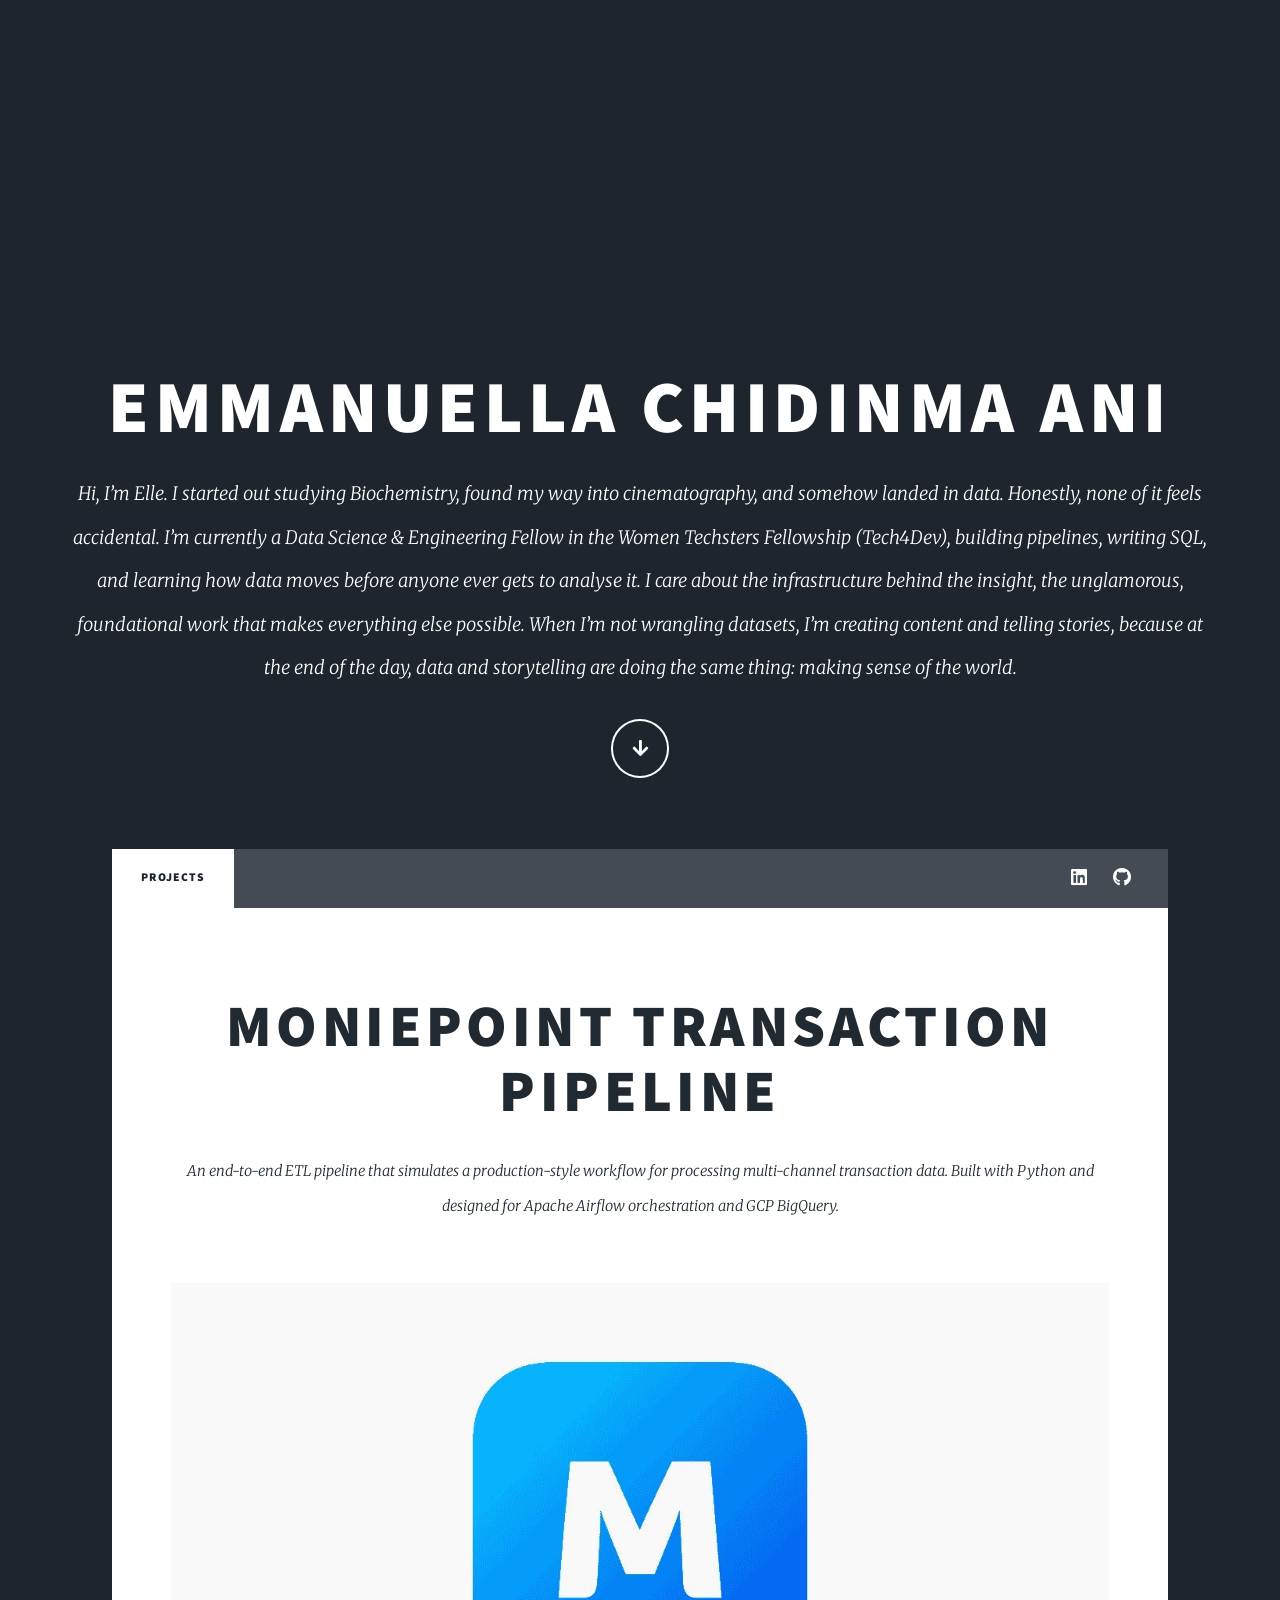
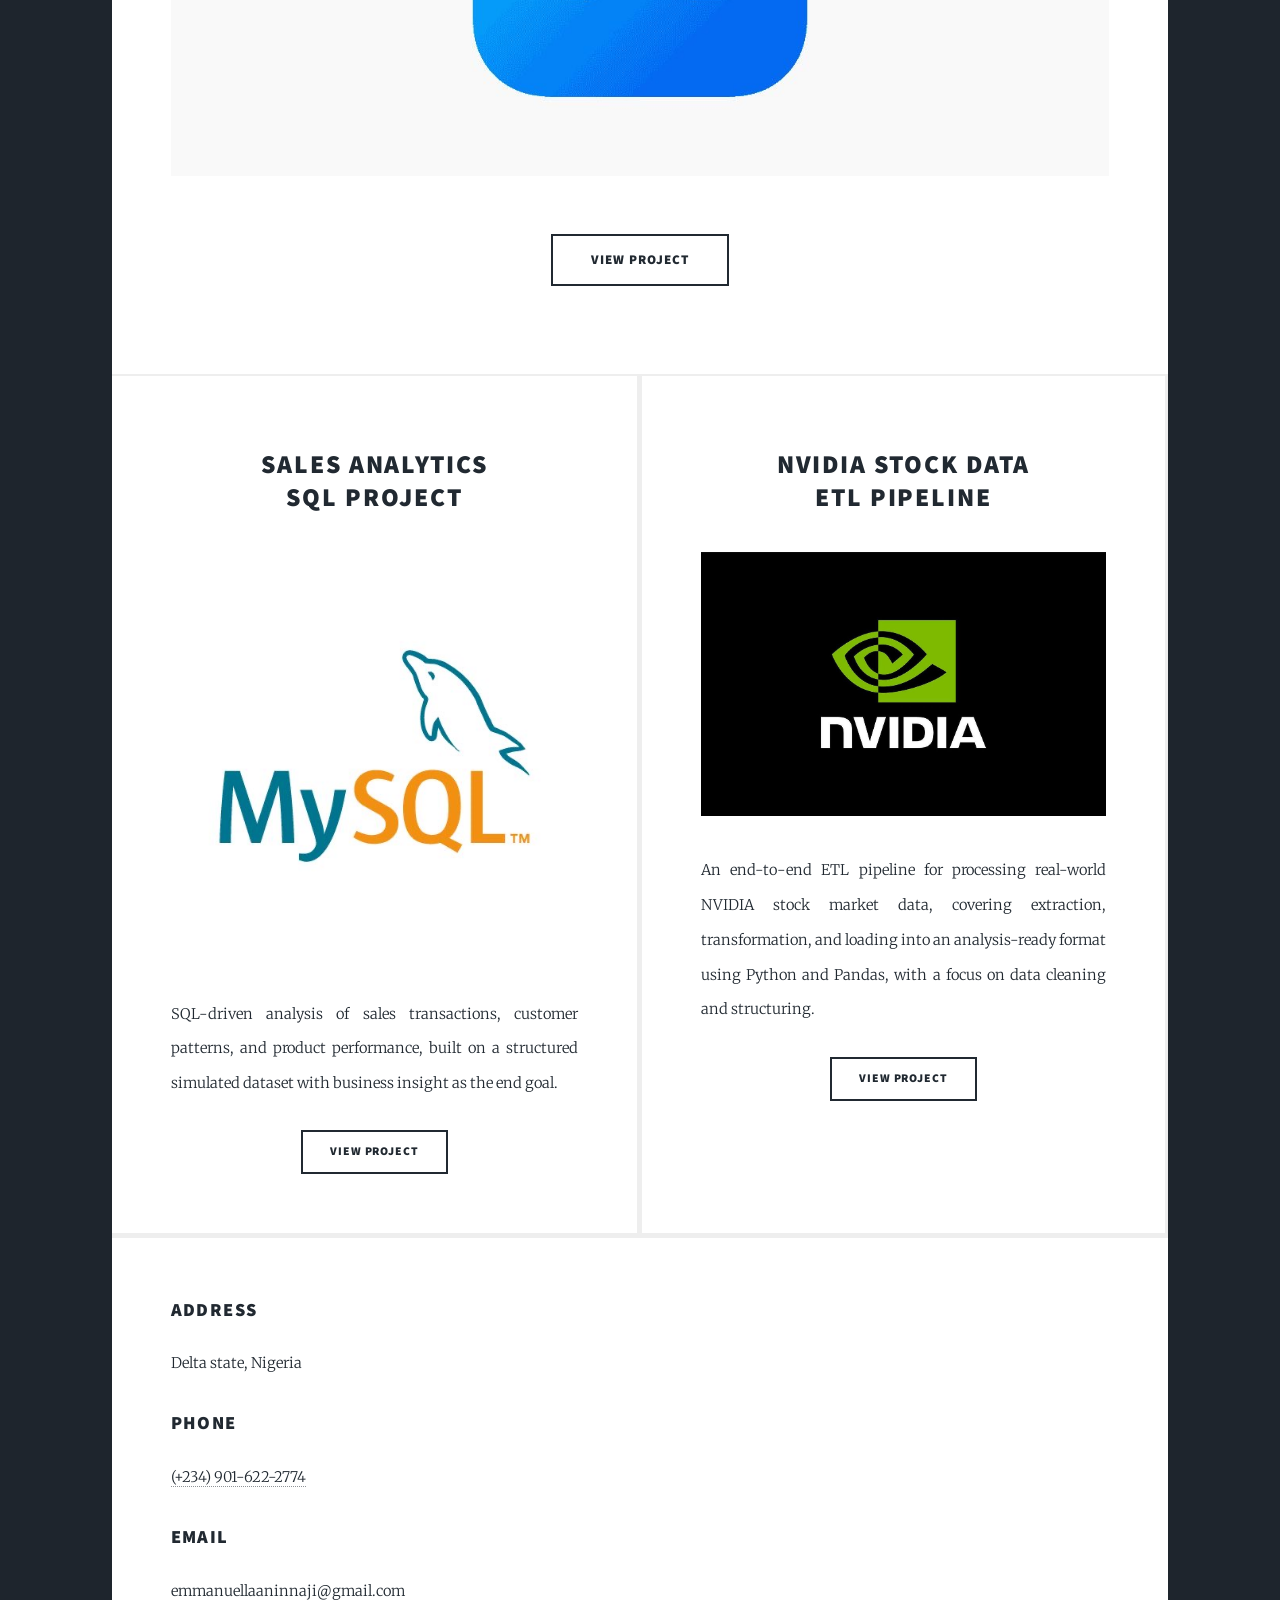
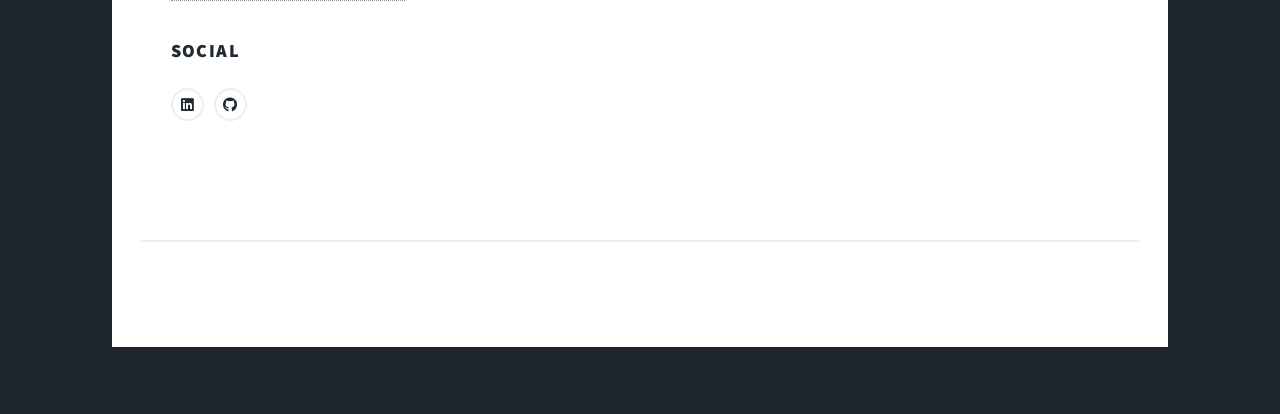
==== commit 45a21382: "Restore intro header and fix portfolio layout" ====
--- a/index.html
+++ b/index.html
@@ -1,4 +1,3 @@
-<<<<<<< HEAD
 <!DOCTYPE HTML>
 <!--
 	Massively by HTML5 UP
@@ -13,7 +12,7 @@
 		<link rel="stylesheet" href="assets/css/main.css" />
 		<noscript><link rel="stylesheet" href="assets/css/noscript.css" /></noscript>
 	</head>
-	<body class="is-preload">
+	<body>
 
 		<!-- Wrapper -->
 			<div id="wrapper" class="fade-in">
@@ -23,9 +22,7 @@
 						<h1>EMMANUELLA CHIDINMA ANI<br />
 						</h1>
 						<p>Hi, I’m Elle. I started out studying Biochemistry, found my way into cinematography, and somehow landed in data. Honestly, none of it feels accidental. I’m currently a Data Science & Engineering Fellow in the Women Techsters Fellowship (Tech4Dev), building pipelines, writing SQL, and learning how data moves before anyone ever gets to analyse it. I care about the infrastructure behind the insight, the unglamorous, foundational work that makes everything else possible. When I’m not wrangling datasets, I’m creating content and telling stories, because at the end of the day, data and storytelling are doing the same thing: making sense of the world.​​​​​​​​​​​​​​​​
-
- <a href="
-"></a>.</p>
+						</p>
 						<ul class="actions">
 							<li><a href="#header" class="button icon solid solo fa-arrow-down scrolly">Continue</a></li>
 						</ul>
@@ -104,146 +101,6 @@
 							</section>
 							<section>
 								<h3>Phone</h3>
-								<p><a href="#">(234) 901-622-2774</a></p>
-							</section>
-							<section>
-								<h3>Email</h3>
-								<p><a href="#">emmanuellaaninnaji@gmail.com</a></p>
-							</section>
-							<section>
-								<h3>Social</h3>
-								<ul class="icons alt">
-									
-									<li><a href="https://www.linkedin.com/in/emmanuellaani" class="icon brands alt fa-linkedin"><span class="label">LinkedIn</span></a></li>
-									<li><a href="https://github.com/youfoundelle" class="icon brands alt fa-github"><span class="label">GitHub</span></a></li>
-								</ul>
-							</section>
-						</section>
-					</footer>
-
-				<!-- Copyright -->
-					<div id="copyright">
-						<ul><li>&copy; Untitled</li><li>Design: <a href="https://html5up.net">HTML5 UP</a></li></ul>
-					</div>
-
-			</div>
-
-		<!-- Scripts -->
-			<script src="assets/js/jquery.min.js"></script>
-			<script src="assets/js/jquery.scrollex.min.js"></script>
-			<script src="assets/js/jquery.scrolly.min.js"></script>
-			<script src="assets/js/browser.min.js"></script>
-			<script src="assets/js/breakpoints.min.js"></script>
-			<script src="assets/js/util.js"></script>
-			<script src="assets/js/main.js"></script>
-
-	</body>
-=======
-<!DOCTYPE HTML>
-<!--
-	Massively by HTML5 UP
-	html5up.net | @ajlkn
-	Free for personal and commercial use under the CCA 3.0 license (html5up.net/license)
--->
-<html>
-	<head>
-		<title>EMMANUELLA CHIDINMA ANI PORTFOLIO</title>
-		<meta charset="utf-8" />
-		<meta name="viewport" content="width=device-width, initial-scale=1, user-scalable=no" />
-		<link rel="stylesheet" href="assets/css/main.css" />
-		<noscript><link rel="stylesheet" href="assets/css/noscript.css" /></noscript>
-	</head>
-	<body class="is-preload">
-
-		<!-- Wrapper -->
-			<div id="wrapper" class="fade-in">
-
-				<!-- Intro -->
-					<div id="intro"> 
-						<h1>EMMANUELLA CHIDINMA ANI<br />
-						</h1>
-						<p>Hi, I’m Elle. I started out studying Biochemistry, found my way into cinematography, and somehow landed in data. Honestly, none of it feels accidental. I’m currently a Data Science & Engineering Fellow in the Women Techsters Fellowship (Tech4Dev), building pipelines, writing SQL, and learning how data moves before anyone ever gets to analyse it. I care about the infrastructure behind the insight, the unglamorous, foundational work that makes everything else possible. When I’m not wrangling datasets, I’m creating content and telling stories, because at the end of the day, data and storytelling are doing the same thing: making sense of the world.​​​​​​​​​​​​​​​​
-
- <a href="
-"></a>.</p>
-						<ul class="actions">
-							<li><a href="#header" class="button icon solid solo fa-arrow-down scrolly">Continue</a></li>
-						</ul>
-					</div>
-
-				<!-- Header -->
-					<header id="header">
-						<a href="index.html" class="logo">YOUFOUNDELLE</a>
-					</header>
-
-				<!-- Nav -->
-					<nav id="nav">
-						<ul class="links">
-							<li class="active"><a href="index.html">PROJECTS</a></li>
-							
-						</ul>
-						<ul class="icons">
-							
-									<li><a href="https://www.linkedin.com/in/emmanuellaani" class="icon brands alt fa-linkedin"><span class="label">LinkedIn</span></a></li>
-									<li><a href="https://github.com/youfoundelle" class="icon brands alt fa-github"><span class="label">GitHub</span></a></li>
-						</ul>
-					</nav>
-
-				<!-- Main -->
-					<div id="main">
-
-						<!-- Featured Post -->
-							<article class="post featured">
-								<header class="major">
-									
-									<h2><a href="https://github.com/youfoundelle/moniepoint-transaction-pipeline">Moniepoint Transaction<br />
-									Pipeline</a></h2>
-									<p>An end-to-end ETL pipeline that simulates a production-style workflow for processing multi-channel transaction data. 
-										Built with Python and designed for Apache Airflow orchestration and GCP BigQuery.
-</p>
-								</header>
-								<a href="https://github.com/youfoundelle/moniepoint-transaction-pipeline" class="image main"><img src="images/mnpoint.jpeg" alt="" /></a>
-								<ul class="actions special">
-									<li><a href="https://github.com/youfoundelle/moniepoint-transaction-pipeline" class="button large">VIEW PROJECT</a></li>
-								</ul>
-							</article>
-
-						<!-- Posts -->
-							<section class="posts">
-								<article>
-									<header>
-										<span class="date"></span>
-										<h2><a href="https://github.com/youfoundelle/sales-analytics-sql-project">SALES ANALYTICS<br />
-										SQL PROJECT</a></h2>
-									</header>
-									<a href="https://github.com/youfoundelle/sales-analytics-sql-project" class="image fit"><img src="images/mysql.jpeg" alt="" /></a>
-									<p>SQL-driven analysis of sales transactions, customer patterns, and product performance, built on a structured simulated dataset with business insight as the end goal.</p>
-									<ul class="actions special">
-										<li><a href="https://github.com/youfoundelle/sales-analytics-sql-project" class="button">View Project</a></li>
-									</ul>
-								</article>
-								<article>
-									<header>
-										<span class="date"></span>
-										<h2><a href="#">NVIDIA STOCK DATA<br />
-										 ETL PIPELINE</a></h2>
-									</header>
-									<a href="#" class="image fit"><img src="images/nvidiaa.jpeg" alt="" /></a>
-									<p>An end-to-end ETL pipeline for processing real-world NVIDIA stock market data, covering extraction, transformation, and loading into an analysis-ready format using Python and Pandas, with a focus on data cleaning and structuring.</p>
-									<ul class="actions special">
-										<li><a href="#" class="button">VIEW PROJECT</a></li>
-									</ul>
-								</article>
-								
-							
-						</section>
-						<section class="split contact">
-							<section class="alt">
-								<h3>Address</h3>
-								<p>Delta state, Nigeria</p>
-							</section>
-							<section>
-								<h3>Phone</h3>
 								<p><a href="#">(+234) 901-622-2774</a></p>
 							</section>
 							<section>
@@ -267,7 +124,6 @@
 					</div>
 
 			</div>
-
 		<!-- Scripts -->
 			<script src="assets/js/jquery.min.js"></script>
 			<script src="assets/js/jquery.scrollex.min.js"></script>
@@ -278,5 +134,4 @@
 			<script src="assets/js/main.js"></script>
 
 	</body>
->>>>>>> b291fb147bbb17e413007a4661b90e12bc7a3f3e
 </html>
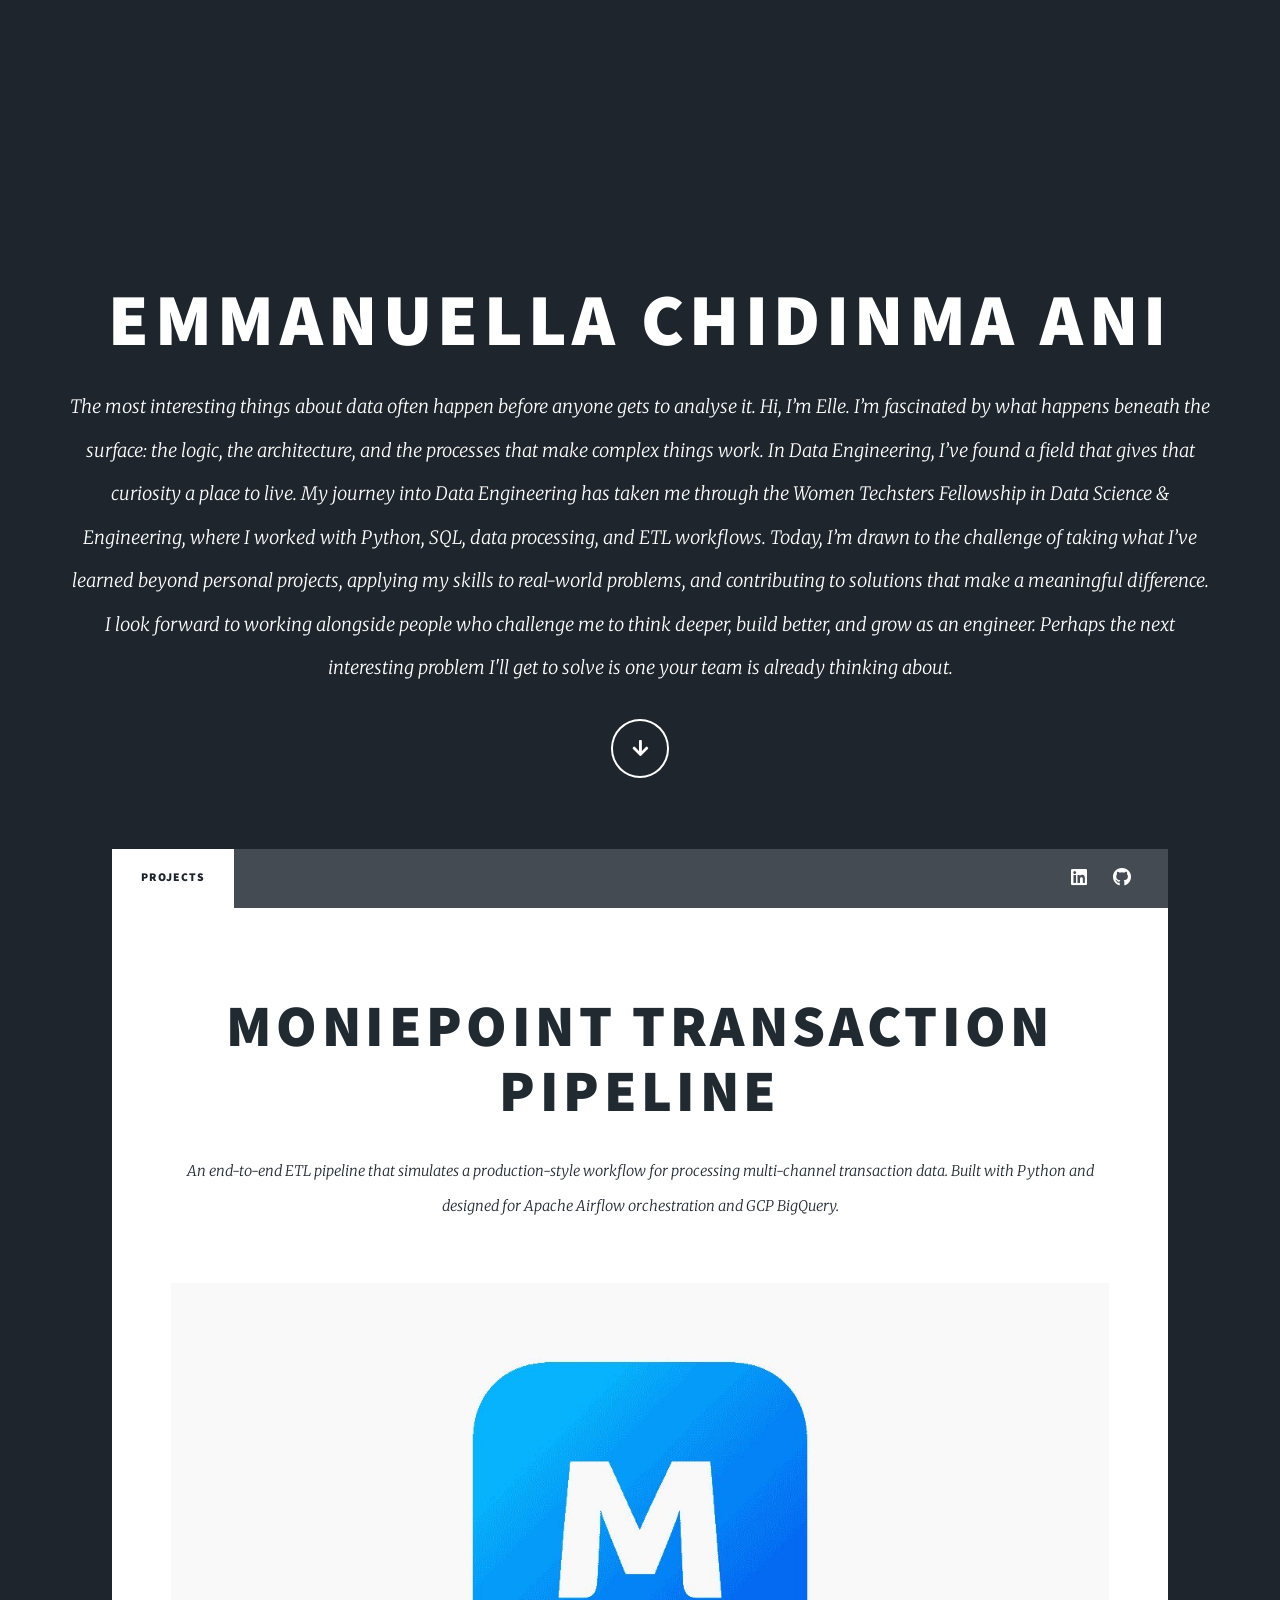
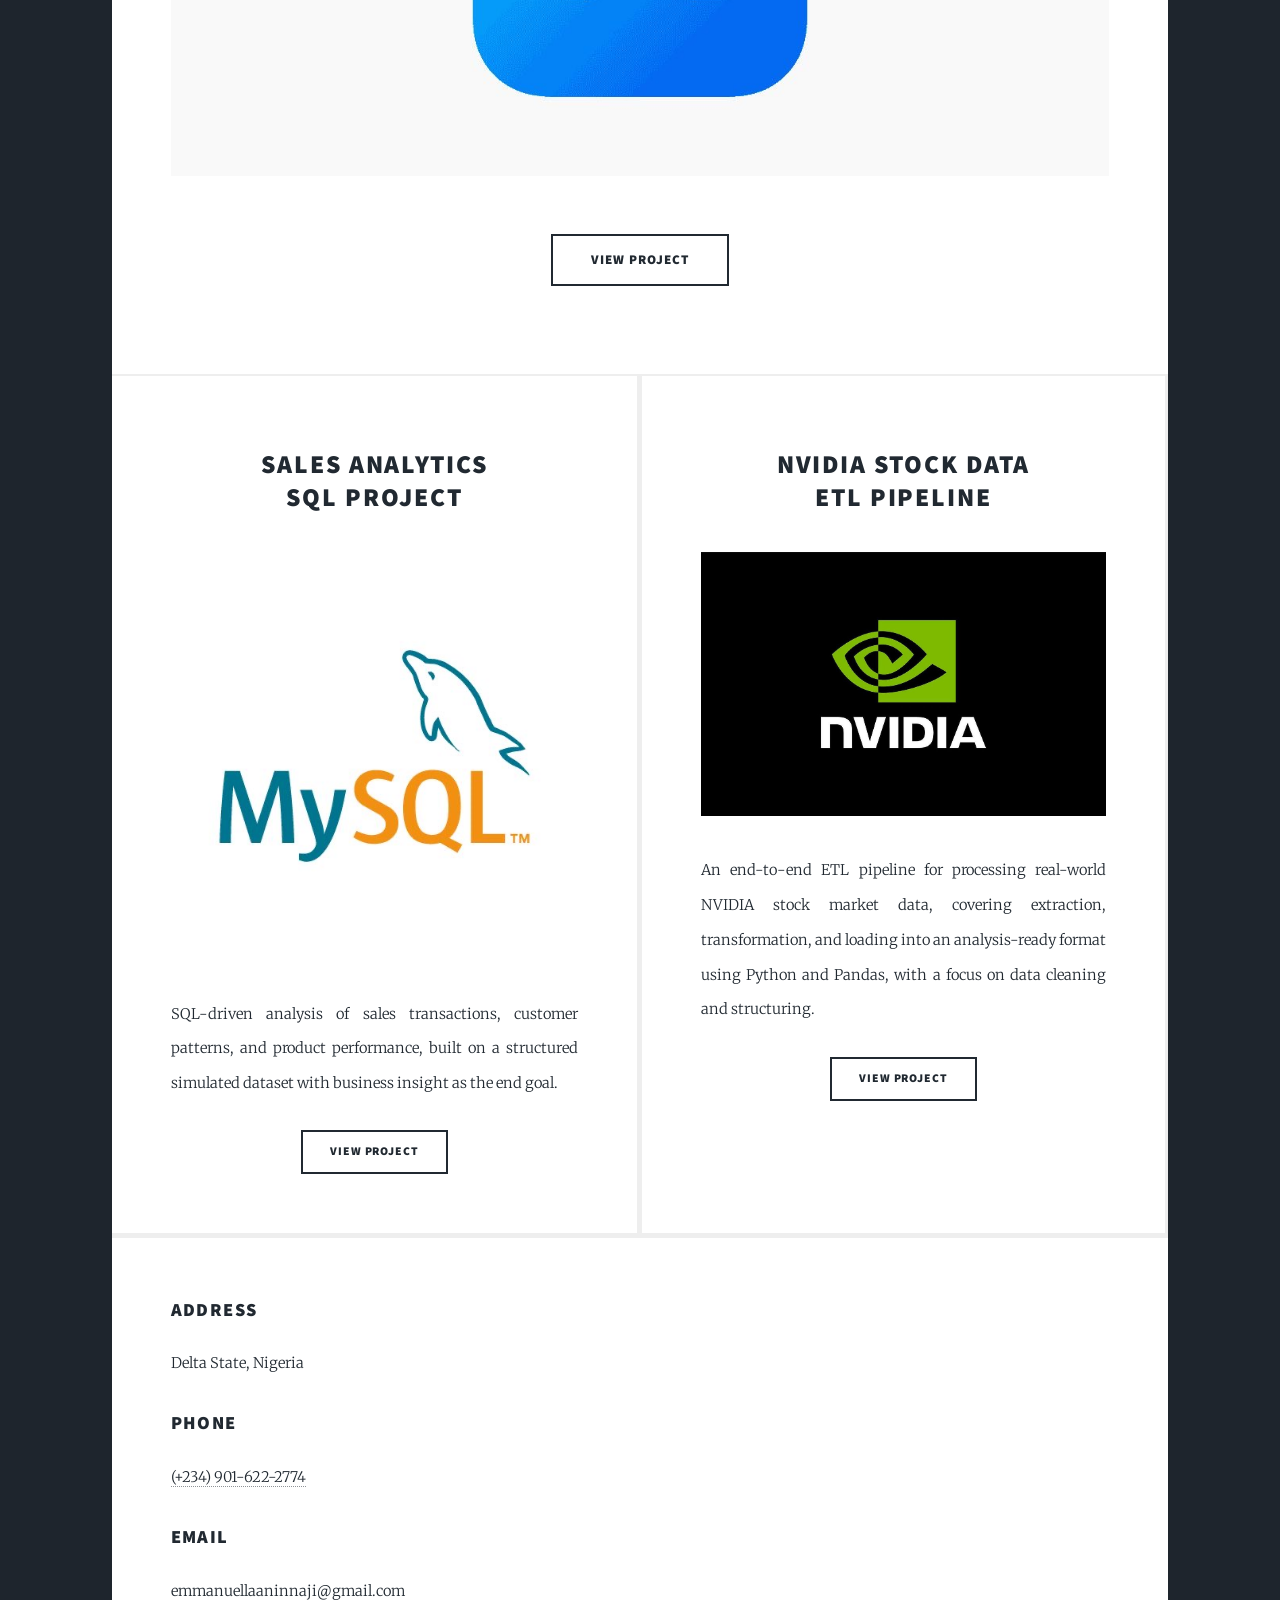
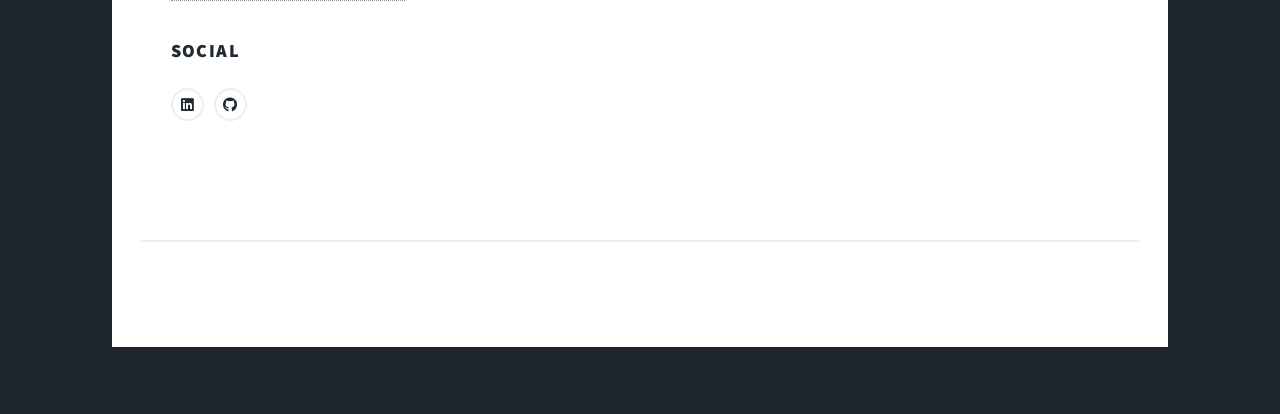
==== commit 72b494eb: "Update index.html" ====
--- a/index.html
+++ b/index.html
@@ -21,8 +21,15 @@
 					<div id="intro"> 
 						<h1>EMMANUELLA CHIDINMA ANI<br />
 						</h1>
-						<p>Hi, I’m Elle. I started out studying Biochemistry, found my way into cinematography, and somehow landed in data. Honestly, none of it feels accidental. I’m currently a Data Science & Engineering Fellow in the Women Techsters Fellowship (Tech4Dev), building pipelines, writing SQL, and learning how data moves before anyone ever gets to analyse it. I care about the infrastructure behind the insight, the unglamorous, foundational work that makes everything else possible. When I’m not wrangling datasets, I’m creating content and telling stories, because at the end of the day, data and storytelling are doing the same thing: making sense of the world.​​​​​​​​​​​​​​​​
-						</p>
+						<p>The most interesting things about data often happen before anyone gets to analyse it.
+
+Hi, I’m Elle.
+
+I’m fascinated by what happens beneath the surface: the logic, the architecture, and the processes that make complex things work. In Data Engineering, I’ve found a field that gives that curiosity a place to live.
+
+My journey into Data Engineering has taken me through the Women Techsters Fellowship in Data Science & Engineering, where I worked with Python, SQL, data processing, and ETL workflows. Today, I’m drawn to the challenge of taking what I’ve learned beyond personal projects, applying my skills to real-world problems, and contributing to solutions that make a meaningful difference. I look forward to working alongside people who challenge me to think deeper, build better, and grow as an engineer.
+
+Perhaps the next interesting problem I'll get to solve is one your team is already thinking about.​​​​​​​​​​​​​​​​</p>
 						<ul class="actions">
 							<li><a href="#header" class="button icon solid solo fa-arrow-down scrolly">Continue</a></li>
 						</ul>
@@ -97,7 +104,7 @@
 						<section class="split contact">
 							<section class="alt">
 								<h3>Address</h3>
-								<p>Delta state, Nigeria</p>
+								<p>Delta State, Nigeria</p>
 							</section>
 							<section>
 								<h3>Phone</h3>
@@ -134,4 +141,4 @@
 			<script src="assets/js/main.js"></script>
 
 	</body>
-</html>+</html>
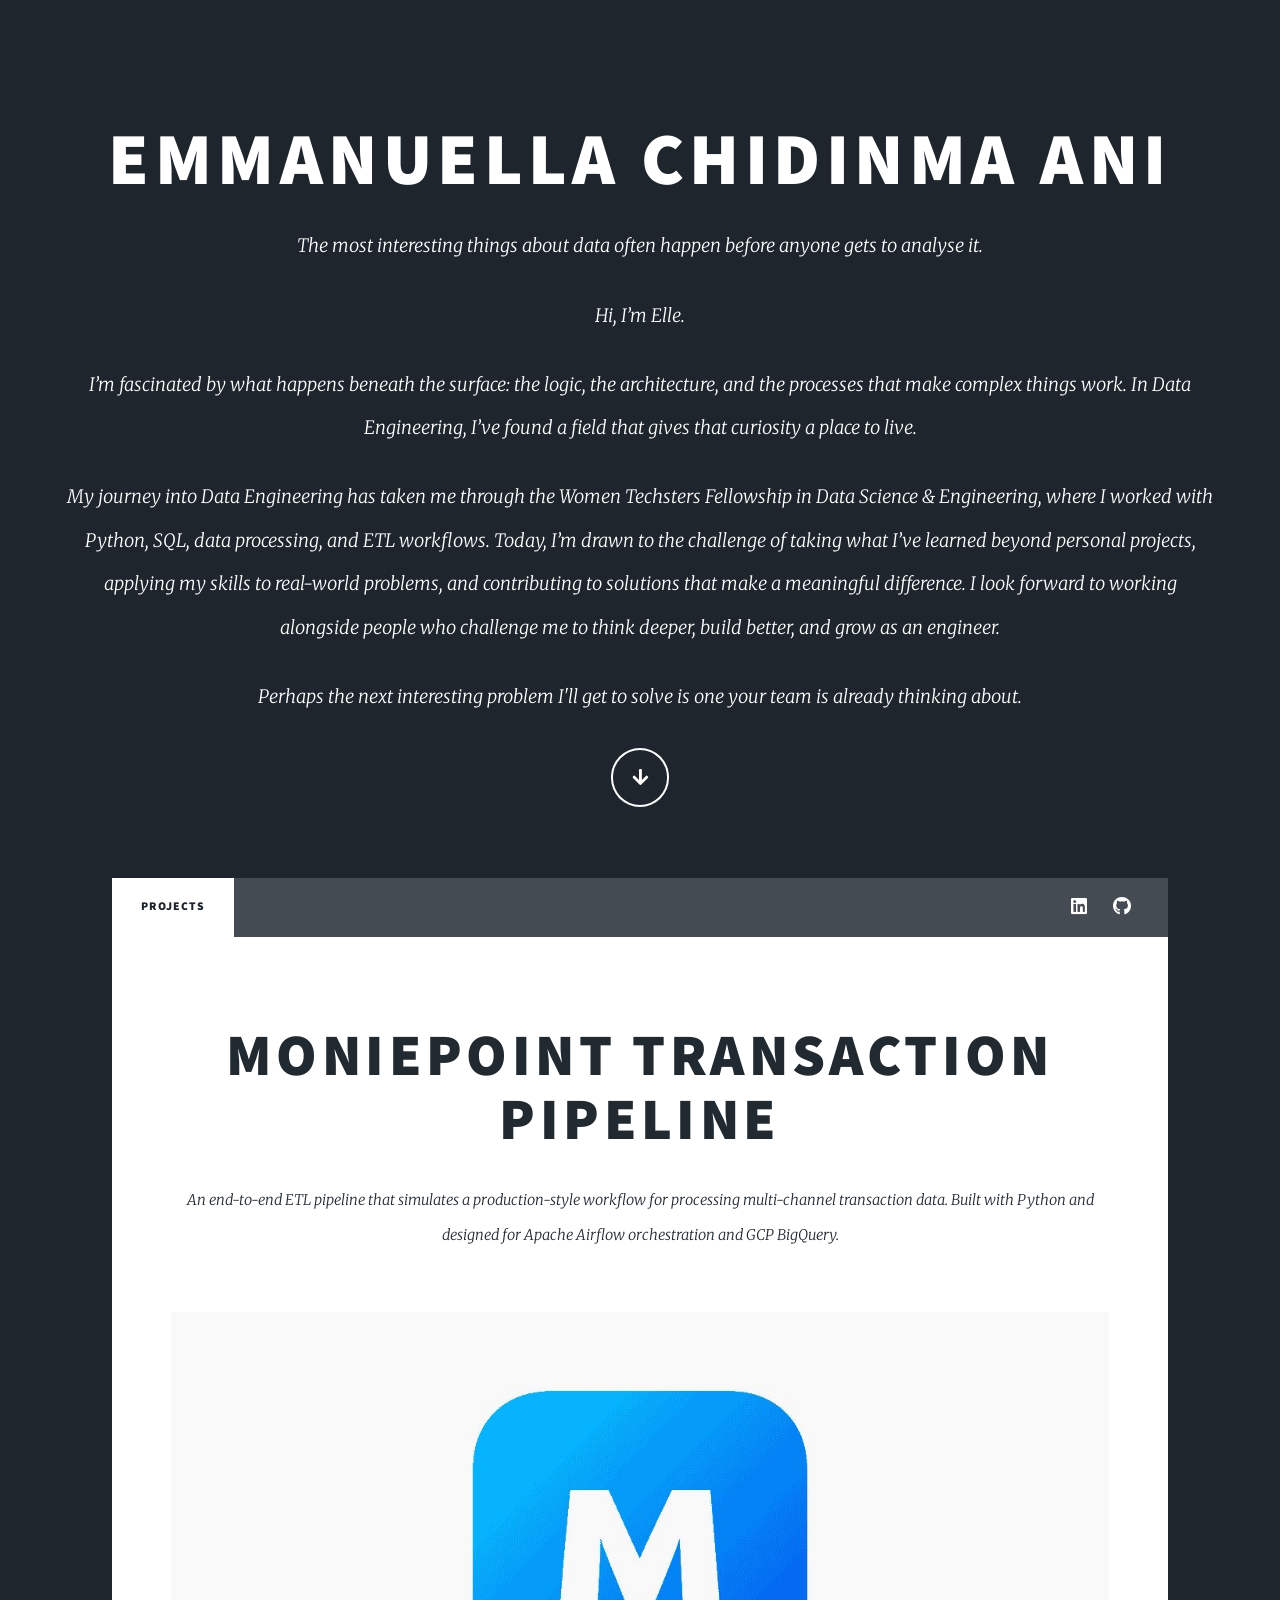
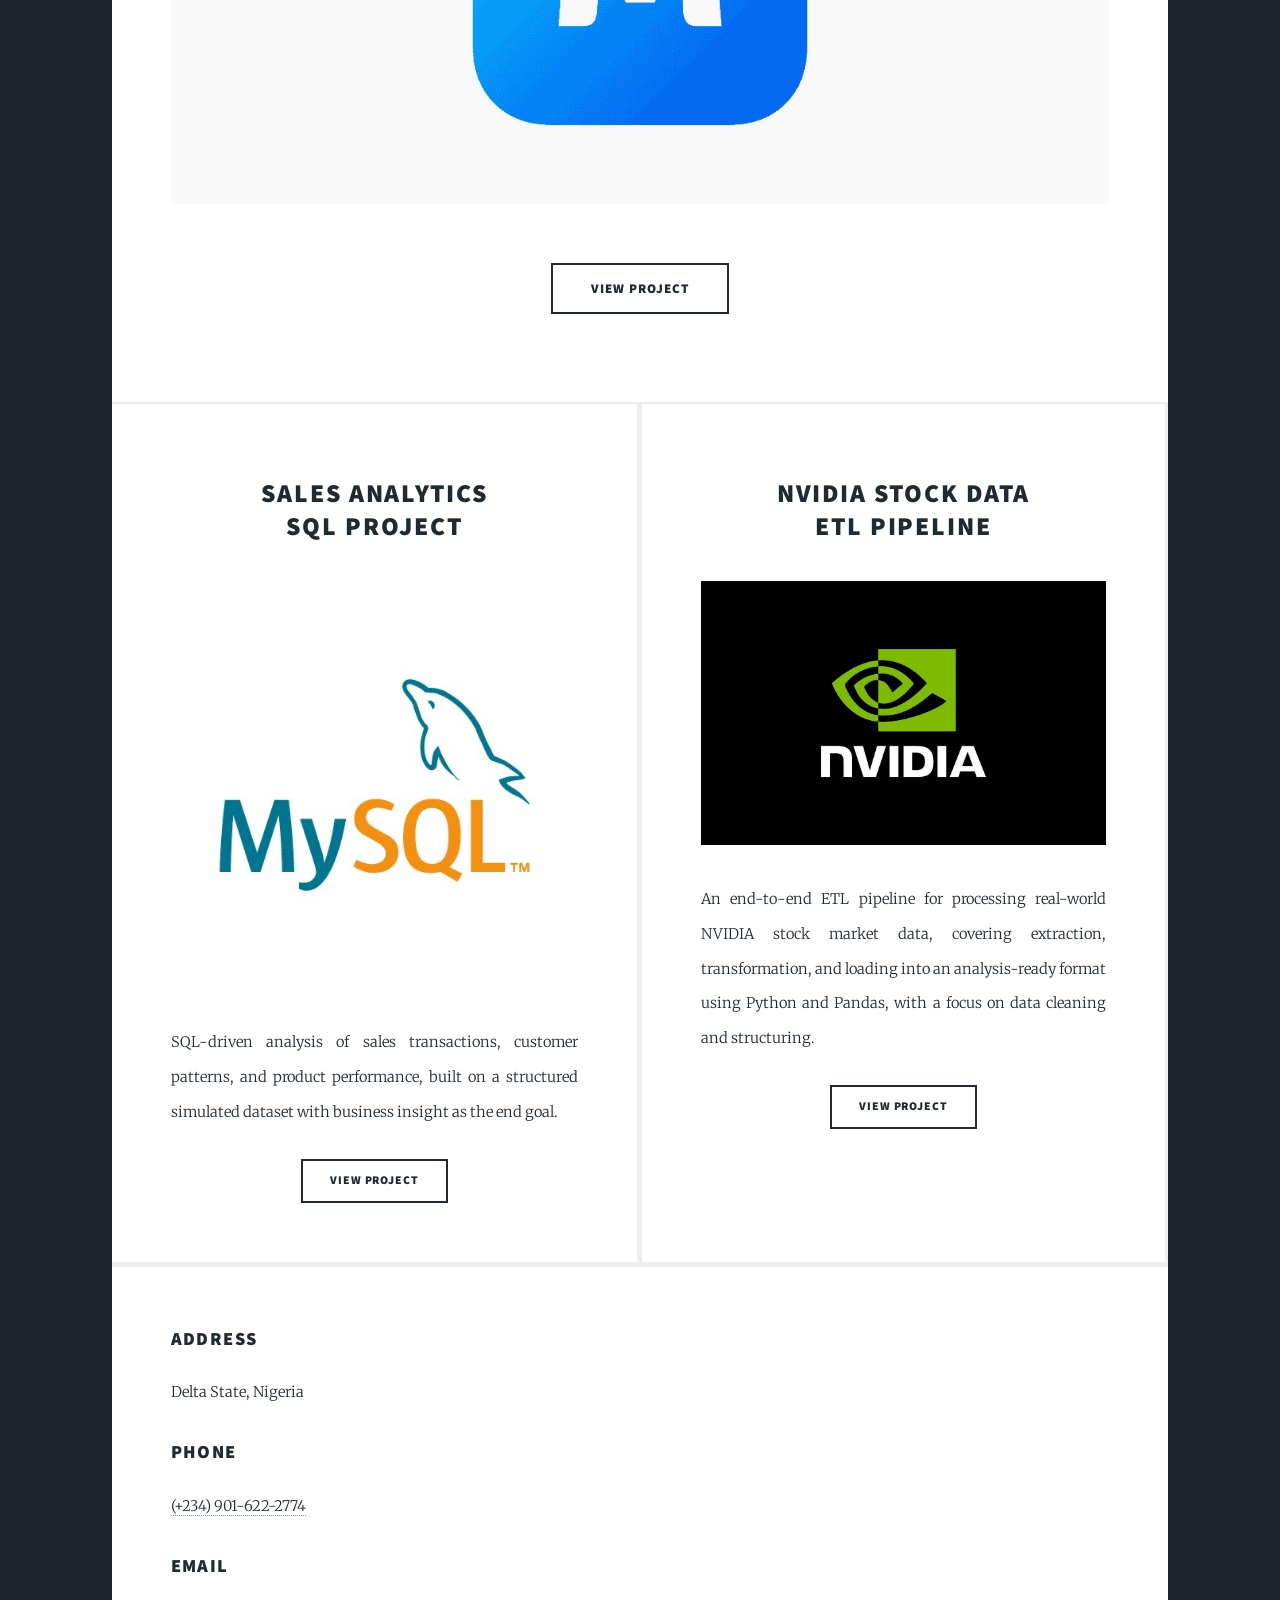
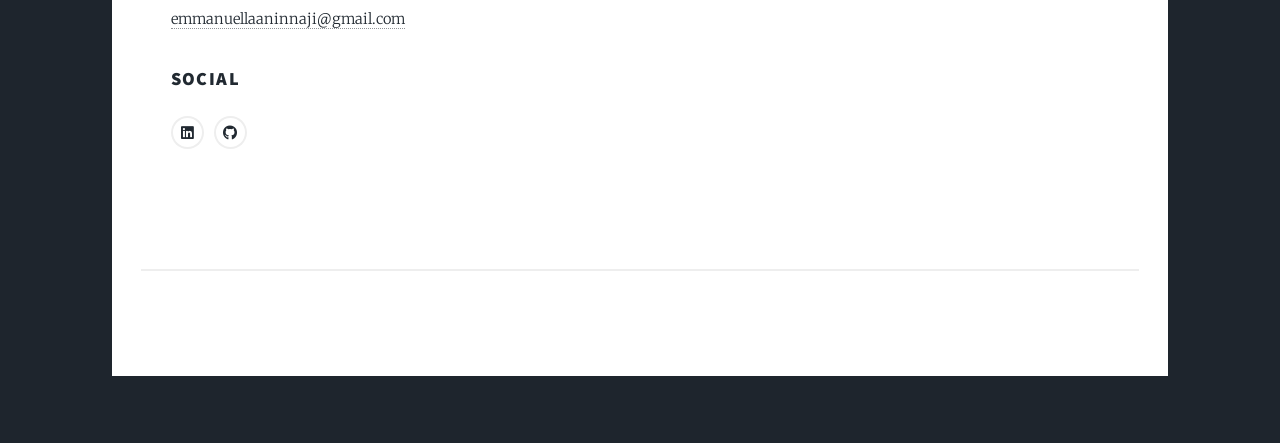
==== commit 0426652d: "Update index.html" ====
--- a/index.html
+++ b/index.html
@@ -21,15 +21,13 @@
 					<div id="intro"> 
 						<h1>EMMANUELLA CHIDINMA ANI<br />
 						</h1>
-						<p>The most interesting things about data often happen before anyone gets to analyse it.
+						<p>The most interesting things about data often happen before anyone gets to analyse it.</p>
 
-Hi, I’m Elle.
+<p>Hi, I’m Elle.</p>
+<p>I’m fascinated by what happens beneath the surface: the logic, the architecture, and the processes that make complex things work. In Data Engineering, I’ve found a field that gives that curiosity a place to live.</p>
+<p>My journey into Data Engineering has taken me through the Women Techsters Fellowship in Data Science & Engineering, where I worked with Python, SQL, data processing, and ETL workflows. Today, I’m drawn to the challenge of taking what I’ve learned beyond personal projects, applying my skills to real-world problems, and contributing to solutions that make a meaningful difference. I look forward to working alongside people who challenge me to think deeper, build better, and grow as an engineer.</p>
 
-I’m fascinated by what happens beneath the surface: the logic, the architecture, and the processes that make complex things work. In Data Engineering, I’ve found a field that gives that curiosity a place to live.
-
-My journey into Data Engineering has taken me through the Women Techsters Fellowship in Data Science & Engineering, where I worked with Python, SQL, data processing, and ETL workflows. Today, I’m drawn to the challenge of taking what I’ve learned beyond personal projects, applying my skills to real-world problems, and contributing to solutions that make a meaningful difference. I look forward to working alongside people who challenge me to think deeper, build better, and grow as an engineer.
-
-Perhaps the next interesting problem I'll get to solve is one your team is already thinking about.​​​​​​​​​​​​​​​​</p>
+<p>Perhaps the next interesting problem I'll get to solve is one your team is already thinking about.​​​​​​​​​​​​​​​​</p>
 						<ul class="actions">
 							<li><a href="#header" class="button icon solid solo fa-arrow-down scrolly">Continue</a></li>
 						</ul>
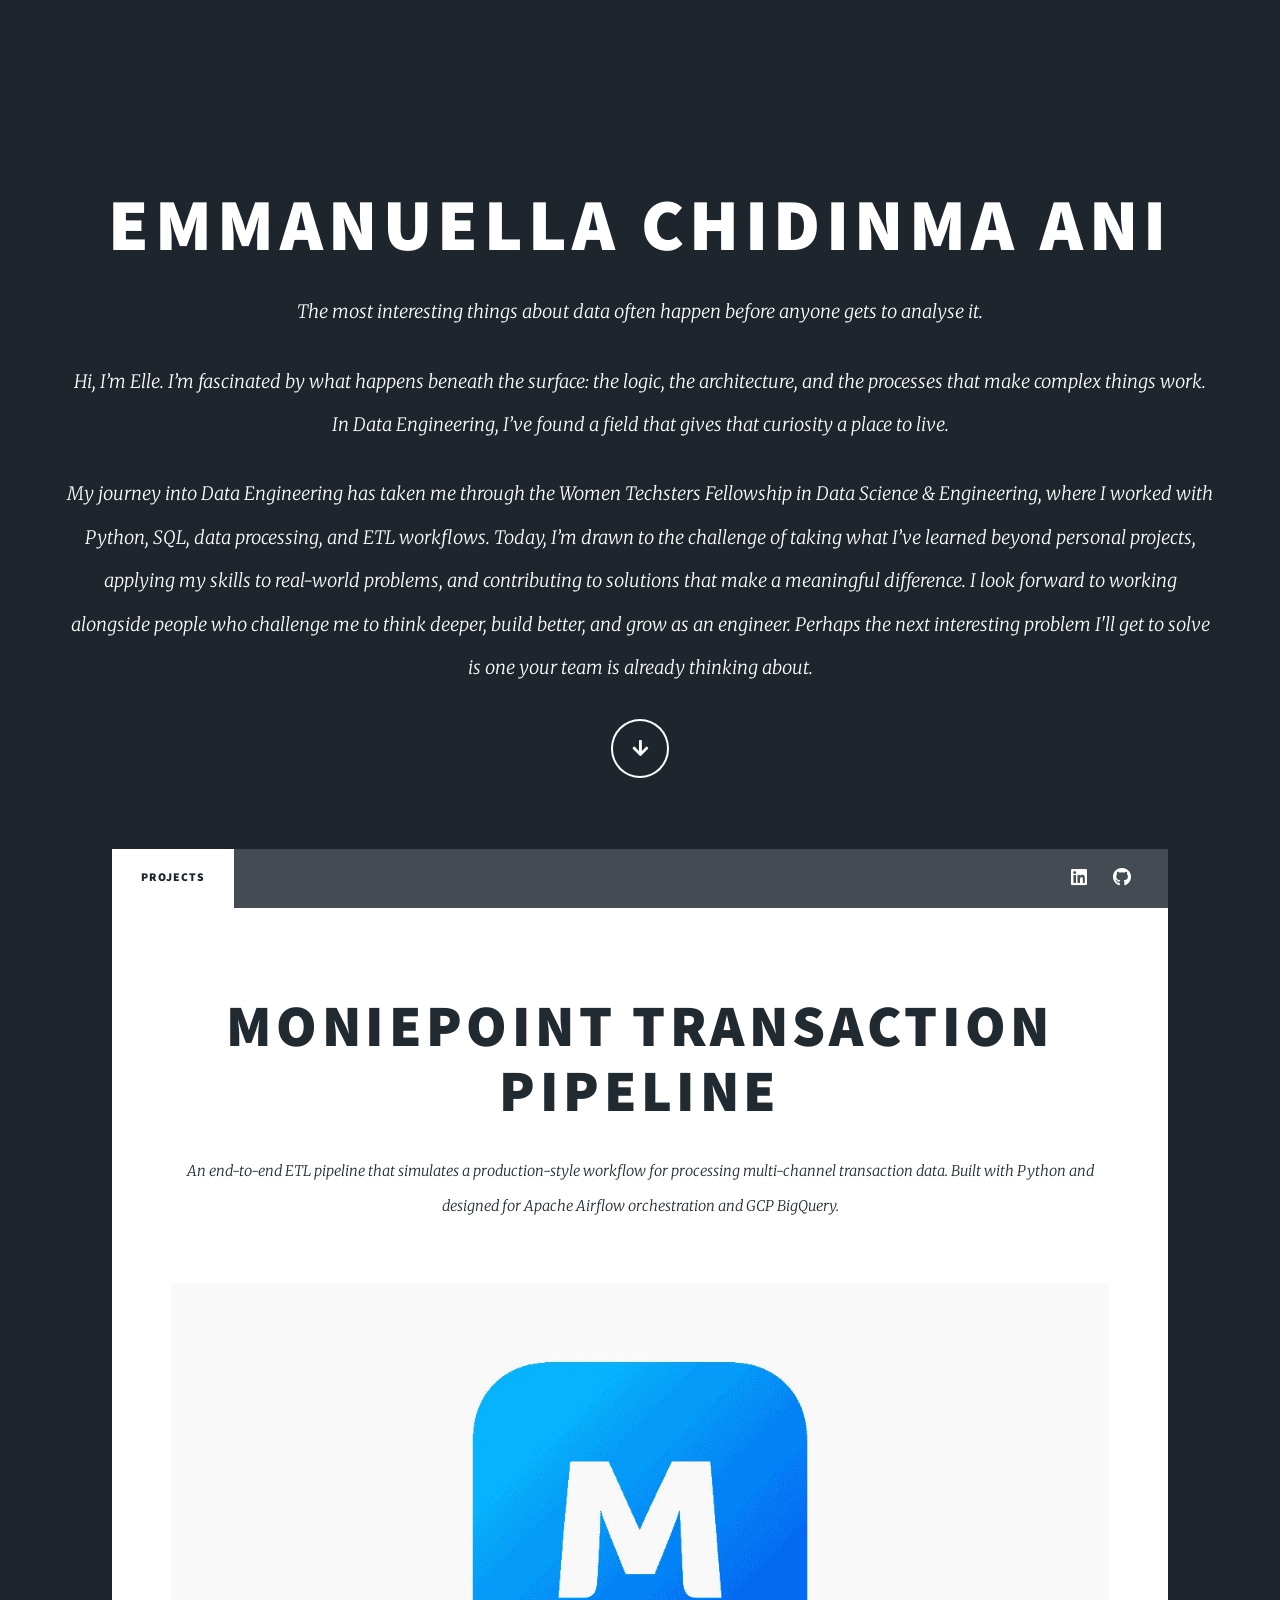
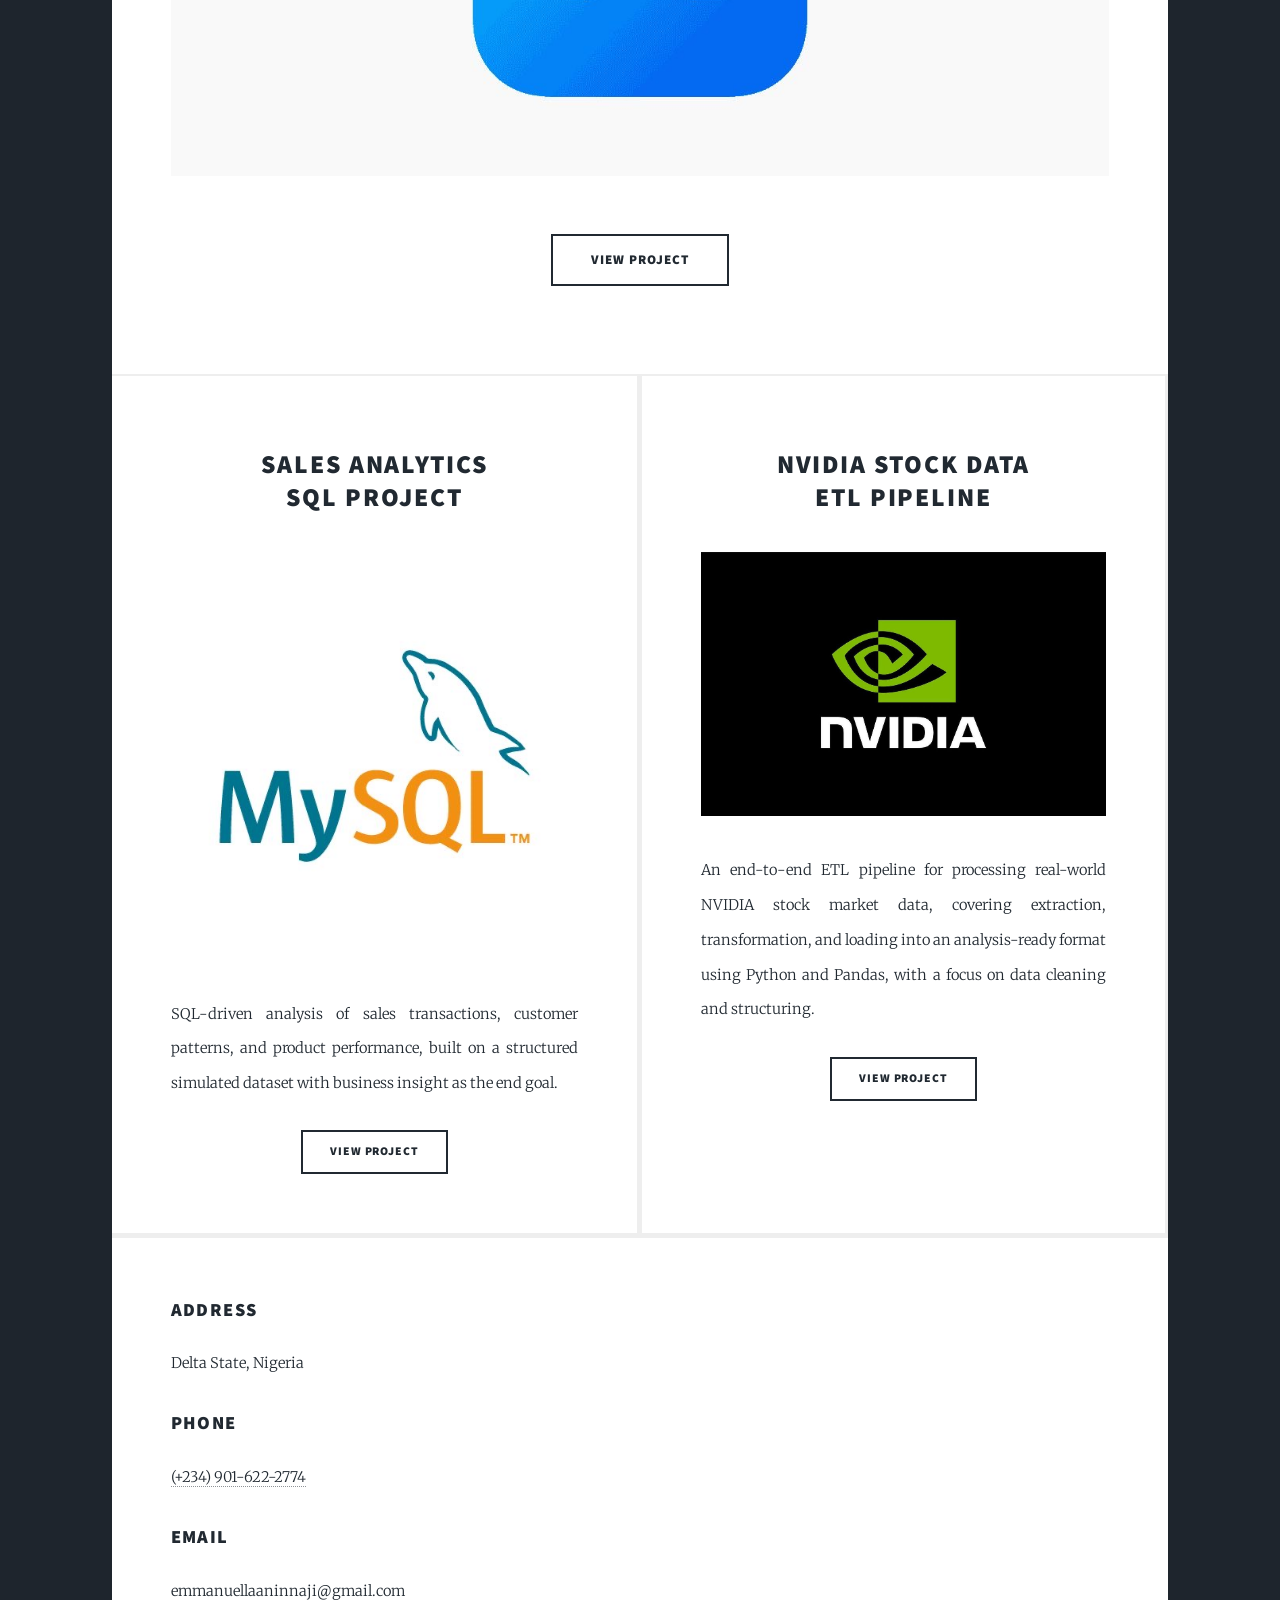
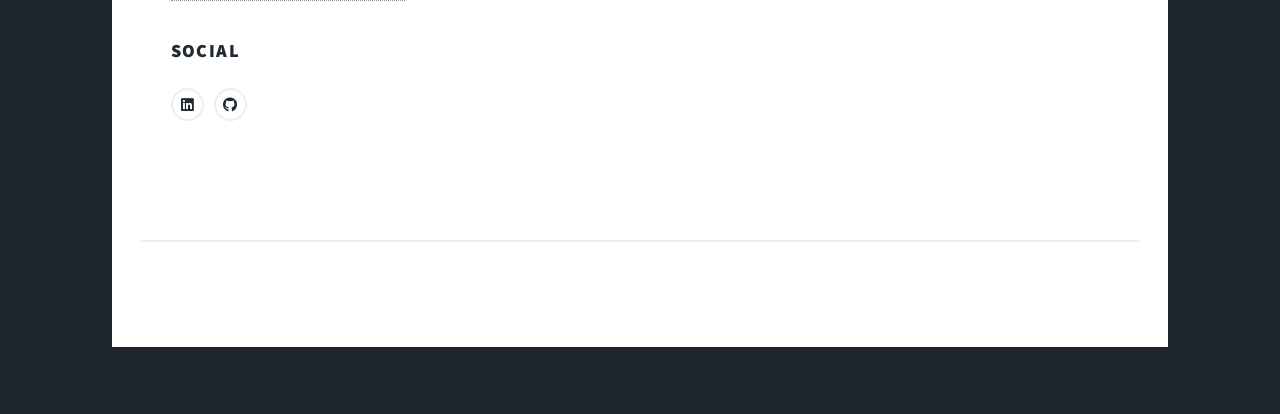
==== commit bae0cf6f: "Update index.html" ====
--- a/index.html
+++ b/index.html
@@ -23,11 +23,9 @@
 						</h1>
 						<p>The most interesting things about data often happen before anyone gets to analyse it.</p>
 
-<p>Hi, I’m Elle.</p>
-<p>I’m fascinated by what happens beneath the surface: the logic, the architecture, and the processes that make complex things work. In Data Engineering, I’ve found a field that gives that curiosity a place to live.</p>
-<p>My journey into Data Engineering has taken me through the Women Techsters Fellowship in Data Science & Engineering, where I worked with Python, SQL, data processing, and ETL workflows. Today, I’m drawn to the challenge of taking what I’ve learned beyond personal projects, applying my skills to real-world problems, and contributing to solutions that make a meaningful difference. I look forward to working alongside people who challenge me to think deeper, build better, and grow as an engineer.</p>
-
-<p>Perhaps the next interesting problem I'll get to solve is one your team is already thinking about.​​​​​​​​​​​​​​​​</p>
+<p>Hi, I’m Elle. I’m fascinated by what happens beneath the surface: the logic, the architecture, and the processes that make complex things work. In Data Engineering, I’ve found a field that gives that curiosity a place to live.</p>
+						
+<p>My journey into Data Engineering has taken me through the Women Techsters Fellowship in Data Science & Engineering, where I worked with Python, SQL, data processing, and ETL workflows. Today, I’m drawn to the challenge of taking what I’ve learned beyond personal projects, applying my skills to real-world problems, and contributing to solutions that make a meaningful difference. I look forward to working alongside people who challenge me to think deeper, build better, and grow as an engineer. Perhaps the next interesting problem I'll get to solve is one your team is already thinking about.​​​​​​​​​​​​​​​​</p>
 						<ul class="actions">
 							<li><a href="#header" class="button icon solid solo fa-arrow-down scrolly">Continue</a></li>
 						</ul>
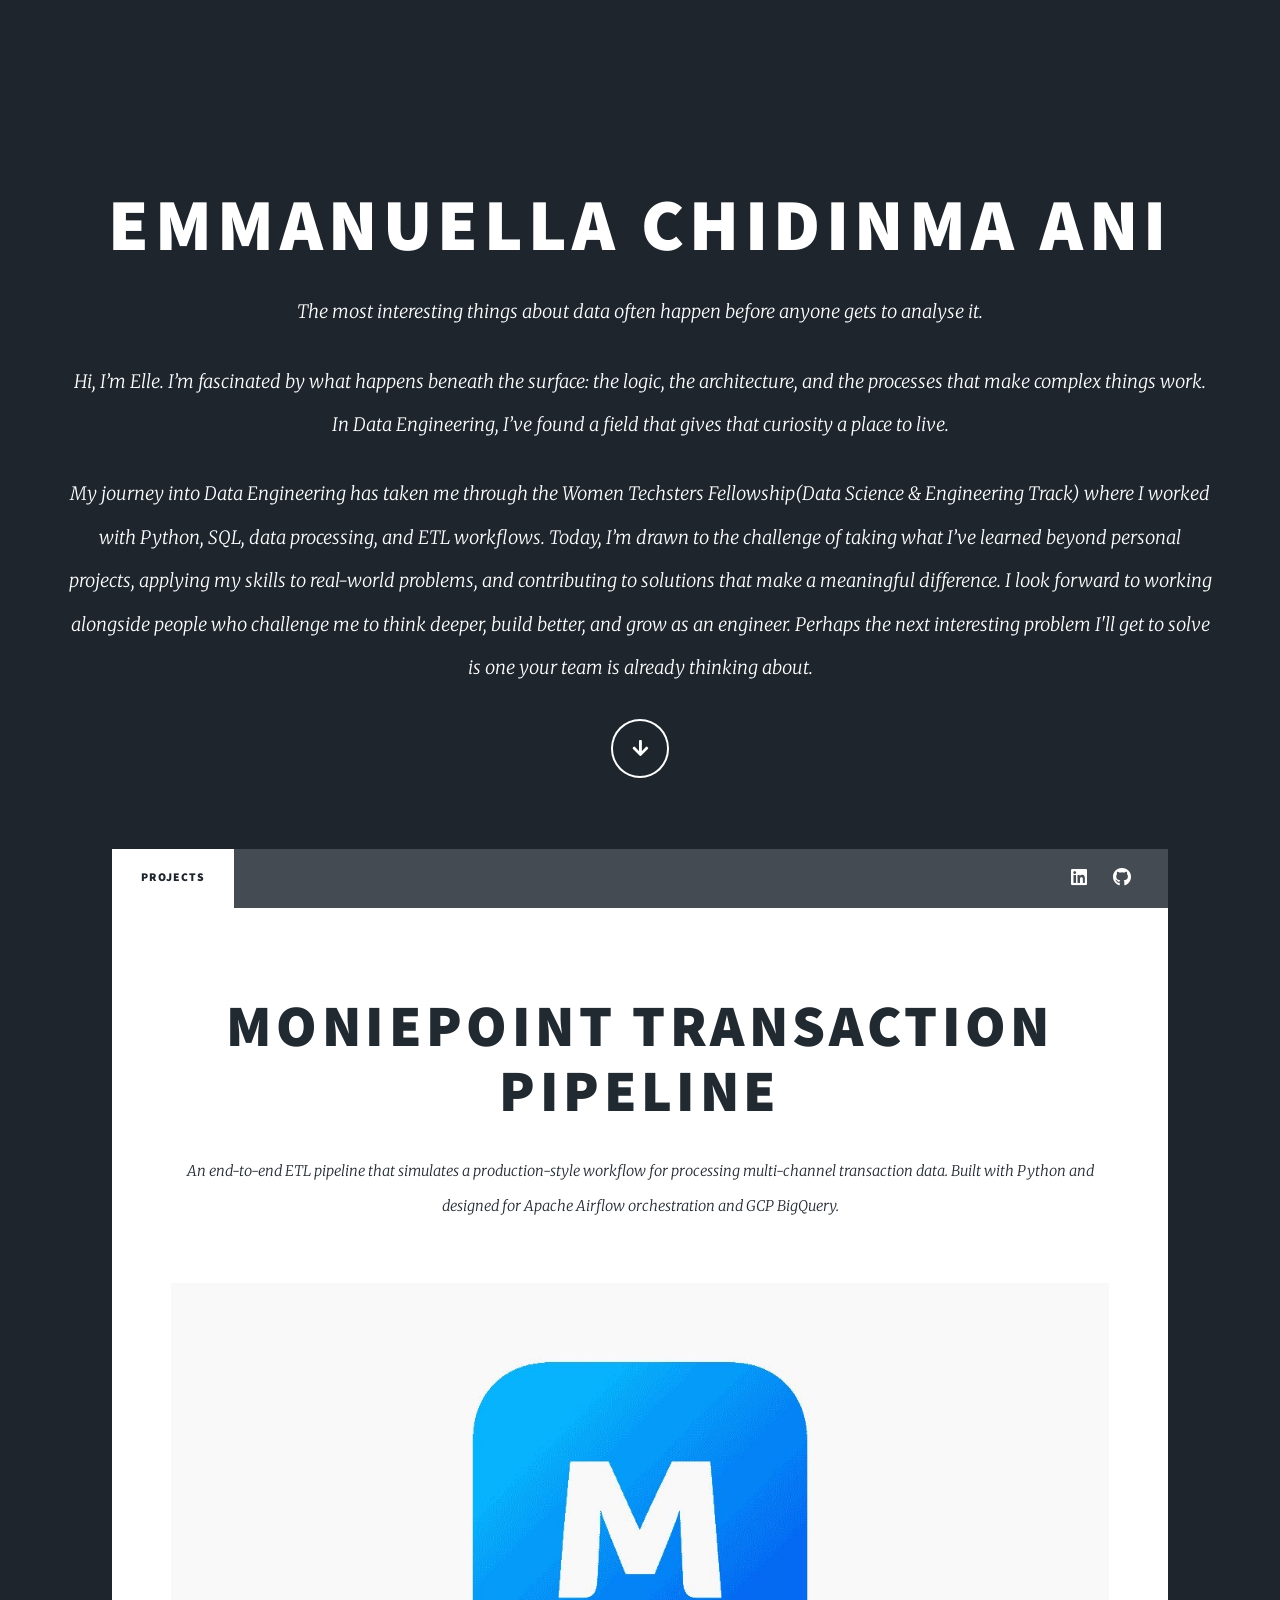
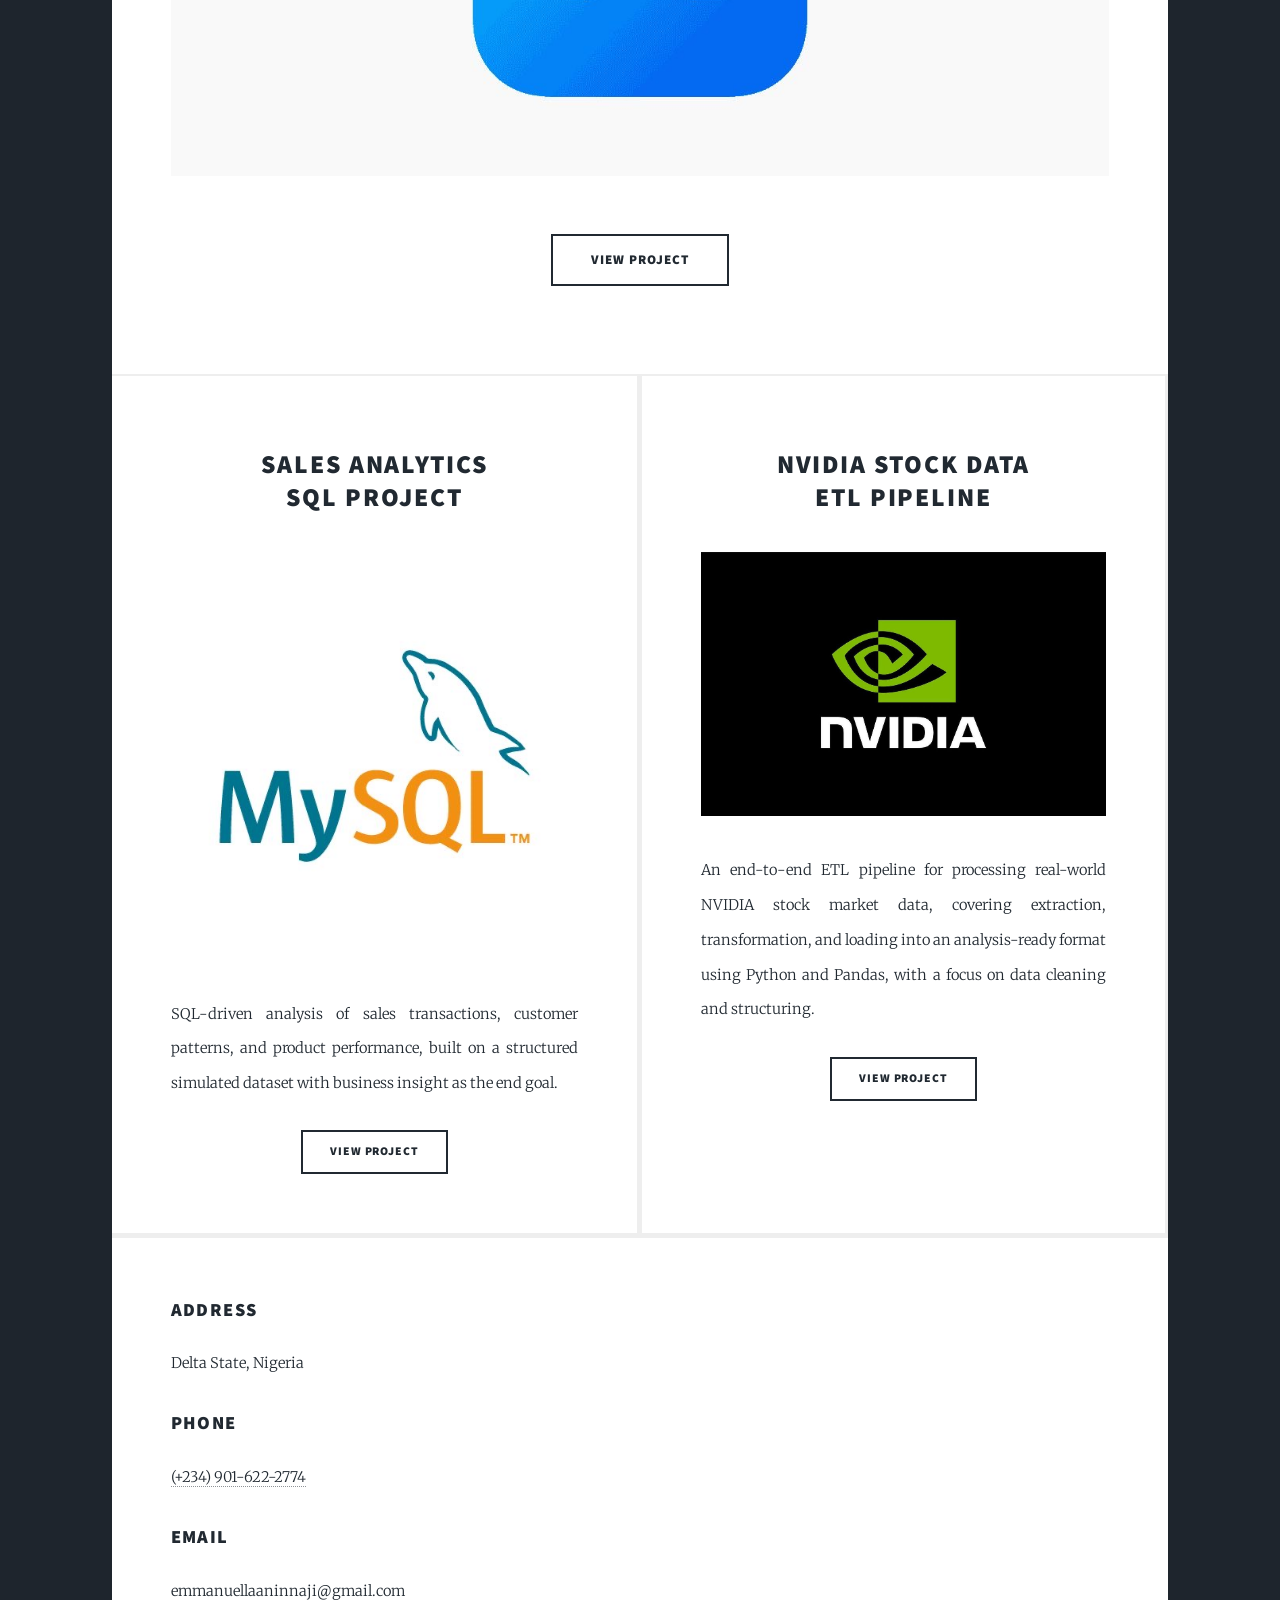
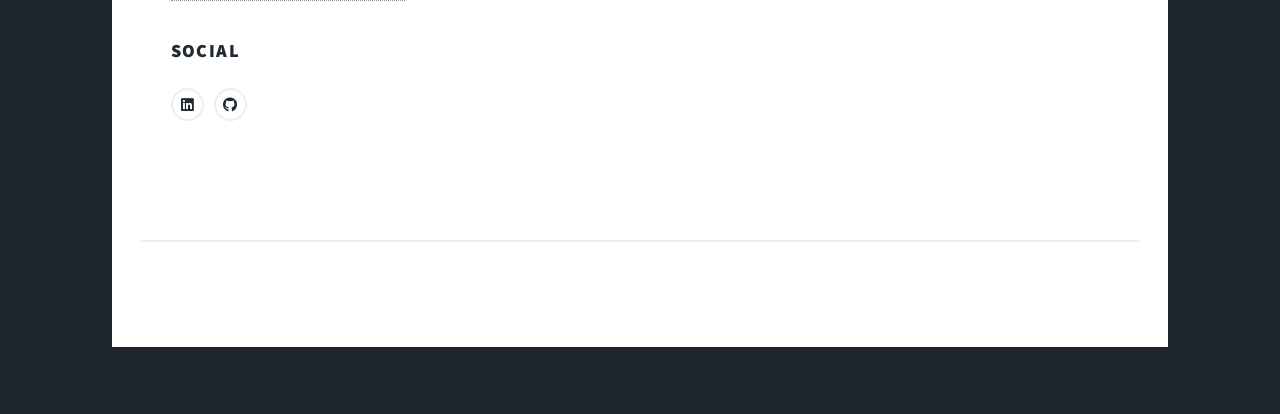
==== commit 3997ea1f: "Update index.html" ====
--- a/index.html
+++ b/index.html
@@ -25,7 +25,7 @@
 
 <p>Hi, I’m Elle. I’m fascinated by what happens beneath the surface: the logic, the architecture, and the processes that make complex things work. In Data Engineering, I’ve found a field that gives that curiosity a place to live.</p>
 						
-<p>My journey into Data Engineering has taken me through the Women Techsters Fellowship in Data Science & Engineering, where I worked with Python, SQL, data processing, and ETL workflows. Today, I’m drawn to the challenge of taking what I’ve learned beyond personal projects, applying my skills to real-world problems, and contributing to solutions that make a meaningful difference. I look forward to working alongside people who challenge me to think deeper, build better, and grow as an engineer. Perhaps the next interesting problem I'll get to solve is one your team is already thinking about.​​​​​​​​​​​​​​​​</p>
+<p>My journey into Data Engineering has taken me through the Women Techsters Fellowship(Data Science & Engineering Track) where I worked with Python, SQL, data processing, and ETL workflows. Today, I’m drawn to the challenge of taking what I’ve learned beyond personal projects, applying my skills to real-world problems, and contributing to solutions that make a meaningful difference. I look forward to working alongside people who challenge me to think deeper, build better, and grow as an engineer. Perhaps the next interesting problem I'll get to solve is one your team is already thinking about.​​​​​​​​​​​​​​​​</p>
 						<ul class="actions">
 							<li><a href="#header" class="button icon solid solo fa-arrow-down scrolly">Continue</a></li>
 						</ul>
